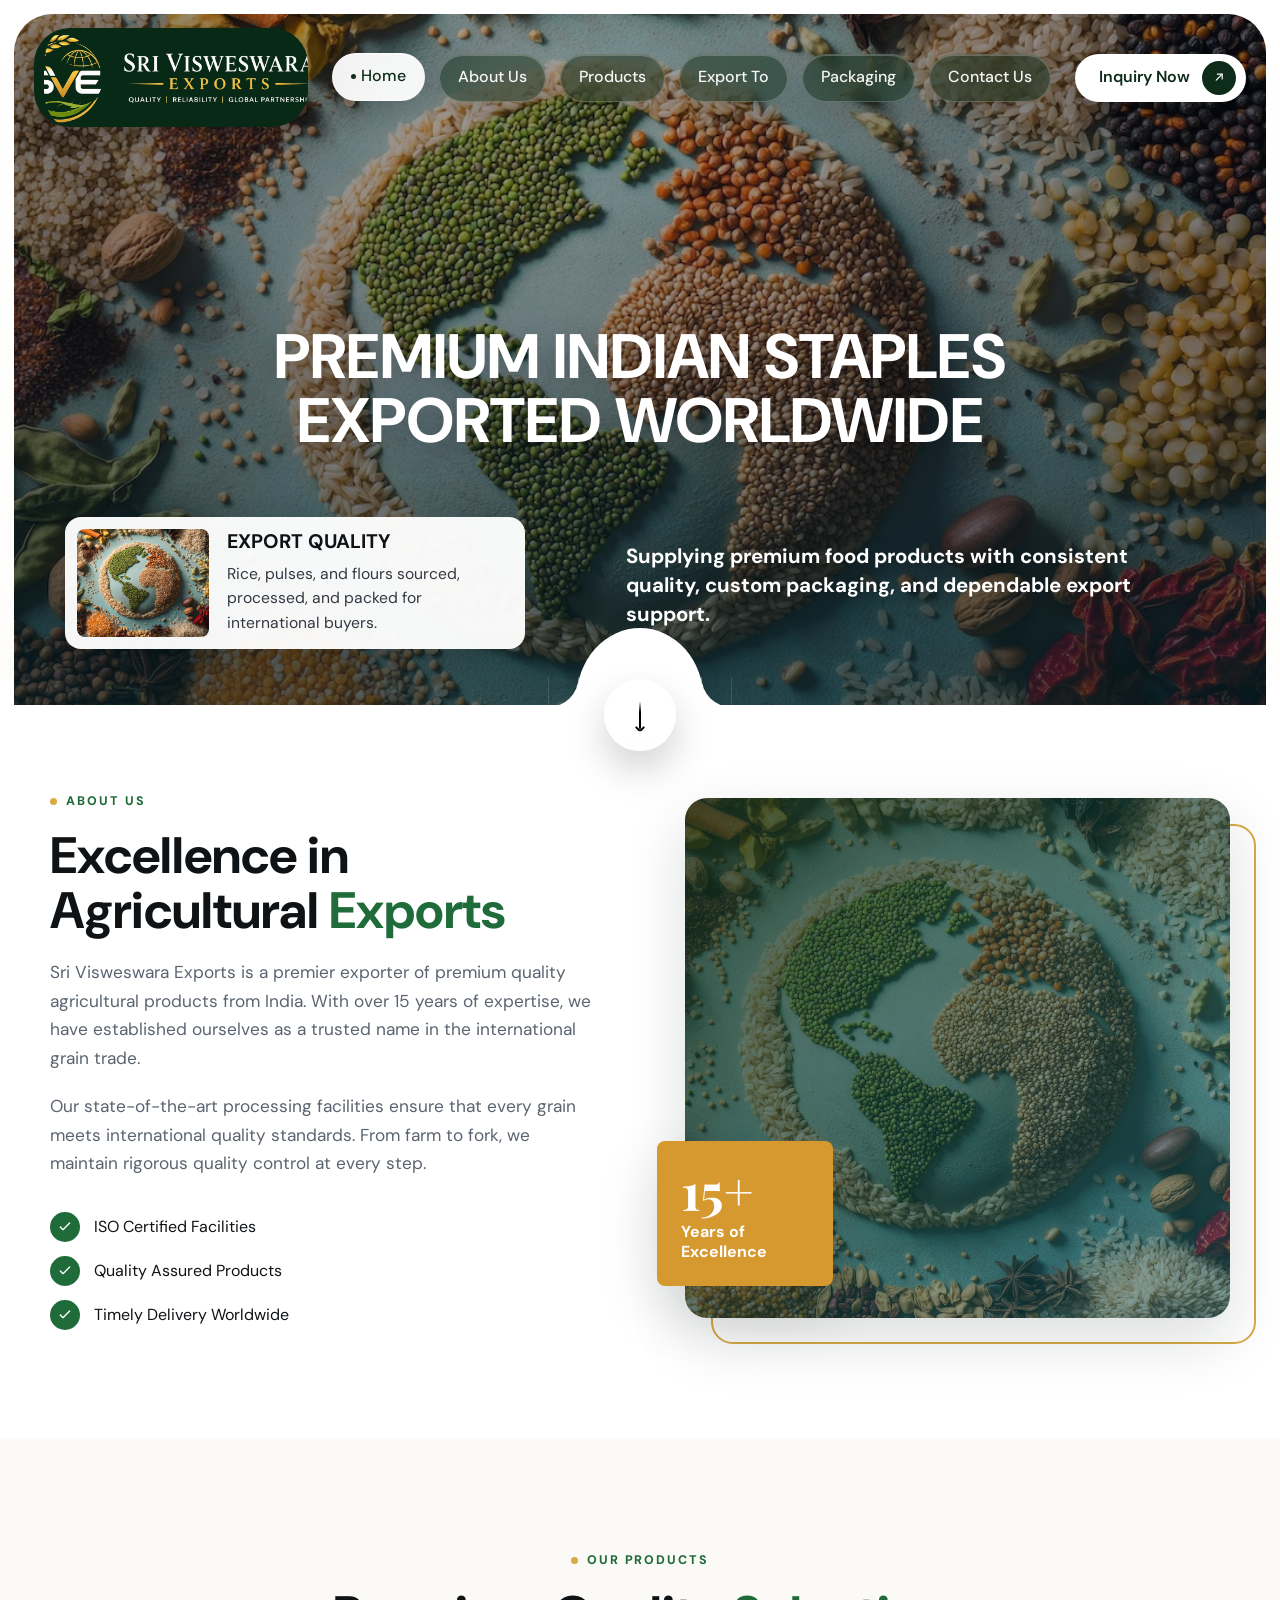
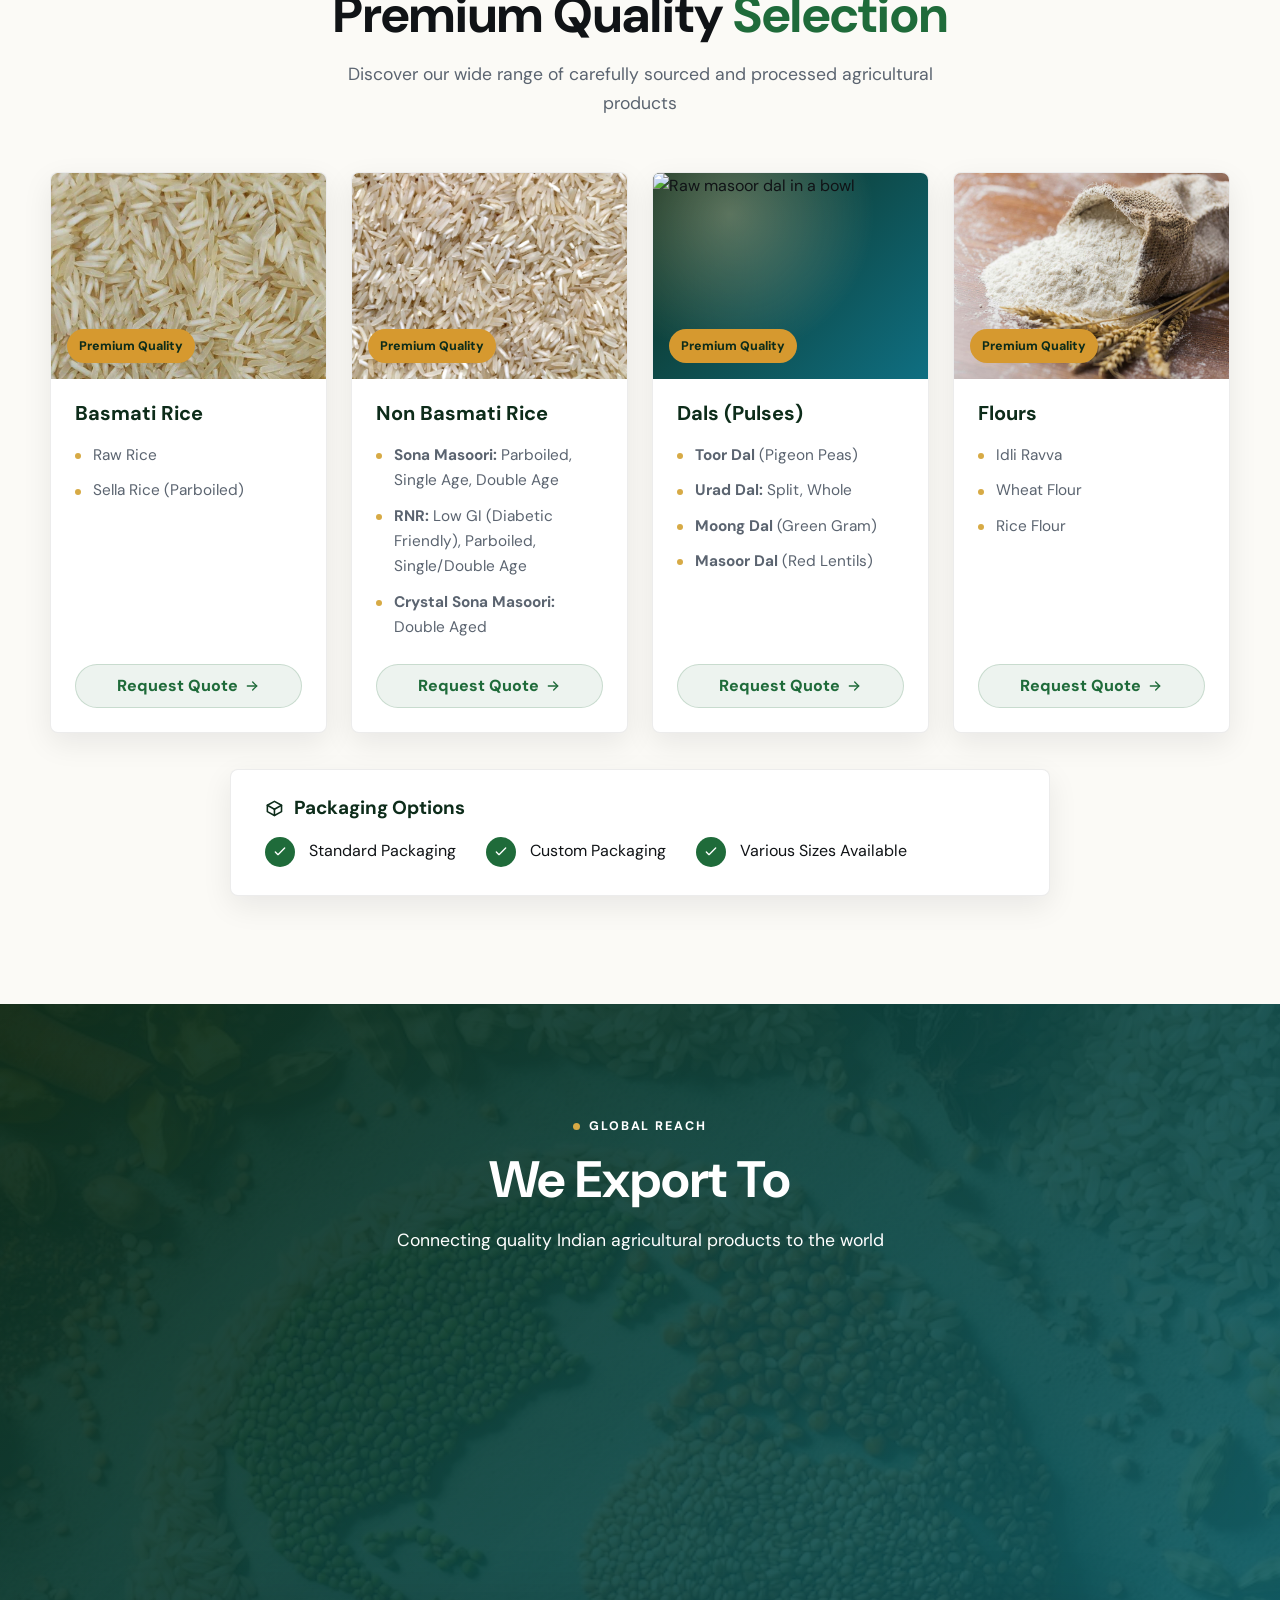
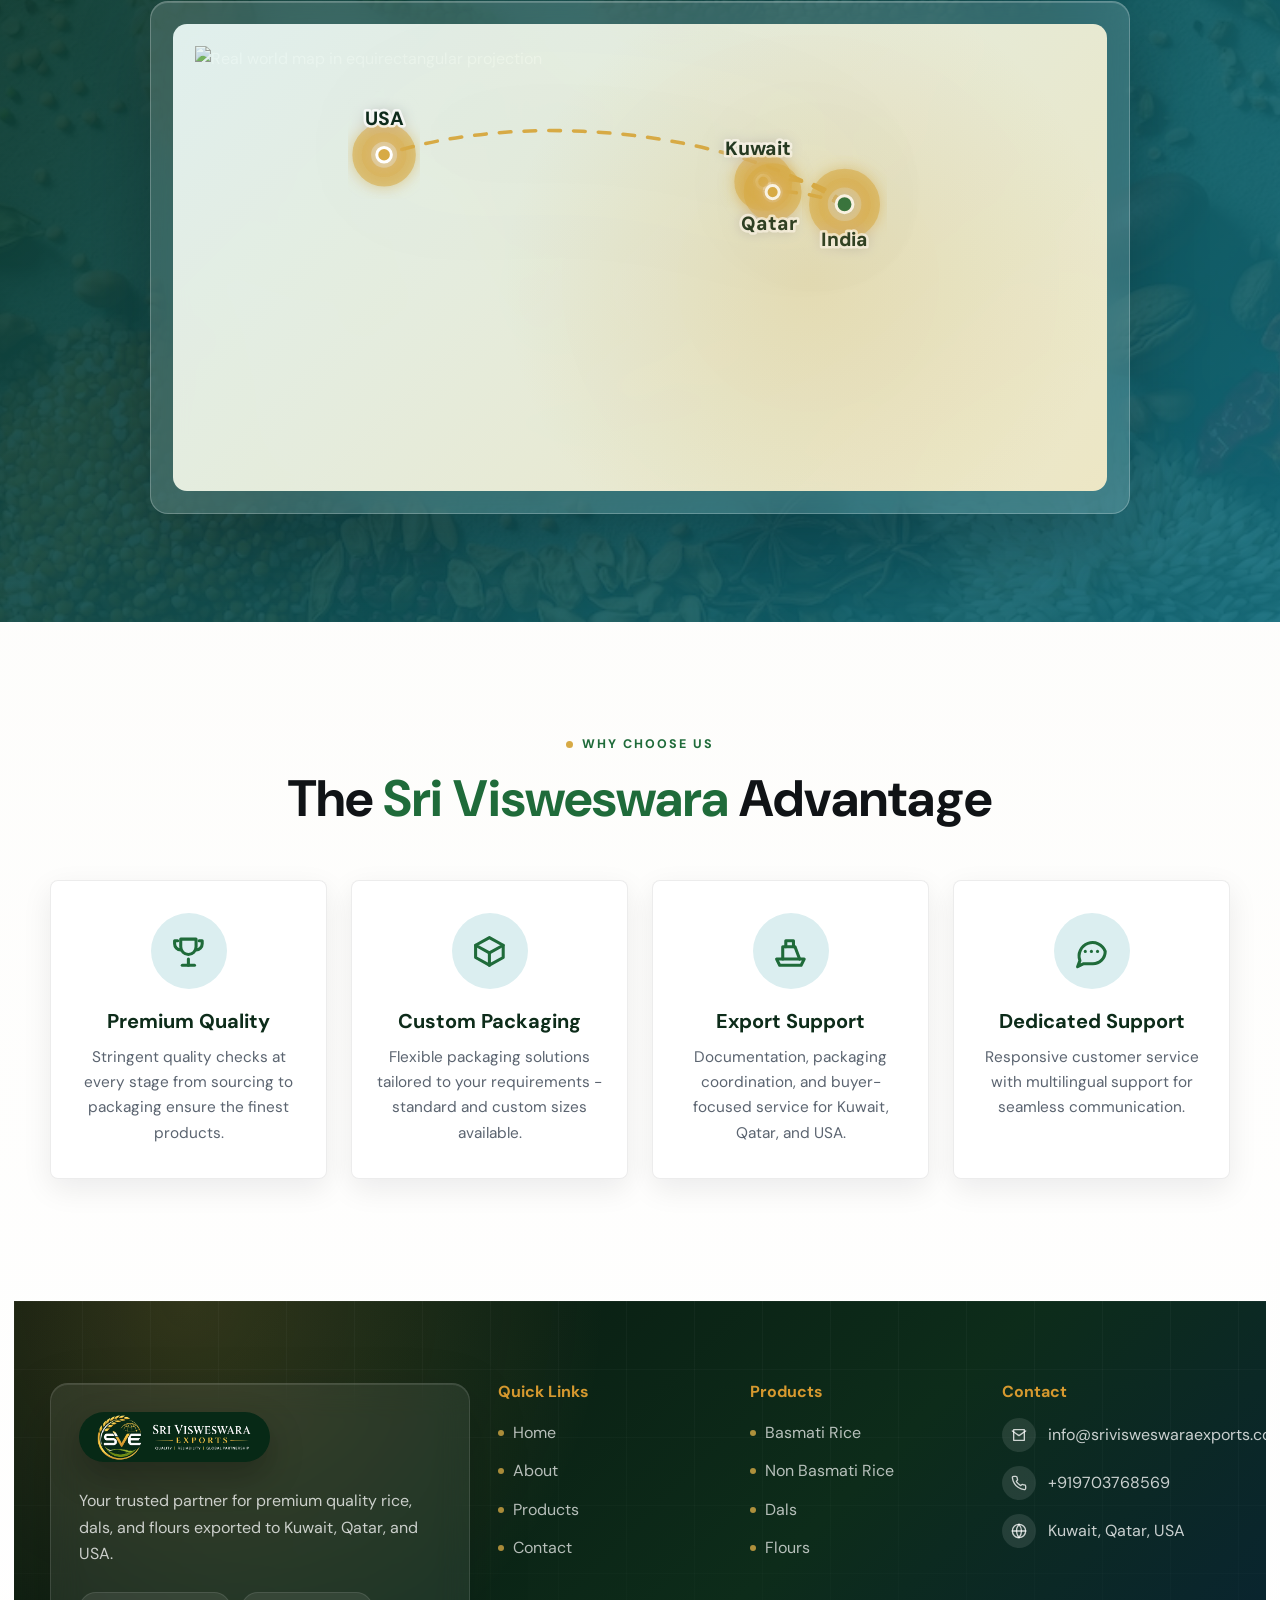
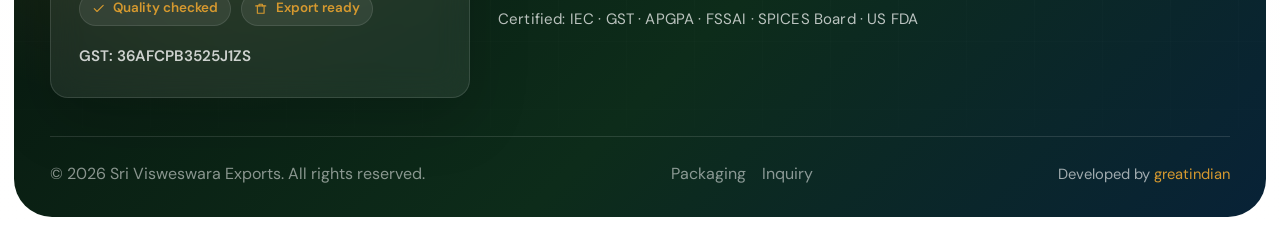
==== index.html @ 1dc752c3 "sri update" ====
<!DOCTYPE html>
<html lang="en">
<head>
    <meta charset="UTF-8">
    <meta name="viewport" content="width=device-width, initial-scale=1.0">
    <title>Sri Visweswara Exports - Premium Rice, Pulses & Flour Exporter</title>
    <meta name="description" content="Sri Visweswara Exports supplies premium Indian rice, pulses, and flours with export-ready packaging, quality control, and dependable international trade support.">
    <link rel="preconnect" href="https://fonts.googleapis.com">
    <link rel="preconnect" href="https://fonts.gstatic.com" crossorigin>
    <link href="https://fonts.googleapis.com/css2?family=Cormorant+Garamond:wght@400;500;600&family=DM+Sans:wght@400;500;600;700&family=Playfair+Display:wght@400;500;600;700&display=swap" rel="stylesheet">
    <link rel="stylesheet" href="styles.css">
</head>
<body>
    <!-- Navigation -->
    <nav class="navbar" id="navbar" aria-label="Primary navigation">
        <div class="nav-container">
            <a href="index.html#home" class="logo" aria-label="Sri Visweswara Exports home">
                <img src="logo-horizontal.png" alt="" class="logo-mark">
                
            </a>
            <ul class="nav-menu" id="navMenu">
                <li><a href="index.html#home" class="nav-link active">Home</a></li>
                <li><a href="about.html" class="nav-link">About Us</a></li>
                <li><a href="products.html" class="nav-link">Products</a></li>
                <li><a href="index.html#exports" class="nav-link">Export To</a></li>
                <li><a href="products.html#packaging" class="nav-link">Packaging</a></li>
                <li><a href="contact.html" class="nav-link">Contact Us</a></li>
            </ul>
            <div class="nav-actions">
                <button class="nav-menu-button" type="button" aria-label="Open quick menu">
                    <span></span>
                    <span></span>
                    <span></span>
                </button>
                <a href="contact.html" class="nav-cta">Inquiry Now <span aria-hidden="true"><svg class="icon-svg" viewBox="0 0 24 24"><path d="M7 17 17 7"/><path d="M9 7h8v8"/></svg></span></a>
            </div>
            <button class="hamburger" id="hamburger" aria-label="Toggle menu">
                <span></span>
                <span></span>
                <span></span>
            </button>
        </div>
    </nav>

    <!-- Hero Section -->
    <section class="hero" id="home">
        <div class="hero-bg" aria-hidden="true"></div>
        <div class="hero-content">
            <h1 class="hero-title animate-item">
                Premium Indian Staples<br>
                Exported Worldwide
            </h1>
        </div>
        <div class="hero-service-card animate-item">
            <img src="hero-bg.jpg" alt="" class="service-thumb">
            <div>
                <h2>Export Quality</h2>
                <p>Rice, pulses, and flours sourced, processed, and packed for international buyers.</p>
            </div>
        </div>
        <p class="hero-promise animate-item">Supplying premium food products with consistent quality, custom packaging, and dependable export support.</p>
        <div class="hero-emblem" aria-hidden="true"></div>
        <div class="scroll-hill" aria-hidden="true"></div>
        
    </section>
    <section class="scroll-indicator-section">
        <a href="#about" class="scroll-indicator" aria-label="Scroll to about section">
            <span aria-hidden="true"></span>
        </a>
    </section>

    <!-- About Section -->
    <section class="about" id="about">
        <div class="container">
            <div class="about-grid">
                <div class="about-content">
                    <span class="section-tag">About Us</span>
                    <h2 class="section-title">Excellence in Agricultural <span class="text-gradient">Exports</span></h2>
                    <p class="about-text">
                        Sri Visweswara Exports is a premier exporter of premium quality agricultural products 
                        from India. With over 15 years of expertise, we have established ourselves as a 
                        trusted name in the international grain trade.
                    </p>
                    <p class="about-text">
                        Our state-of-the-art processing facilities ensure that every grain meets 
                        international quality standards. From farm to fork, we maintain rigorous 
                        quality control at every step.
                    </p>
                    <div class="about-features">
                        <div class="feature-item">
                            <div class="feature-icon"><svg class="icon-svg" viewBox="0 0 24 24" aria-hidden="true"><path d="m5 12 4 4L19 6"/></svg></div>
                            <span>ISO Certified Facilities</span>
                        </div>
                        <div class="feature-item">
                            <div class="feature-icon"><svg class="icon-svg" viewBox="0 0 24 24" aria-hidden="true"><path d="m5 12 4 4L19 6"/></svg></div>
                            <span>Quality Assured Products</span>
                        </div>
                        <div class="feature-item">
                            <div class="feature-icon"><svg class="icon-svg" viewBox="0 0 24 24" aria-hidden="true"><path d="m5 12 4 4L19 6"/></svg></div>
                            <span>Timely Delivery Worldwide</span>
                        </div>
                    </div>
                </div>
                <div class="about-visual">
                    <div class="about-image-wrapper">
                        <div class="about-image">
                            <div class="image-placeholder">
                                <svg class="icon-svg" viewBox="0 0 24 24" aria-hidden="true"><path d="M12 22V4"/><path d="M12 8C8 8 5 6 4 3c4 0 7 2 8 5Z"/><path d="M12 13c-4 0-7-2-8-5 4 0 7 2 8 5Z"/><path d="M12 18c-4 0-7-2-8-5 4 0 7 2 8 5Z"/><path d="M12 8c4 0 7-2 8-5-4 0-7 2-8 5Z"/><path d="M12 13c4 0 7-2 8-5-4 0-7 2-8 5Z"/><path d="M12 18c4 0 7-2 8-5-4 0-7 2-8 5Z"/></svg>
                            </div>
                        </div>
                        <div class="about-pattern"></div>
                    </div>
                    <div class="experience-badge">
                        <span class="exp-number">15+</span>
                        <span class="exp-text">Years of Excellence</span>
                    </div>
                </div>
            </div>
        </div>
    </section>

    <!-- Products Section -->
    <section class="products" id="products">
        <div class="container">
            <div class="section-header">
                <span class="section-tag">Our Products</span>
                <h2 class="section-title">Premium Quality <span class="text-gradient">Selection</span></h2>
                <p class="section-subtitle">
                    Discover our wide range of carefully sourced and processed agricultural products
                </p>
            </div>
            <div class="products-grid">
                <!-- Basmati Rice -->
                <div class="product-card" data-category="basmati">
                    <div class="product-image">
                         <img src="images/basmati-raw.jpg" alt="Premium basmati rice grains" class="product-card-img">
                         <div class="product-overlay">
                             <span>Premium Quality</span>
                         </div>
                     </div>
                    <div class="product-content">
                        <h3>Basmati Rice</h3>
                        <ul class="product-list">
                            <li>Raw Rice</li>
                            <li>Sella Rice (Parboiled)</li>
                        </ul>
                        <a href="contact.html" class="product-link">Request Quote <svg class="icon-svg" viewBox="0 0 24 24" aria-hidden="true"><path d="M5 12h14"/><path d="m13 6 6 6-6 6"/></svg></a>
                    </div>
                </div>

                 <!-- Non Basmati Rice -->
                 <div class="product-card" data-category="non-basmati">
                     <div class="product-image">
                         <img src="images/non-basmati-rice.jpg" alt="Uncooked non-basmati white rice grains" class="product-card-img">
                         <div class="product-overlay">
                             <span>Premium Quality</span>
                         </div>
                     </div>
                    <div class="product-content">
                        <h3>Non Basmati Rice</h3>
                        <ul class="product-list">
                            <li><strong>Sona Masoori:</strong> Parboiled, Single Age, Double Age</li>
                            <li><strong>RNR:</strong> Low GI (Diabetic Friendly), Parboiled, Single/Double Age</li>
                            <li><strong>Crystal Sona Masoori:</strong> Double Aged</li>
                        </ul>
                        <a href="contact.html" class="product-link">Request Quote <svg class="icon-svg" viewBox="0 0 24 24" aria-hidden="true"><path d="M5 12h14"/><path d="m13 6 6 6-6 6"/></svg></a>
                    </div>
                </div>

                <!-- Dals -->
                <div class="product-card" data-category="dals">
                    <div class="product-image">
                        <img src="https://commons.wikimedia.org/wiki/Special:FilePath/Split_Red_Lentil.jpg" alt="Raw masoor dal in a bowl" class="product-card-img">
                        <div class="product-overlay">
                            <span>Premium Quality</span>
                        </div>
                    </div>
                    <div class="product-content">
                        <h3>Dals (Pulses)</h3>
                        <ul class="product-list">
                            <li><strong>Toor Dal</strong> (Pigeon Peas)</li>
                            <li><strong>Urad Dal:</strong> Split, Whole</li>
                            <li><strong>Moong Dal</strong> (Green Gram)</li>
                            <li><strong>Masoor Dal</strong> (Red Lentils)</li>
                        </ul>
                        <a href="contact.html" class="product-link">Request Quote <svg class="icon-svg" viewBox="0 0 24 24" aria-hidden="true"><path d="M5 12h14"/><path d="m13 6 6 6-6 6"/></svg></a>
                    </div>
                </div>

                <!-- Flours -->
                <div class="product-card" data-category="flours">
                    <div class="product-image">
                        <img src="images/wheat-flour.jpg" alt="Wheat flour in a bowl" class="product-card-img">
                        <div class="product-overlay">
                            <span>Premium Quality</span>
                        </div>
                    </div>
                    <div class="product-content">
                        <h3>Flours</h3>
                        <ul class="product-list">
                            <li>Idli Ravva</li>
                            <li>Wheat Flour</li>
                            <li>Rice Flour</li>
                        </ul>
                        <a href="contact.html" class="product-link">Request Quote <svg class="icon-svg" viewBox="0 0 24 24" aria-hidden="true"><path d="M5 12h14"/><path d="m13 6 6 6-6 6"/></svg></a>
                    </div>
                </div>
            </div>
            <div class="packaging-info" id="packaging">
                <div class="packaging-card">
                    <h4><svg class="icon-svg" viewBox="0 0 24 24" aria-hidden="true"><path d="m21 8-9-5-9 5 9 5 9-5Z"/><path d="M3 8v8l9 5 9-5V8"/><path d="M12 13v8"/></svg> Packaging Options</h4>
                    <div class="packaging-details">
                        <div class="packaging-item">
                            <span class="pack-icon"><svg class="icon-svg" viewBox="0 0 24 24" aria-hidden="true"><path d="m5 12 4 4L19 6"/></svg></span>
                            <span>Standard Packaging</span>
                        </div>
                        <div class="packaging-item">
                            <span class="pack-icon"><svg class="icon-svg" viewBox="0 0 24 24" aria-hidden="true"><path d="m5 12 4 4L19 6"/></svg></span>
                            <span>Custom Packaging</span>
                        </div>
                        <div class="packaging-item">
                            <span class="pack-icon"><svg class="icon-svg" viewBox="0 0 24 24" aria-hidden="true"><path d="m5 12 4 4L19 6"/></svg></span>
                            <span>Various Sizes Available</span>
                        </div>
                    </div>
                </div>
            </div>
        </div>
    </section>

    <!-- Export Destinations -->
    <section class="exports" id="exports">
        <div class="container">
            <div class="section-header">
                <span class="section-tag">Global Reach</span>
                <h2 class="section-title">We Export To</h2>
                <p class="section-subtitle">
                    Connecting quality Indian agricultural products to the world
                </p>
            </div>
            <div class="exports-grid">
                <div class="export-card" data-country="kuwait">
                    <div class="export-flag">
                        <img src="https://flagcdn.com/w160/kw.png" srcset="https://flagcdn.com/w320/kw.png 2x" alt="Flag of Kuwait">
                    </div>
                    <h3>Kuwait</h3>
                    <p>Middle East Market Leader</p>
                    <div class="export-mark">
                        <span class="pulse-dot"></span>
                        Active Export
                    </div>
                </div>
                <div class="export-card" data-country="qatar">
                    <div class="export-flag">
                        <img src="https://flagcdn.com/w160/qa.png" srcset="https://flagcdn.com/w320/qa.png 2x" alt="Flag of Qatar">
                    </div>
                    <h3>Qatar</h3>
                    <p>Gulf Region Hub</p>
                    <div class="export-mark">
                        <span class="pulse-dot"></span>
                        Active Export
                    </div>
                </div>
                <div class="export-card" data-country="usa">
                    <div class="export-flag">
                        <img src="https://flagcdn.com/w160/us.png" srcset="https://flagcdn.com/w320/us.png 2x" alt="Flag of the United States">
                    </div>
                    <h3>USA</h3>
                    <p>North American Market</p>
                    <div class="export-mark">
                        <span class="pulse-dot"></span>
                        Active Export
                    </div>
                </div>
            </div>
            <div class="world-map">
                <div class="map-visual" aria-label="World map showing export routes from India to Kuwait, Qatar, and USA">
                    <img
                        src="https://commons.wikimedia.org/wiki/Special:Redirect/file/BlankMap-Equirectangular.svg"
                        alt="Real world map in equirectangular projection"
                        class="real-world-map"
                    >
                    <svg viewBox="0 0 100 50" class="export-map-svg" role="img" aria-label="Export routes from India to Kuwait, Qatar, and USA">
                        <defs>
                            <filter id="mapGlow" x="-30%" y="-30%" width="160%" height="160%">
                                <feGaussianBlur stdDeviation="0.8" result="blur"/>
                                <feMerge>
                                    <feMergeNode in="blur"/>
                                    <feMergeNode in="SourceGraphic"/>
                                </feMerge>
                            </filter>
                        </defs>
                        <g class="export-routes" fill="none">
                            <path class="route route-usa" d="M71.9 19.3 C60 11.5 38 9 22.6 14"/>
                            <path class="route route-kuwait" d="M71.9 19.3 C69.7 17 66.4 16.2 63.2 16.9"/>
                            <path class="route route-qatar" d="M71.9 19.3 C69.3 18.4 66.5 17.8 64.2 18"/>
                        </g>
                        <g class="map-marker origin-marker" transform="translate(71.9 19.3)">
                            <circle class="marker-halo" r="2.8"/>
                            <circle class="marker-core" r="0.9"/>
                            <text x="0" y="4.5">India</text>
                        </g>
                        <g class="map-marker dest-marker" transform="translate(22.6 14)">
                            <circle class="marker-halo" r="2.4"/>
                            <circle class="marker-core" r="0.78"/>
                            <text x="0" y="-3.2">USA</text>
                        </g>
                        <g class="map-marker dest-marker" transform="translate(63.2 16.9)">
                            <circle class="marker-halo" r="2.1"/>
                            <circle class="marker-core" r="0.7"/>
                            <text x="-0.6" y="-2.9">Kuwait</text>
                        </g>
                        <g class="map-marker dest-marker" transform="translate(64.2 18)">
                            <circle class="marker-halo" r="2.1"/>
                            <circle class="marker-core" r="0.7"/>
                            <text x="-0.4" y="4.1">Qatar</text>
                        </g>
                    </svg>
                </div>
            </div>
        </div>
    </section>

    <!-- Why Choose Us -->
    <section class="why-us">
        <div class="container">
            <div class="section-header">
                <span class="section-tag">Why Choose Us</span>
                <h2 class="section-title">The <span class="text-gradient">Sri Visweswara</span> Advantage</h2>
            </div>
            <div class="features-grid">
                <div class="feature-card">
                    <div class="feature-visual">
                        <svg class="icon-svg" viewBox="0 0 24 24" aria-hidden="true"><path d="M8 21h8"/><path d="M12 17v4"/><path d="M7 4h10v5a5 5 0 0 1-10 0Z"/><path d="M5 5H3v2a4 4 0 0 0 4 4"/><path d="M19 5h2v2a4 4 0 0 1-4 4"/></svg>
                    </div>
                    <h3>Premium Quality</h3>
                    <p>Stringent quality checks at every stage from sourcing to packaging ensure the finest products.</p>
                </div>
                <div class="feature-card">
                    <div class="feature-visual">
                        <svg class="icon-svg" viewBox="0 0 24 24" aria-hidden="true"><path d="m21 8-9-5-9 5 9 5 9-5Z"/><path d="M3 8v8l9 5 9-5V8"/><path d="M12 13v8"/></svg>
                    </div>
                    <h3>Custom Packaging</h3>
                    <p>Flexible packaging solutions tailored to your requirements - standard and custom sizes available.</p>
                </div>
                <div class="feature-card">
                    <div class="feature-visual">
                        <svg class="icon-svg" viewBox="0 0 24 24" aria-hidden="true"><path d="M3 17h18l-2 4H5Z"/><path d="M7 17V9h8l3 8"/><path d="M9 9V5h5v4"/></svg>
                    </div>
                    <h3>Export Support</h3>
                    <p>Documentation, packaging coordination, and buyer-focused service for Kuwait, Qatar, and USA.</p>
                </div>
                <div class="feature-card">
                    <div class="feature-visual">
                        <svg class="icon-svg" viewBox="0 0 24 24" aria-hidden="true"><path d="M21 12a8 8 0 0 1-8 8H7l-4 2 1.5-4A8 8 0 1 1 21 12Z"/><path d="M8 12h.01"/><path d="M12 12h.01"/><path d="M16 12h.01"/></svg>
                    </div>
                    <h3>Dedicated Support</h3>
                    <p>Responsive customer service with multilingual support for seamless communication.</p>
                </div>
            </div>
        </div>
    </section>

    <!-- Footer -->
    <footer class="footer">
        <div class="container">
            <div class="footer-grid">
                <div class="footer-brand">
                    <a href="#home" class="logo">
                        <img src="logo-horizontal.png" alt="" class="logo-mark">
                        
                    </a>
                    <p class="footer-desc">
                        Your trusted partner for premium quality rice, dals, and flours exported to Kuwait, Qatar, and USA.
                    </p>
                    <div class="footer-highlights" aria-label="Export highlights">
                        <span class="footer-chip"><svg class="icon-svg" viewBox="0 0 24 24" aria-hidden="true"><path d="M20 6 9 17l-5-5"/></svg> Quality checked</span>
                        <span class="footer-chip"><svg class="icon-svg" viewBox="0 0 24 24" aria-hidden="true"><path d="M3 7h18"/><path d="M6 7v13h12V7"/><path d="M9 7V4h6v3"/></svg> Export ready</span>
                    </div>
                    <p class="footer-gst">GST: 36AFCPB3525J1ZS</p>
                </div>
                <div class="footer-right">
                    <div class="footer-links">
                        <h4>Quick Links</h4>
                        <ul>
                            <li><a href="#home">Home</a></li>
                            <li><a href="#about">About</a></li>
                            <li><a href="#products">Products</a></li>
                            <li><a href="contact.html">Contact</a></li>
                        </ul>
                    </div>
                    <div class="footer-links">
                        <h4>Products</h4>
                        <ul>
                            <li><a href="#products">Basmati Rice</a></li>
                            <li><a href="#products">Non Basmati Rice</a></li>
                            <li><a href="#products">Dals</a></li>
                            <li><a href="#products">Flours</a></li>
                        </ul>
                    </div>
                    <div class="footer-links">
                        <h4>Contact</h4>
                        <div class="footer-contact-list">
                            <div class="footer-contact-item">
                                <span class="footer-contact-icon"><svg class="icon-svg" viewBox="0 0 24 24" aria-hidden="true"><path d="M4 4h16v16H4z"/><path d="m22 6-10 7L2 6"/></svg></span>
                                <a href="mailto:info@srivisweswaraexports.com">info@srivisweswaraexports.com</a>
                            </div>
                            <div class="footer-contact-item">
                                <span class="footer-contact-icon"><svg class="icon-svg" viewBox="0 0 24 24" aria-hidden="true"><path d="M22 16.9v3a2 2 0 0 1-2.2 2 19.8 19.8 0 0 1-8.6-3.1 19.5 19.5 0 0 1-6-6A19.8 19.8 0 0 1 2.1 4.2 2 2 0 0 1 4.1 2h3a2 2 0 0 1 2 1.7c.1.9.3 1.7.6 2.5a2 2 0 0 1-.5 2.1L8 9.5a16 16 0 0 0 6.5 6.5l1.2-1.2a2 2 0 0 1 2.1-.5c.8.3 1.6.5 2.5.6a2 2 0 0 1 1.7 2Z"/></svg></span>
                                <a href="tel:+919703768569">+919703768569</a>
                            </div>
                            <div class="footer-contact-item">
                                <span class="footer-contact-icon"><svg class="icon-svg" viewBox="0 0 24 24" aria-hidden="true"><circle cx="12" cy="12" r="10"/><path d="M2 12h20"/><path d="M12 2a15.3 15.3 0 0 1 0 20"/><path d="M12 2a15.3 15.3 0 0 0 0 20"/></svg></span>
                                <span>Kuwait, Qatar, USA</span>
                            </div>
                        </div>
                    </div>
                    <p class="footer-certifications">Certified: IEC · GST · APGPA · FSSAI · SPICES Board · US FDA</p>
                </div>
            </div>
            <div class="footer-bottom">
                <p>&copy; 2026 Sri Visweswara Exports. All rights reserved.</p>
                <div class="footer-bottom-links">
                    <a href="products.html#packaging">Packaging</a>
                    <a href="contact.html">Inquiry</a>
                </div>
                <p class="footer-developed">Developed by <a href="https://webdesign.greatindian.net" target="_blank" rel="noopener">greatindian</a></p>
            </div>
        </div>
    </footer>

    <script src="script.js"></script>
</body>
</html>
---- styles.css ----
/* Sri Visweswara Exports */
:root {
    --ink: #101316;
    --muted: #5b6470;
    --paper: #fbfaf6;
    --white: #ffffff;
    --line: #e8e3d7;
    --green-900: #0d2c1a;
    --green-700: #1f6b3a;
    --green-500: #3a8d55;
    --gold: #d7aa45;
    /* --gold-soft: #f2dfb1; */
    --gold-soft: #d6992f;
    --sea: #0f6f82;
    --sky: #dbeef0;
    --shadow-sm: 0 10px 30px rgba(16, 19, 22, 0.08);
    --shadow-md: 0 22px 60px rgba(16, 19, 22, 0.14);
    --radius: 8px;
    --hero-radius: 38px;
    --container: 1180px;
    --font-heading: "Playfair Display", Georgia, serif;
    --font-body: "DM Sans", -apple-system, BlinkMacSystemFont, "Segoe UI", sans-serif;
    --transition: 220ms ease;
    --transition-slow: 520ms cubic-bezier(0.22, 1, 0.36, 1);
}

*,
*::before,
*::after {
    box-sizing: border-box;
}

html {
    scroll-behavior: smooth;
}

body {
    margin: 0;
    font-family: var(--font-body);
    color: var(--ink);
    background:
        radial-gradient(circle at 10% 20%, rgba(215, 170, 69, 0.08), transparent 28rem),
        linear-gradient(180deg, #ffffff 0%, var(--paper) 42%, #ffffff 100%);
    line-height: 1.65;
    overflow-x: hidden;
}

body::before {
    content: "";
    position: fixed;
    inset: 0;
    pointer-events: none;
    z-index: -1;
    background-image: radial-gradient(circle, rgba(16, 19, 22, 0.18) 1.5px, transparent 1.5px);
    background-size: 172px 122px;
    opacity: 0.22;
}

img {
    display: block;
    max-width: 100%;
}

a {
    color: inherit;
    text-decoration: none;
    transition: color var(--transition), opacity var(--transition), transform var(--transition);
}

.icon-svg {
    width: 1em;
    height: 1em;
    display: block;
    fill: none;
    stroke: currentColor;
    stroke-width: 2;
    stroke-linecap: round;
    stroke-linejoin: round;
}

ul {
    list-style: none;
    margin: 0;
    padding: 0;
}

button,
input,
select,
textarea {
    font: inherit;
}

.container {
    width: min(100% - 40px, var(--container));
    margin: 0 auto;
}

h1,
h2,
h3,
h4 {
    margin: 0;
    line-height: 1.08;
    font-family: var(--font-body);
    color: var(--ink);
}

p {
    margin: 0;
}

.navbar {
    position: fixed;
    top: 28px;
    left: 0;
    right: 0;
    z-index: 20;
    padding: 0 34px;
    pointer-events: none;
}

.nav-container {
    width: min(100%, 1580px);
    margin: 0 auto;
    min-height: 58px;
    display: grid;
    grid-template-columns: auto 1fr auto;
    align-items: center;
    gap: 24px;
    pointer-events: auto;
}

.logo {
    display: inline-flex;
    align-items: center;
    gap: 12px;
    min-width: 0;
}

.logo-mark {
  width: 341px;
  height: 99px;
  border-radius: 36px;
  object-fit: cover;
  background: #072916;
  box-shadow: 0 10px 28px rgba(0, 0, 0, 0.22);
  transition: transform var(--transition-slow), box-shadow var(--transition);
  padding-left: 10px;
}

.logo:hover .logo-mark {
    transform: scale(1.04) rotate(-2deg);
    box-shadow: 0 16px 36px rgba(0, 0, 0, 0.28);
}

.logo-text {
    display: none;
    color: var(--white);
    font-weight: 700;
    line-height: 1.05;
    text-shadow: 0 2px 14px rgba(0, 0, 0, 0.22);
}

.logo-text span {
    color: var(--gold-soft);
}

.nav-menu {
    justify-self: center;
    display: flex;
    align-items: center;
    gap: 14px;
    padding: 0;
}

.nav-link {
    display: inline-flex;
    align-items: center;
    justify-content: center;
    min-height: 48px;
    padding: 0 24px;
    border-radius: 999px;
    color: rgba(255, 255, 255, 0.95);
    background: rgba(13, 44, 26, 0.48);
    border: 1px solid rgba(255, 255, 255, 0.2);
    box-shadow: inset 0 1px 0 rgba(255, 255, 255, 0.22), 0 12px 28px rgba(0, 0, 0, 0.12);
    backdrop-filter: blur(18px);
    -webkit-backdrop-filter: blur(18px);
    font-weight: 500;
    white-space: nowrap;
    transition: transform var(--transition), background var(--transition), color var(--transition), border-color var(--transition);
}

.nav-link:hover,
.nav-link.active {
    transform: translateY(-1px);
    background: rgba(255, 255, 255, 0.94);
    color: var(--green-900);
    border-color: rgba(255, 255, 255, 0.62);
}

.nav-link.active::before {
    content: "";
    width: 5px;
    height: 5px;
    margin-right: 5px;
    border-radius: 50%;
    background: currentColor;
}

.nav-actions {
    display: inline-flex;
    align-items: center;
    gap: 22px;
}

.nav-menu-button {
    width: 44px;
    height: 44px;
    border: 0;
    background: transparent;
    display: inline-grid;
    gap: 7px;
    align-content: center;
    padding: 0;
    cursor: pointer;
}

.nav-menu-button span,
.hamburger span {
    display: block;
    width: 32px;
    height: 2px;
    border-radius: 999px;
    background: rgba(255, 255, 255, 0.86);
}

.nav-cta {
    display: inline-flex;
    align-items: center;
    justify-content: center;
    gap: 12px;
    min-height: 48px;
    padding: 0 10px 0 24px;
    border-radius: 999px;
    background: var(--white);
    color: var(--green-900);
    font-weight: 600;
    box-shadow: 0 16px 34px rgba(0, 0, 0, 0.16);
    white-space: nowrap;
}

.nav-cta span {
    display: grid;
    place-items: center;
    width: 34px;
    height: 34px;
    border-radius: 50%;
    background: var(--green-900);
    color: var(--white);
    font-size: 0.9rem;
}

.hamburger {
    display: none;
    width: 48px;
    height: 48px;
    border: 0;
    border-radius: 999px;
    background: rgba(13, 44, 26, 0.48);
    backdrop-filter: blur(16px);
    -webkit-backdrop-filter: blur(16px);
    padding: 0;
    margin-right: 1rem;
    place-items: center;
    align-content: center;
    gap: 5px;
    cursor: pointer;
}

.navbar.scrolled .nav-link,
.navbar.scrolled .hamburger {
    background: rgba(16, 19, 22, 0.68);
}

.navbar.scrolled .nav-link:hover,
.navbar.scrolled .nav-link.active,
.navbar.scrolled .hamburger:hover {
    background: rgba(255, 255, 255, 0.94);
    color: var(--green-900);
    border-color: rgba(255, 255, 255, 0.62);
}

.nav-cta:hover,
.cta-button:hover {
    transform: translateY(-2px);
    box-shadow: 0 18px 42px rgba(0, 0, 0, 0.2);
}

.nav-cta:hover span {
    transform: rotate(45deg);
}

.nav-cta span {
    transition: transform var(--transition), background var(--transition);
}

.page-navbar .nav-link,
.page-navbar .hamburger {
    background: rgba(13, 44, 26, 0.62);
}

.page-navbar .nav-link:hover,
.page-navbar .nav-link.active {
    background: rgba(255, 255, 255, 0.94);
    color: var(--green-900);
}

.page-navbar .logo-text {
    display: inline;
    color: var(--white);
    text-shadow: 0 2px 14px rgba(0, 0, 0, 0.22);
}

.page-navbar .logo-text span {
    color: var(--gold-soft);
}

.hero {
    position: relative;
    min-height: 691px;
    margin: 14px;
    border-top-left-radius: var(--hero-radius);
    border-top-right-radius: var(--hero-radius);
    border-bottom-left-radius: 0;
    border-bottom-right-radius: 0;
    overflow: hidden;
    isolation: isolate;
    display: grid;
    align-items: center;
    padding: 138px clamp(28px, 5vw, 78px) 0;
    /* box-shadow: 0 22px 70px rgba(13, 44, 26, 0.24); */
}

.hero-bg {
    position: absolute;
    inset: 0;
    z-index: -2;
    background-image: url("hero-bg.jpg");
    background-size: cover;
    background-position: center 33%;
    filter: saturate(1.08);
    transform: scale(1.015);
}

.hero-bg::after {
    content: "";
    position: absolute;
    inset: 0;
    background:
        linear-gradient(180deg, rgba(10, 18, 31, 0.32) 0%, rgba(10, 18, 31, 0.42) 44%, rgba(9, 36, 43, 0.62) 100%),
        linear-gradient(90deg, rgba(0, 0, 0, 0.2), transparent 45%, rgba(0, 0, 0, 0.18));
}

.hero-content {
    width: min(100%, 1480px);
    margin: 0 auto 5rem auto;
    text-align: center;
    position: relative;
    z-index: 2;
}

.hero-title {
    color: var(--white);
    font-family: var(--font-body);
    font-size: clamp(2.31rem, 4.9vw, 5.18rem);
    line-height: 1.02;
    font-weight: 700;
    text-transform: uppercase;
    letter-spacing: 0;
    text-shadow: 0 7px 30px rgba(0, 0, 0, 0.28);
    max-width: 1400px;
    margin: 0 auto;
}

.hero-service-card {
    position: absolute;
    left: clamp(28px, 4vw, 78px);
    bottom: 56px;
    z-index: 5;
    display: grid;
    grid-template-columns: 132px minmax(0, 1fr);
    gap: 18px;
    align-items: center;
    width: min(460px, calc(100% - 56px));
    min-height: 132px;
    padding: 12px 24px 12px 12px;
    border-radius: 16px;
    background: rgba(255, 255, 255, 0.96);
    box-shadow: 0 24px 58px rgba(0, 0, 0, 0.22);
    transition: transform var(--transition-slow), box-shadow var(--transition-slow);
}

.hero-service-card:hover {
    transform: translateY(-6px);
    box-shadow: 0 30px 68px rgba(0, 0, 0, 0.28);
}

.service-thumb {
    width: 132px;
    height: 108px;
    border-radius: 8px;
    object-fit: cover;
    object-position: 49% 51%;
    transition: transform var(--transition-slow);
}

.hero-service-card:hover .service-thumb {
    transform: scale(1.05);
}

.hero-service-card h2 {
    font-family: var(--font-body);
    font-size: 1.23rem;
    text-transform: uppercase;
    letter-spacing: 0;
    color: var(--ink);
    margin-bottom: 10px;
}

.hero-service-card p {
    color: #333942;
    font-size: 0.98rem;
    line-height: 1.55;
}

.hero-promise {
    position: absolute;
    right: clamp(34px, 8vw, 170px);
    bottom: 76px;
    z-index: 5;
    width: min(560px, 42vw);
    color: var(--white);
    font-size: clamp(1.16rem, 1.6vw, 1.72rem);
    font-weight: 700;
    line-height: 1.42;
    text-shadow: 0 5px 24px rgba(0, 0, 0, 0.34);
}

.hero-emblem {
    position: absolute;
    right: 54px;
    bottom: 82px;
    z-index: 5;
    width: 92px;
    height: 92px;
    border: 2px solid rgba(255, 255, 255, 0.85);
    border-radius: 50%;
    opacity: 0.9;
}

.hero-emblem::before,
.hero-emblem::after {
    content: "";
    position: absolute;
    inset: 14px;
    border: 1px solid rgba(255, 255, 255, 0.85);
    transform: rotate(45deg);
}

.hero-emblem::after {
    transform: rotate(90deg);
}
.scroll-indicator-section {
    margin-top: -40px;
}
.scroll-indicator {
    position: absolute;
    left: 50%;
    transform: translateX(-50%);
    z-index: 8;
    width: 72px;
    height: 72px;
    border-radius: 50%;
    border: 2px solid rgba(255, 255, 255, 0.45);
    background: rgba(255, 255, 255, 0.95);
    backdrop-filter: blur(10px);
    box-shadow: 0 18px 38px rgba(0, 0, 0, 0.18);
    display: block;
    text-decoration: none;
    cursor: pointer;
    transition: transform var(--transition), box-shadow var(--transition);
    animation: pulseGlow 2.8s ease-in-out infinite, scrollShift 2.8s ease-in-out infinite;
}

.scroll-indicator::before {
    content: "";
    position: absolute;
    left: 50%;
    bottom: -8px;
    transform: translateX(-50%);
    width: 100px;
    height: 30px;
    border-radius: 50%;
    background: radial-gradient(ellipse at center, rgba(255, 255, 255, 0.06) 0%, transparent 70%);
    z-index: -1;
}

.scroll-indicator::after {
    content: "";
    position: absolute;
    left: 50%;
    bottom: -20px;
    transform: translateX(-50%);
    width: 140px;
    height: 40px;
    border-radius: 50%;
    background: radial-gradient(ellipse at center, rgba(255, 255, 255, 0.03) 0%, transparent 70%);
    z-index: -2;
}

.scroll-indicator span {
    position: absolute;
    top: 50%;
    left: 50%;
    transform: translate(-50%, -50%);
    display: block;
    width: 2px;
    height: 28px;
    border-radius: 999px;
    background: linear-gradient(to bottom, transparent 0%, #000000 20%, #000000 80%, transparent 100%);
    background-size: 2px 200%;
    background-position: 0% 0%;
    animation: slideDown 2s linear infinite;
    z-index: 2;
}

.scroll-indicator span::before {
    content: "";
    position: absolute;
    left: 50%;
    bottom: -2px;
    width: 6px;
    height: 1.5px;
    border-radius: 999px;
    background: #000000;
    transform: translateX(-100%) rotate(45deg);
    transform-origin: right center;
}

.scroll-indicator span::after {
    content: "";
    position: absolute;
    left: 50%;
    bottom: -2px;
    width: 6px;
    height: 1.5px;
    border-radius: 999px;
    background: #000000;
    transform: translateX(0%) rotate(-45deg);
    transform-origin: left center;
}

.scroll-indicator:hover span::before,
.scroll-indicator:hover span::after {
    background: #000000;
}

@keyframes slideDown {
    0% {
        background-position: 0% 0%;
    }
    100% {
        background-position: 0% 100%;
    }
}

@keyframes pulseGlow {
    0%, 100% {
        box-shadow: 0 18px 38px rgba(0, 0, 0, 0.18);
    }
    50% {
        box-shadow: 0 22px 44px rgba(0, 0, 0, 0.22);
    }
}

@keyframes scrollShift {
    0%, 100% {
        transform: translateX(-50%) translateY(0);
    }
    50% {
        transform: translateX(-50%) translateY(10px);
    }
}

.scroll-hill {
  position: absolute;
  left: 50%;
  bottom: -1px;
  transform: translateX(-50%);
  width: min(127px, 85vw);
  height: 78px;
  background: var(--white);
  /* Ensure the bottom corners of the hill itself are sharp (0) 
     so the waves can attach cleanly */
  border-radius: 55% 55% 0 0 / 100% 100% 0 0; 
  box-shadow: 0 12px 30px rgba(0, 0, 0, 0.08);
  z-index: 6;
}

.scroll-hill::before,
.scroll-hill::after {
  content: "";
  position: absolute;
  bottom: -1px;
  width: 30px;
  height: 30px;
  background: transparent;
  pointer-events: none;
}

/* Left Wave - Scoops outward to the left */
.scroll-hill::before {
  left: -28px; 
  border-radius: 0 0 30px 0; /* Curve the bottom-right corner */
  /* Shadow offset must match the width (30px) to fill the gap perfectly */
  box-shadow: 15px 15px 0 15px var(--white);
  clip-path: inset(0 0 0 0); /* Keeps shadow from bleeding upward */
}

/* Right Wave - Scoops outward to the right */
.scroll-hill::after {
  right: -28px;
  border-radius: 0 0 0 30px; /* Curve the bottom-left corner */
  box-shadow: -15px 15px 0 15px var(--white);
  clip-path: inset(0 0 0 0);
}

.scroll-indicator:hover {
    transform: translateX(-50%) translateY(-2px);
    box-shadow: 0 6px 24px rgba(0, 0, 0, 0.4);
}

.section-tag {
    display: inline-flex;
    align-items: center;
    gap: 9px;
    margin-bottom: 16px;
    color: var(--green-700);
    font-size: 0.78rem;
    font-weight: 800;
    letter-spacing: 0.16em;
    text-transform: uppercase;
}

.section-tag::before {
    content: "";
    width: 7px;
    height: 7px;
    border-radius: 50%;
    background: var(--gold);
}

.section-title {
    font-size: clamp(2.3rem, 4vw, 4rem);
    letter-spacing: 0;
}

.text-gradient {
    color: var(--green-700);
}

.section-subtitle {
    max-width: 650px;
    margin: 18px auto 0;
    color: var(--muted);
    font-size: 1.1rem;
}

.section-header {
    text-align: center;
    margin-bottom: 54px;
}

.page-hero {
    position: relative;
    padding: 188px 0 92px;
    text-align: center;
    margin: 14px;
    border-top-left-radius: var(--hero-radius);
    border-top-right-radius: var(--hero-radius);
    border-bottom-left-radius: 0;
    border-bottom-right-radius: 0;
    background:
        linear-gradient(135deg, rgba(13, 44, 26, 0.9), rgba(15, 111, 130, 0.78)),
        url("hero-bg.jpg") center 34% / cover;
}

.page-hero .section-title,
.page-hero .section-subtitle,
.page-hero .section-tag {
    color: var(--white);
}

.page-hero .text-gradient {
    color: var(--gold-soft);
}

.page-hero .section-tag::before {
    background: var(--gold-soft);
}

.page-hero::after {
    content: "";
    position: absolute;
    left: 50%;
    bottom: 0;
    width: min(780px, calc(100% - 40px));
    height: 1px;
    transform: translateX(-50%);
    background: var(--line);
}

/* About Page Styles */
.about-page-content {
    padding: 88px 0;
    background: var(--white);
}

.about-page-grid {
    display: grid;
    grid-template-columns: 1fr 1fr;
    gap: clamp(48px, 7vw, 90px);
    align-items: start;
}

.about-page-main h2 {
    font-size: clamp(1.8rem, 3vw, 2.4rem);
    margin-bottom: 24px;
    color: var(--green-900);
}

.about-page-main .lead-text {
    font-size: 1.18rem;
    color: var(--ink);
    font-weight: 500;
    margin-bottom: 20px;
}

.about-page-main p {
    color: var(--muted);
    font-size: 1.05rem;
    line-height: 1.75;
    margin-bottom: 18px;
}

.about-page-stats {
    display: grid;
    grid-template-columns: 1fr 1fr;
    gap: 20px;
}

.stat-card {
    padding: 28px 24px;
    border-radius: var(--radius);
    background: var(--paper);
    text-align: center;
    border: 1px solid var(--line);
    transition: transform var(--transition-slow), box-shadow var(--transition-slow), border-color var(--transition);
}

.stat-number {
    display: block;
    font-family: var(--font-body);
    font-size: 2.5rem;
    font-weight: 700;
    color: var(--green-700);
    line-height: 1;
}

.stat-label {
    display: block;
    margin-top: 8px;
    color: var(--muted);
    font-size: 0.9rem;
    font-weight: 500;
}

/* Mission & Vision */
.about-mission {
    padding: 88px 0;
    background: var(--paper);
}

.mission-grid {
    display: grid;
    grid-template-columns: 1fr 1fr;
    gap: 32px;
}

.mission-card {
    position: relative;
    overflow: hidden;
    padding: 38px 32px;
    border-radius: var(--radius);
    background: linear-gradient(180deg, rgba(255, 255, 255, 0.96), rgba(243, 250, 245, 0.96));
    border: 1px solid rgba(34, 70, 34, 0.09);
    box-shadow: 0 24px 48px rgba(20, 58, 35, 0.08);
    transition: transform var(--transition-slow), box-shadow var(--transition-slow), border-color var(--transition);
}

.mission-card::before {
    content: "";
    position: absolute;
    top: -10px;
    right: -40px;
    width: 180px;
    height: 180px;
    background: rgba(76, 174, 125, 0.12);
    border-radius: 50%;
}

.mission-card:hover,
.cert-card:hover,
.stat-card:hover {
    transform: translateY(-6px);
    box-shadow: 0 32px 70px rgba(20, 58, 35, 0.14);
    border-color: rgba(76, 174, 125, 0.35);
}

.mission-icon {
    width: 68px;
    height: 68px;
    display: grid;
    place-items: center;
    margin-bottom: 22px;
    border-radius: 22px;
    color: var(--green-900);
    background: rgba(76, 174, 125, 0.12);
    box-shadow: inset 0 0 0 1px rgba(76, 174, 125, 0.18);
    font-size: 1.6rem;
}

.mission-icon svg {
    width: 28px;
    height: 28px;
    stroke: currentColor;
    fill: none;
}

.mission-card h3 {
    font-size: 1.45rem;
    margin-bottom: 14px;
    color: var(--green-900);
}

.mission-card p {
    color: var(--muted);
    line-height: 1.8;
    font-size: 1rem;
}

/* Core Values */
.about-values {
    padding: 88px 0;
    background: var(--white);
}

.values-grid {
    display: grid;
    grid-template-columns: repeat(4, 1fr);
    gap: 24px;
}

.value-card {
    padding: 32px 24px;
    border-radius: var(--radius);
    background: var(--paper);
    text-align: center;
    border: 1px solid var(--line);
    transition: transform var(--transition), box-shadow var(--transition);
}

.value-card:hover {
    transform: translateY(-4px);
    box-shadow: var(--shadow-sm);
}

.value-icon {
    width: 48px;
    height: 48px;
    margin: 0 auto 18px;
    display: grid;
    place-items: center;
    border-radius: 50%;
    background: var(--green-700);
    color: var(--white);
    font-weight: 800;
    font-size: 1.2rem;
}

.value-card h3 {
    font-size: 1.15rem;
    margin-bottom: 12px;
    color: var(--green-900);
}

.value-card p {
    color: var(--muted);
    font-size: 0.95rem;
    line-height: 1.6;
}

/* Certifications */
.about-certifications {
    padding: 88px 0;
    background: var(--paper);
}

.certifications-grid {
    display: grid;
    grid-template-columns: repeat(3, minmax(0, 1fr));
    gap: 24px;
}

.cert-card {
    position: relative;
    overflow: hidden;
    padding: 36px 28px;
    border-radius: calc(var(--radius) + 4px);
    background: rgba(255, 255, 255, 0.96);
    text-align: center;
    border: 1px solid rgba(34, 70, 34, 0.08);
    box-shadow: 0 20px 44px rgba(15, 64, 33, 0.08);
    transition: transform var(--transition-slow), box-shadow var(--transition-slow), border-color var(--transition);
}

.cert-card::before {
    content: "";
    position: absolute;
    top: -18px;
    right: -18px;
    width: 110px;
    height: 110px;
    background: rgba(76, 174, 125, 0.12);
    border-radius: 50%;
}

.cert-card:hover {
    transform: translateY(-6px);
    box-shadow: 0 32px 70px rgba(15, 64, 33, 0.14);
    border-color: rgba(76, 174, 125, 0.28);
}

.cert-icon {
    position: relative;
    width: 72px;
    height: 72px;
    display: grid;
    place-items: center;
    margin: 0 auto 18px;
    border-radius: 22px;
    color: var(--green-900);
    background: rgba(76, 174, 125, 0.14);
    box-shadow: inset 0 0 0 1px rgba(76, 174, 125, 0.2);
    font-size: 1.15rem;
}

.cert-icon svg {
    width: 32px;
    height: 32px;
    stroke: currentColor;
    fill: none;
}

.cert-icon img {
    width: 64px;
    height: 64px;
    object-fit: contain;
}

.cert-card h3 {
    font-size: 1.15rem;
    margin-bottom: 14px;
    color: var(--green-900);
}

.cert-card p {
    color: var(--muted);
    font-size: 0.98rem;
    line-height: 1.75;
}

/* About CTA */
.about-cta {
    padding: 88px 0;
    background: linear-gradient(135deg, var(--green-900), var(--green-700));
}

.cta-content {
    text-align: center;
    max-width: 600px;
    margin: 0 auto;
}

.cta-content h2 {
    color: var(--white);
    font-size: clamp(1.8rem, 3vw, 2.4rem);
    margin-bottom: 16px;
}

.cta-content p {
    color: rgba(255, 255, 255, 0.85);
    font-size: 1.1rem;
    margin-bottom: 28px;
}

.cta-button {
    display: inline-flex;
    align-items: center;
    gap: 10px;
    padding: 16px 32px;
    border-radius: 999px;
    background: var(--white);
    color: var(--green-900);
    font-weight: 700;
    transition: transform var(--transition), box-shadow var(--transition);
}

.cta-button:hover {
    transform: translateY(-2px);
    box-shadow: var(--shadow-md);
}

.about,
.products,
.exports,
.why-us,
.contact {
    padding: 108px 0;
}

.about {
    background: var(--white);
}

.about-grid,
.contact-grid {
    display: grid;
    grid-template-columns: 1fr 1fr;
    gap: clamp(48px, 7vw, 90px);
    align-items: center;
}

.about-text,
.contact-desc {
    color: var(--muted);
    font-size: 1.08rem;
    margin-top: 20px;
}

.about-features {
    display: grid;
    gap: 14px;
    margin-top: 34px;
}

.feature-item,
.packaging-item,
.contact-method {
    display: flex;
    align-items: center;
    gap: 14px;
}

.feature-icon,
.pack-icon {
    flex: 0 0 auto;
    width: 30px;
    height: 30px;
    border-radius: 50%;
    display: grid;
    place-items: center;
    color: var(--white);
    background: var(--green-700);
    font-weight: 800;
    transition: transform var(--transition), background var(--transition);
}

.feature-item:hover .feature-icon,
.packaging-item:hover .pack-icon,
.contact-method:hover .method-icon {
    transform: scale(1.08);
    background: var(--gold);
}

.feature-item,
.packaging-item,
.contact-method {
    transition: transform var(--transition), color var(--transition);
}

.feature-item:hover,
.packaging-item:hover,
.contact-method:hover {
    transform: translateX(4px);
}

.about-image-wrapper {
    position: relative;
}

.about-image {
    min-height: 520px;
    border-radius: 22px;
    background:
        linear-gradient(135deg, rgba(13, 44, 26, 0.78), rgba(15, 111, 130, 0.38)),
        url("hero-bg.jpg") center / cover;
    box-shadow: var(--shadow-md);
    transition: transform var(--transition-slow), filter var(--transition-slow);
}

.about-image-wrapper:hover .about-image {
    transform: scale(1.015);
    filter: saturate(1.08);
}

.image-placeholder {
    display: none;
}

.about-pattern {
    position: absolute;
    inset: 26px -26px -26px 26px;
    border: 2px solid var(--gold);
    border-radius: 22px;
    z-index: -1;
}

.experience-badge {
    position: absolute;
    left: -28px;
    bottom: 32px;
    width: 176px;
    padding: 24px;
    border-radius: var(--radius);
    color: var(--white);
    background: var(--gold-soft);
    box-shadow: var(--shadow-md);
    transition: transform var(--transition-slow), box-shadow var(--transition-slow);
}

.about-image-wrapper:hover + .experience-badge,
.experience-badge:hover {
    transform: translateY(-5px);
    box-shadow: 0 28px 68px rgba(16, 19, 22, 0.2);
}

.exp-number {
    display: block;
    font-family: var(--font-heading);
    font-size: 3.2rem;
    font-weight: 700;
    line-height: 1;
}

.exp-text {
    display: block;
    margin-top: 6px;
    font-weight: 700;
    line-height: 1.25;
}

.products {
    background: var(--paper);
}

.products-grid,
.features-grid,
.exports-grid {
    display: grid;
    gap: 24px;
}

.products-grid {
    grid-template-columns: repeat(4, 1fr);
}

.product-card,
.feature-card,
.export-card,
.packaging-card,
.contact-form-wrapper {
    border: 1px solid rgba(16, 19, 22, 0.08);
    border-radius: var(--radius);
    background: var(--white);
    box-shadow: var(--shadow-sm);
}

.product-card,
.feature-card,
.export-card {
    overflow: hidden;
    transition: transform var(--transition), box-shadow var(--transition), border-color var(--transition);
}

.product-card {
    display: flex;
    flex-direction: column;
    height: 100%;
}

.product-card:hover,
.feature-card:hover,
.export-card:hover {
    transform: translateY(-6px);
    box-shadow: var(--shadow-md);
    border-color: rgba(215, 170, 69, 0.55);
}

.product-card:hover .product-card-img,
.feature-card:hover .feature-visual {
    transform: translateY(-4px) scale(1.08);
}

.product-image {
    min-height: 176px;
    aspect-ratio: 4 / 3;
    display: grid;
    place-items: center;
    position: relative;
    overflow: hidden;
    background:
        radial-gradient(circle at 28% 20%, rgba(242, 223, 177, 0.34), transparent 9rem),
        linear-gradient(135deg, var(--green-900), var(--sea));
}

.product-card-img {
    width: 100%;
    height: 100%;
    object-fit: cover;
    transition: transform var(--transition-slow), filter var(--transition);
}

.product-card:hover .product-card-img {
    filter: saturate(1.08) contrast(1.03);
}

.product-icon,
.feature-visual,
.method-icon {
    color: var(--green-700);
    font-size: 2.3rem;
}

.product-icon {
    font-size: 4.5rem;
    color: var(--gold-soft);
    transition: transform var(--transition-slow), filter var(--transition);
}

.product-overlay {
    position: absolute;
    left: 16px;
    bottom: 16px;
    padding: 7px 12px;
    border-radius: 999px;
    color: var(--green-900);
    background: var(--gold-soft);
    font-size: 0.78rem;
    font-weight: 800;
    transition: transform var(--transition), background var(--transition);
}

.product-card:hover .product-overlay {
    transform: translateY(-3px);
    background: var(--white);
}

.product-content {
    display: flex;
    flex: 1;
    flex-direction: column;
    padding: 24px;
}

.product-content h3,
.feature-card h3,
.export-card h3 {
    font-family: var(--font-body);
    font-size: 1.25rem;
    color: var(--green-900);
}

.product-list {
    display: grid;
    gap: 10px;
    margin: 18px 0 24px;
}

.product-list li {
    color: var(--muted);
    font-size: 0.96rem;
    padding-left: 18px;
    position: relative;
}

.product-list li::before {
    content: "";
    position: absolute;
    left: 0;
    top: 0.68em;
    width: 6px;
    height: 6px;
    border-radius: 50%;
    background: var(--gold);
}

.product-link {
    justify-content: center;
    min-height: 44px;
    margin-top: auto;
    padding: 0 16px;
    border: 1px solid rgba(31, 107, 58, 0.18);
    border-radius: 999px;
    color: var(--green-700);
    background: rgba(31, 107, 58, 0.08);
    font-weight: 800;
    display: inline-flex;
    align-items: center;
    gap: 6px;
}

.product-link:hover {
    color: var(--white);
    background: var(--green-700);
    transform: translateY(-2px);
}

.packaging-info {
    margin-top: 36px;
}

.packaging-card {
    width: min(100%, 820px);
    margin: 0 auto;
    padding: 28px 34px;
    transition: transform var(--transition-slow), box-shadow var(--transition-slow), border-color var(--transition);
}

.packaging-card:hover {
    transform: translateY(-5px);
    box-shadow: var(--shadow-md);
    border-color: rgba(215, 170, 69, 0.48);
}

.packaging-card h4 {
    display: inline-flex;
    align-items: center;
    gap: 10px;
    margin: 0 0 18px;
    color: var(--green-900);
    font-size: 1.18rem;
}

.packaging-details {
    display: flex;
    flex-wrap: wrap;
    gap: 16px 30px;
}

.exports {
    color: var(--white);
    background:
        linear-gradient(135deg, rgba(13, 44, 26, 0.95), rgba(15, 111, 130, 0.88)),
        url("hero-bg.jpg") center / cover;
}

.exports .section-title,
.exports .section-subtitle,
.exports .section-tag {
    color: var(--white);
}

.exports-grid {
    grid-template-columns: repeat(3, 1fr);
    margin-bottom: 44px;
}

.export-card {
    position: relative;
    text-align: center;
    padding: 34px 24px;
    background: rgba(255, 255, 255, 0.1);
    border-color: rgba(255, 255, 255, 0.16);
    backdrop-filter: blur(14px);
    -webkit-backdrop-filter: blur(14px);
}

.export-card::before {
    content: "";
    position: absolute;
    inset: 0;
    pointer-events: none;
    background: linear-gradient(135deg, rgba(242, 223, 177, 0.22), transparent 45%);
    opacity: 0;
    transition: opacity var(--transition);
}

.export-card:hover::before {
    opacity: 1;
}

.export-flag {
    width: 92px;
    height: 62px;
    display: grid;
    place-items: center;
    margin: 0 auto 16px;
    overflow: hidden;
    border-radius: 8px;
    background: rgba(255, 255, 255, 0.92);
    box-shadow: 0 16px 34px rgba(0, 0, 0, 0.18);
    transition: transform var(--transition), box-shadow var(--transition);
}

.export-flag img {
    width: 100%;
    height: 100%;
    object-fit: cover;
}

.export-card:hover .export-flag {
    transform: translateY(-4px) scale(1.04);
    box-shadow: 0 20px 44px rgba(0, 0, 0, 0.24);
}

.export-card h3 {
    color: var(--white);
}

.export-card p {
    color: rgba(255, 255, 255, 0.72);
    margin: 8px 0 18px;
}

.export-mark {
    display: inline-flex;
    align-items: center;
    gap: 8px;
    color: var(--gold-soft);
    font-size: 0.9rem;
    font-weight: 700;
}

.pulse-dot {
    width: 8px;
    height: 8px;
    border-radius: 50%;
    background: var(--gold);
    box-shadow: 0 0 0 8px rgba(215, 170, 69, 0.16);
    animation: softPulse 2.4s ease-in-out infinite;
}

.world-map {
    width: min(100%, 980px);
    margin: 0 auto;
    padding: clamp(12px, 2vw, 22px);
    border-radius: 18px;
    background: rgba(255, 255, 255, 0.14);
    border: 1px solid rgba(255, 255, 255, 0.24);
    box-shadow: 0 30px 80px rgba(0, 0, 0, 0.24), inset 0 1px 0 rgba(255, 255, 255, 0.18);
    backdrop-filter: blur(18px);
    -webkit-backdrop-filter: blur(18px);
    overflow: hidden;
    transition: transform var(--transition-slow), box-shadow var(--transition-slow);
}

.world-map:hover {
    transform: translateY(-6px);
    box-shadow: 0 38px 90px rgba(0, 0, 0, 0.3), inset 0 1px 0 rgba(255, 255, 255, 0.22);
}

.map-visual {
    position: relative;
    overflow: hidden;
    border-radius: 14px;
    background:
        linear-gradient(135deg, rgba(233, 247, 245, 0.95), rgba(248, 237, 200, 0.94));
}

.map-visual::after {
    content: "";
    position: absolute;
    inset: 0;
    pointer-events: none;
    background: radial-gradient(circle at 68% 55%, rgba(215, 170, 69, 0.22), transparent 19rem);
}

.export-map-svg {
    position: absolute;
    inset: 0;
    width: 100%;
    height: 100%;
    display: block;
    pointer-events: none;
}

.real-world-map {
    width: 100%;
    aspect-ratio: 2 / 1;
    object-fit: contain;
    padding: clamp(10px, 1.8vw, 22px);
    opacity: 0.84;
    mix-blend-mode: multiply;
    filter: sepia(0.12) saturate(0.92) contrast(1.04);
    transition: opacity var(--transition), filter var(--transition-slow), transform var(--transition-slow);
}

.world-map:hover .real-world-map {
    opacity: 0.92;
    filter: sepia(0.06) saturate(1.02) contrast(1.08);
    transform: scale(1.01);
}

.map-grid path {
    stroke: rgba(13, 44, 26, 0.13);
    stroke-width: 1;
}

.map-land path {
    fill: url(#mapLand);
    opacity: 0.88;
    filter: drop-shadow(0 7px 12px rgba(13, 44, 26, 0.16));
    transition: opacity var(--transition), transform var(--transition-slow);
    transform-box: fill-box;
    transform-origin: center;
}

.world-map:hover .map-land path {
    opacity: 0.96;
}

.export-routes .route {
    stroke: var(--gold);
    stroke-width: 0.38;
    stroke-linecap: round;
    stroke-dasharray: 1.25 1.4;
    filter: drop-shadow(0 0 7px rgba(215, 170, 69, 0.54));
    animation: routeFlow 3.8s linear infinite;
}

.export-routes .route-usa {
    animation-duration: 4.6s;
}

.export-routes .route-kuwait {
    animation-duration: 3.2s;
}

.export-routes .route-qatar {
    animation-duration: 3.5s;
}

.map-marker {
    filter: url(#mapGlow);
}

.map-marker text {
    fill: var(--green-900);
    font-size: 2.05px;
    font-weight: 800;
    text-anchor: middle;
    paint-order: stroke;
    stroke: rgba(255, 255, 255, 0.75);
    stroke-width: 0.56px;
    stroke-linejoin: round;
}

.marker-halo {
    fill: rgba(215, 170, 69, 0.2);
    stroke: rgba(215, 170, 69, 0.56);
    stroke-width: 2;
    animation: markerPulse 2.8s ease-in-out infinite;
    transform-box: fill-box;
    transform-origin: center;
}

.marker-core {
    fill: var(--gold);
    stroke: var(--white);
    stroke-width: 0.32;
}

.origin-marker .marker-core {
    fill: var(--green-700);
}

.features-grid {
    grid-template-columns: repeat(4, 1fr);
}

.feature-card {
    padding: 32px 24px;
    text-align: center;
}

.feature-visual {
    width: 76px;
    height: 76px;
    display: grid;
    place-items: center;
    margin: 0 auto 22px;
    border-radius: 50%;
    background: var(--sky);
}

.feature-card p {
    color: var(--muted);
    margin-top: 12px;
    font-size: 0.96rem;
}

.contact {
    background: linear-gradient(90deg, var(--paper) 0 62%, var(--green-900) 62% 100%);
}

.contact-page-section {
    padding-top: 88px;
}

.contact-methods {
    display: grid;
    gap: 22px;
    margin-top: 34px;
}

.method-icon {
    width: 58px;
    height: 58px;
    display: grid;
    place-items: center;
    border-radius: var(--radius);
    background: var(--gold-soft);
    transition: transform var(--transition), background var(--transition), box-shadow var(--transition);
}

.method-details {
    display: grid;
    gap: 2px;
}

.method-label {
    color: var(--muted);
    font-size: 0.78rem;
    font-weight: 800;
    letter-spacing: 0.08em;
    text-transform: uppercase;
}

.method-value {
    color: var(--ink);
    font-weight: 800;
}

.contact-form-wrapper {
    padding: 38px;
}

.contact-form {
    display: grid;
    gap: 22px;
}

.form-row {
    display: grid;
    grid-template-columns: 1fr 1fr;
    gap: 18px;
}

.form-group {
    display: grid;
    gap: 8px;
}

.form-group label {
    color: var(--ink);
    font-size: 0.9rem;
    font-weight: 800;
}

.form-group input,
.form-group select,
.form-group textarea {
    width: 100%;
    border: 1px solid var(--line);
    border-radius: var(--radius);
    padding: 14px 15px;
    color: var(--ink);
    background: #fffdf8;
    outline: none;
    transition: border-color var(--transition), box-shadow var(--transition), background var(--transition);
}

.form-group input:hover,
.form-group select:hover,
.form-group textarea:hover {
    border-color: rgba(31, 107, 58, 0.38);
    background: var(--white);
}

.form-group textarea {
    resize: vertical;
    min-height: 126px;
}

.form-group input:focus,
.form-group select:focus,
.form-group textarea:focus {
    border-color: var(--green-700);
    background: var(--white);
    box-shadow: 0 0 0 4px rgba(31, 107, 58, 0.12);
}

.btn {
    display: inline-flex;
    align-items: center;
    justify-content: center;
    gap: 10px;
    min-height: 52px;
    padding: 0 26px;
    border: 0;
    border-radius: 999px;
    cursor: pointer;
    font-weight: 800;
    transition: transform var(--transition), box-shadow var(--transition), background var(--transition);
    position: relative;
    overflow: hidden;
}

.btn::before {
    content: "";
    position: absolute;
    inset: 0;
    background: linear-gradient(120deg, transparent, rgba(255, 255, 255, 0.26), transparent);
    transform: translateX(-120%);
    transition: transform 620ms ease;
}

.btn:hover::before {
    transform: translateX(120%);
}

.btn-primary {
    color: var(--white);
    background: linear-gradient(135deg, var(--green-900), var(--green-700));
}

.btn-primary:hover {
    transform: translateY(-2px);
    box-shadow: var(--shadow-sm);
}

.btn-submit {
    width: 100%;
}

.footer {
    position: relative;
    overflow: hidden;
    padding: 82px 0 30px;
    margin: 14px;
  border-top-left-radius: 0;
  border-top-right-radius: 0;
  border-bottom-left-radius: var(--hero-radius);
  border-bottom-right-radius: var(--hero-radius);
    color: rgba(255, 255, 255, 0.76);
    background:
        radial-gradient(circle at 14% 0%, rgba(215, 170, 69, 0.2), transparent 26rem),
        linear-gradient(135deg, #07140d 0%, #0d2c1a 58%, #082237 100%);
}

.footer::before {
    content: "";
    position: absolute;
    inset: 0;
    pointer-events: none;
    background-image: linear-gradient(rgba(255, 255, 255, 0.045) 1px, transparent 1px), linear-gradient(90deg, rgba(255, 255, 255, 0.045) 1px, transparent 1px);
    background-size: 68px 68px;
    mask-image: linear-gradient(180deg, rgba(0, 0, 0, 0.78), transparent);
}

.footer .container {
    position: relative;
    z-index: 1;
}

.footer .logo-text {
    display: inline;
    color: var(--white);
}

.footer .logo-mark {
    width: 191px;
    height: 50px;
    box-shadow: 0 14px 34px rgba(0, 0, 0, 0.28);
}

.footer-grid {
    display: grid;
    grid-template-columns: minmax(280px, 420px) minmax(320px, 1fr);
    gap: 28px;
    align-items: start;
}

.footer-brand,
.footer-links,
.footer-right {
    min-width: 0;
}

.footer-brand,
.footer-links {
    min-height: 100%;
}

.footer-right {
    display: grid;
    grid-template-columns: repeat(3, minmax(180px, 1fr));
    gap: 24px;
}

.footer-right .footer-certifications {
    grid-column: 1 / -1;
    margin-top: 22px;
}

.footer-brand {
    padding: 28px;
    border: 1px solid rgba(255, 255, 255, 0.12);
    border-radius: 18px;
    background: rgba(255, 255, 255, 0.07);
    box-shadow: inset 0 1px 0 rgba(255, 255, 255, 0.1), 0 22px 60px rgba(0, 0, 0, 0.18);
    backdrop-filter: blur(16px);
    -webkit-backdrop-filter: blur(16px);
}

.footer-desc {
    max-width: 390px;
    margin-top: 18px;
}

.footer-highlights {
    display: flex;
    flex-wrap: wrap;
    gap: 10px;
    margin-top: 24px;
}

.footer-chip {
    display: inline-flex;
    align-items: center;
    gap: 8px;
    min-height: 34px;
    padding: 0 12px;
    border-radius: 999px;
    color: var(--gold-soft);
    background: rgba(255, 255, 255, 0.08);
    border: 1px solid rgba(255, 255, 255, 0.1);
    font-size: 0.84rem;
    font-weight: 600;
}

.footer-links h4 {
    margin: 0 0 18px;
    color: var(--gold-soft);
    font-family: var(--font-body);
    font-size: 1rem;
}

.footer-links ul {
    display: grid;
    gap: 10px;
}

.footer-links li {
    color: rgba(255, 255, 255, 0.7);
}

.footer-links a:hover {
    color: var(--gold-soft);
    transform: translateX(4px);
}

.footer-links a {
    display: inline-flex;
    align-items: center;
    gap: 9px;
}

.footer-links ul a::before {
    content: "";
    width: 6px;
    height: 6px;
    border-radius: 50%;
    background: rgba(215, 170, 69, 0.8);
}

.footer-contact-list {
    display: grid;
    gap: 14px;
}

.footer-contact-item {
    display: grid;
    grid-template-columns: 34px 1fr;
    gap: 12px;
    align-items: center;
}

.footer-contact-icon {
    width: 34px;
    height: 34px;
    display: grid;
    place-items: center;
    border-radius: 50%;
    color: var(--gold-soft);
    background: rgba(255, 255, 255, 0.1);
}

.footer-contact-item span,
.footer-contact-item a {
    color: rgba(255, 255, 255, 0.78);
    line-height: 1.35;
}

.footer-gst {
    margin-top: 18px;
    color: rgba(255, 255, 255, 0.78);
    font-size: 0.95rem;
    font-weight: 600;
}

.footer-certifications {
    margin-top: 28px;
    display: flex;
    flex-wrap: wrap;
    gap: 12px;
    color: rgba(255, 255, 255, 0.72);
    font-size: 0.94rem;
    letter-spacing: 0.01em;
}

.footer-developed {
    color: rgba(255, 255, 255, 0.62);
    font-size: 0.92rem;
}

.footer-developed a {
    color: var(--gold-soft);
    text-decoration: none;
}

.footer-developed a:hover {
    text-decoration: underline;
}

.footer-bottom {
    display: flex;
    flex-wrap: wrap;
    align-items: center;
    justify-content: space-between;
    gap: 20px;
    margin-top: 38px;
    padding-top: 24px;
    border-top: 1px solid rgba(255, 255, 255, 0.12);
    color: rgba(255, 255, 255, 0.52);
}

.footer-bottom-links {
    display: flex;
    flex-wrap: wrap;
    gap: 16px;
}

.footer-bottom-links a:hover {
    color: var(--gold-soft);
}

.modal {
    position: fixed;
    inset: 0;
    z-index: 50;
    display: grid;
    place-items: center;
    padding: 24px;
    background: rgba(0, 0, 0, 0.62);
    opacity: 0;
    visibility: hidden;
    transition: opacity var(--transition), visibility var(--transition);
}

.modal.active {
    opacity: 1;
    visibility: visible;
}

.modal-content {
    width: min(100%, 440px);
    padding: 38px;
    border-radius: var(--radius);
    background: var(--white);
    text-align: center;
    box-shadow: var(--shadow-md);
}

.modal-icon {
    width: 72px;
    height: 72px;
    margin: 0 auto 18px;
    display: grid;
    place-items: center;
    border-radius: 50%;
    color: var(--white);
    background: var(--green-700);
    font-size: 2rem;
    font-weight: 900;
}

.modal-content h3 {
    margin-bottom: 10px;
}

.modal-content p {
    color: var(--muted);
    margin-bottom: 24px;
}

.animate-item {
    opacity: 0;
    transform: translateY(24px);
    animation: fadeInUp 720ms ease forwards;
}

.animate-item:nth-child(2) {
    animation-delay: 120ms;
}

.animate-item:nth-child(3) {
    animation-delay: 220ms;
}

.reveal {
    opacity: 0;
    transform: translateY(28px);
    transition: opacity 700ms ease, transform 700ms ease;
}

.reveal.active {
    opacity: 1;
    transform: translateY(0);
}

@keyframes fadeInUp {
    to {
        opacity: 1;
        transform: translateY(0);
    }
}

@keyframes routeFlow {
    to {
        stroke-dashoffset: 96;
    }
}

@keyframes routeFlowMobile {
    to {
        stroke-dashoffset: -96;
    }
}

@keyframes markerPulse {
    0%, 100% {
        opacity: 0.62;
        transform: scale(0.82);
    }
    50% {
        opacity: 1;
        transform: scale(1.12);
    }
}

@keyframes softPulse {
    0%, 100% {
        box-shadow: 0 0 0 7px rgba(215, 170, 69, 0.12);
    }
    50% {
        box-shadow: 0 0 0 12px rgba(215, 170, 69, 0.2);
    }
}

@media (prefers-reduced-motion: reduce) {
    *,
    *::before,
    *::after {
        scroll-behavior: auto !important;
        animation-duration: 1ms !important;
        transition-duration: 1ms !important;
    }
}

@media (max-width: 1280px) {
    .nav-link {
        padding: 0 18px;
    }

    .hero-emblem {
        display: none;
    }
}

@media (max-width: 1100px) {
    .nav-container {
        grid-template-rows: auto auto;
    }

    .nav-menu {
        position: fixed;
        top: 96px;
        left: 24px;
        right: 24px;
        display: grid;
        gap: 10px;
        justify-items: stretch;
        padding: 16px;
        border-radius: 18px;
        background: rgba(13, 44, 26, 0.84);
        border: 1px solid rgba(255, 255, 255, 0.18);
        backdrop-filter: blur(18px);
        -webkit-backdrop-filter: blur(18px);
        box-shadow: 0 22px 60px rgba(16, 19, 22, 0.2);
        transform: translateY(-16px);
        opacity: 0;
        visibility: hidden;
        transition: opacity var(--transition), transform var(--transition), visibility var(--transition);
    }

    .nav-menu.active {
        opacity: 1;
        visibility: visible;
        transform: translateY(0);
    }

    .nav-link {
        width: 100%;
        justify-content: flex-start;
        background: rgba(255, 255, 255, 0.13);
    }

    .nav-actions {
        justify-self: end;
    }

    .nav-menu-button {
        display: none;
    }

    .hamburger {
        display: grid;
    }

    .hamburger.active span:nth-child(1) {
        transform: rotate(45deg) translate(5px, 5px);
    }

    .hamburger.active span:nth-child(2) {
        opacity: 0;
    }

    .hamburger.active span:nth-child(3) {
        transform: rotate(-45deg) translate(5px, -5px);
    }

    .hero {
        min-height: 720px;
    }

    .hero-promise {
        right: 34px;
        width: min(520px, 48vw);
    }
    .products-grid,
    .features-grid {
        grid-template-columns: repeat(2, 1fr);
    }

    .footer-grid {
        grid-template-columns: repeat(2, minmax(0, 1fr));
    }
}
@media (min-width: 860px){
.nav-menu-button{
    display: none;
}
}
@media (max-width: 860px) {
    .navbar {
        top: 18px;
        padding: 0 18px;
    }

    .logo-mark {
        width: 191px;
        height: 50px;
    }

    .nav-cta {
        display: none;
    }

    .hero {
        margin: 8px;
        min-height: 690px;
        padding: 120px 20px 210px;
        border-radius: 28px;
        border-bottom-left-radius: 0;
        border-bottom-right-radius: 0;
        align-items: start;
    }

    .scroll-hill {
        bottom: -2px;
        width: 132px;
        height: 76px;
        box-shadow: none;
    }

    .scroll-hill::before,
    .scroll-hill::after {
        bottom: -2px;
    }

    .scroll-indicator {
        width: 64px;
        height: 64px;
    }

    .scroll-indicator span {
        width: 2px;
        height: 22px;
    }

    .scroll-indicator span::before,
    .scroll-indicator span::after {
        width: 6px;
        height: 1px;
    }

    .hero-title {
        font-size: clamp(2.75rem, 12vw, 5.2rem);
        text-align: left;
    }

    .hero-service-card {
        left: 20px;
        right: 20px;
        bottom: 88px;
        width: auto;
        grid-template-columns: 104px 1fr;
    }

    .service-thumb {
        width: 104px;
        height: 96px;
    }

    .hero-promise {
        display: none;
        left: 22px;
        right: 22px;
        bottom: 371px;
        width: auto;
        font-size: 1rem;
    }

    .about,
    .products,
    .exports,
    .why-us,
    .contact {
        padding: 78px 0;
    }

    .about-grid,
    .contact-grid {
        grid-template-columns: 1fr;
    }

    .about-page-grid {
        grid-template-columns: 1fr;
        gap: 32px;
    }

    .about-page-stats,
    .mission-grid,
    .values-grid,
    .certifications-grid {
        grid-template-columns: 1fr;
    }

    .about-visual {
        order: -1;
    }

    .about-image {
        min-height: 380px;
    }

    .experience-badge {
        left: 20px;
    }

    .exports-grid,
    .footer-grid {
        grid-template-columns: 1fr;
    }

    .footer-right {
        grid-template-columns: 1fr;
    }

    .footer {
        padding-top: 64px;
    }

    .footer-brand {
        padding: 22px;
    }

    .footer-bottom {
        align-items: flex-start;
        flex-direction: column;
    }

    .world-map {
        padding: 10px;
        border-radius: 14px;
    }

    .map-visual {
        overflow: hidden;
    }

    .export-routes .route {
        animation-name: routeFlowMobile;
        stroke-width: 0.52;
        stroke-dasharray: 1.1 1.2;
    }

    .map-marker text {
        font-size: 2.32px;
        stroke-width: 0.68px;
    }

    .contact {
        background: var(--paper);
    }

    .page-navbar .logo-text {
        display: none;
    }

    .page-hero {
        padding: 144px 0 70px;
    }
}

@media (max-width: 620px) {
    .container {
        width: min(100% - 28px, var(--container));
    }

    .hero-service-card {
        display: flex;
        grid-template-columns: 1fr;
        padding: 12px;
    }

    .service-thumb {
        width: 100%;
        height: 126px;
    }

    .products-grid,
    .features-grid,
    .form-row {
        grid-template-columns: 1fr;
    }

    .packaging-card,
    .contact-form-wrapper,
    .modal-content {
        padding: 24px;
    }

    .section-title {
        font-size: 2.1rem;
    }

    .export-map-svg,
    .real-world-map {
        min-width: 0;
    }

    .real-world-map {
        padding: 8px;
    }

    .map-marker text {
        font-size: 2.75px;
    }
}

/* Products Page Styles */
.product-detail {
    padding: 88px 0;
    background: var(--white);
}

.product-detail:nth-child(even) {
    background: var(--paper);
}

.product-detail-grid {
    display: grid;
    grid-template-columns: 1fr 1fr;
    gap: clamp(48px, 7vw, 90px);
    align-items: center;
}

.product-detail-reverse .product-detail-grid {
    direction: rtl;
}

.product-detail-reverse .product-detail-grid > * {
    direction: ltr;
}

.product-image-wrapper {
    position: relative;
    border-radius: 22px;
    overflow: hidden;
    box-shadow: var(--shadow-md);
}

.product-image-wrapper::after {
    content: "";
    position: absolute;
    inset: 0;
    pointer-events: none;
    background: linear-gradient(135deg, rgba(255, 255, 255, 0.08), rgba(13, 44, 26, 0.18));
    opacity: 0;
    transition: opacity var(--transition-slow);
}

.product-image-wrapper:hover::after {
    opacity: 1;
}

.product-image-mosaic {
    display: grid;
    grid-template-columns: 1.25fr 0.75fr;
    grid-template-rows: repeat(2, minmax(0, 1fr));
    gap: 12px;
    min-height: 430px;
    padding: 12px;
    background:
        linear-gradient(135deg, rgba(242, 223, 177, 0.28), rgba(233, 247, 245, 0.66)),
        var(--paper);
}

.mosaic-img {
    width: 100%;
    height: 100%;
    min-height: 0;
    object-fit: cover;
    border-radius: 14px;
    filter: saturate(1.04) contrast(1.02);
    transition: transform var(--transition-slow), filter var(--transition-slow);
}

.mosaic-img-large {
    grid-row: span 2;
}

.product-image-wrapper:hover .mosaic-img {
    filter: saturate(1.12) contrast(1.04);
}

.product-image-wrapper:hover .mosaic-img-large {
    transform: scale(1.035);
}

.product-content.reveal {
    transition: transform 0.8s ease, opacity 0.8s ease;
}

.product-content.reveal.active {
    transform: translateY(0);
    opacity: 1;
}

.product-detail-image {
    width: 100%;
    height: 400px;
    object-fit: cover;
    transition: transform 0.6s ease;
}

.product-image-wrapper:hover .product-detail-image {
    transform: scale(1.05);
}

.product-content h2 {
    margin-bottom: 24px;
}

.product-description {
    margin-bottom: 32px;
}

.lead-text {
    font-size: 1.18rem;
    color: var(--ink);
    font-weight: 500;
    margin-bottom: 24px;
    line-height: 1.6;
}

.product-features,
.product-varieties {
    margin-bottom: 24px;
}

.product-variety-grid {
    display: grid;
    grid-template-columns: repeat(2, minmax(0, 1fr));
    gap: 16px;
    margin: 28px 0 6px;
}

.product-variety-grid-compact {
    grid-template-columns: repeat(auto-fit, minmax(190px, 1fr));
}

.variety-card {
    position: relative;
    overflow: hidden;
    display: grid;
    align-content: start;
    min-height: 100%;
    border-radius: 14px;
    background: var(--white);
    border: 1px solid var(--line);
    box-shadow: 0 14px 36px rgba(13, 44, 26, 0.08);
    transition: transform var(--transition-slow), box-shadow var(--transition-slow), border-color var(--transition);
}

.variety-card:hover {
    transform: translateY(-5px);
    border-color: rgba(215, 170, 69, 0.54);
    box-shadow: 0 24px 52px rgba(13, 44, 26, 0.14);
}

.variety-card img {
    width: 100%;
    aspect-ratio: 1.55;
    object-fit: cover;
    transition: transform var(--transition-slow);
}

.variety-card:hover img {
    transform: scale(1.045);
}

.variety-card h4 {
    margin: 16px 16px 8px;
    color: var(--green-900);
    font-size: 1rem;
}

.variety-card p {
    margin: 0 16px 18px;
    color: var(--muted);
    font-size: 0.9rem;
    line-height: 1.58;
}

.product-features {
    display: grid;
    gap: 16px;
}

.product-features .feature-item {
    display: block;
    padding: 18px 20px;
    border: 1px solid var(--line);
    border-radius: var(--radius);
    background: var(--paper);
}

.product-features .feature-item p {
    margin-top: 8px;
    color: var(--muted);
}

.product-features h4,
.product-varieties h4 {
    font-size: 1.1rem;
    color: var(--green-900);
    margin-bottom: 12px;
    font-weight: 600;
}

.product-features ul,
.product-varieties ul {
    list-style: none;
    padding: 0;
}

.product-features li,
.product-varieties li {
    margin-bottom: 12px;
    padding-left: 0;
    position: relative;
}

.product-features li::before,
.product-varieties li::before {
    content: "";
    display: inline-block;
    width: 8px;
    height: 8px;
    margin-right: 10px;
    border-radius: 50%;
    background: var(--gold);
}

.product-speciality,
.product-benefits {
    margin-bottom: 32px;
    padding: 24px;
    border-radius: var(--radius);
    background: var(--paper);
    border: 1px solid var(--line);
}

.product-speciality h3,
.product-benefits h3 {
    font-size: 1.2rem;
    color: var(--green-900);
    margin-bottom: 16px;
    font-weight: 600;
}

.product-speciality ul,
.product-benefits ul {
    list-style: none;
    padding: 0;
}

.product-speciality li,
.product-benefits li {
    margin-bottom: 8px;
    padding-left: 20px;
    position: relative;
    color: var(--muted);
    line-height: 1.6;
}

.product-speciality li::before,
.product-benefits li::before {
    content: "•";
    color: var(--gold);
    font-weight: bold;
    position: absolute;
    left: 0;
}

.product-detail .btn {
    margin-top: 16px;
}

/* Animation delays for staggered reveal */
.product-detail:nth-child(1) .product-image-wrapper,
.product-detail:nth-child(1) .product-content {
    transition-delay: 0.2s;
}

.product-detail:nth-child(2) .product-image-wrapper,
.product-detail:nth-child(2) .product-content {
    transition-delay: 0.4s;
}

.product-detail:nth-child(3) .product-image-wrapper,
.product-detail:nth-child(3) .product-content {
    transition-delay: 0.6s;
}

.product-detail:nth-child(4) .product-image-wrapper,
.product-detail:nth-child(4) .product-content {
    transition-delay: 0.8s;
}

/* Responsive adjustments */
@media (max-width: 1100px) {
    .product-detail-grid {
        grid-template-columns: 1fr;
        gap: 40px;
    }

    .product-detail-reverse .product-detail-grid {
        direction: ltr;
    }

    .product-image-wrapper {
        order: -1;
    }

    .product-detail-reverse .product-image-wrapper {
        order: -1;
    }

    .product-variety-grid {
        grid-template-columns: repeat(3, minmax(0, 1fr));
    }
}

@media (max-width: 620px) {
    .product-detail {
        padding: 60px 0;
    }

    .product-detail-image {
        height: 280px;
    }

    .product-image-mosaic {
        grid-template-columns: 1fr 1fr;
        min-height: 310px;
        gap: 8px;
        padding: 8px;
    }

    .mosaic-img {
        border-radius: 10px;
    }

    .product-variety-grid,
    .product-variety-grid-compact {
        grid-template-columns: 1fr;
    }

    .product-speciality,
    .product-benefits {
        padding: 20px;
    }
}
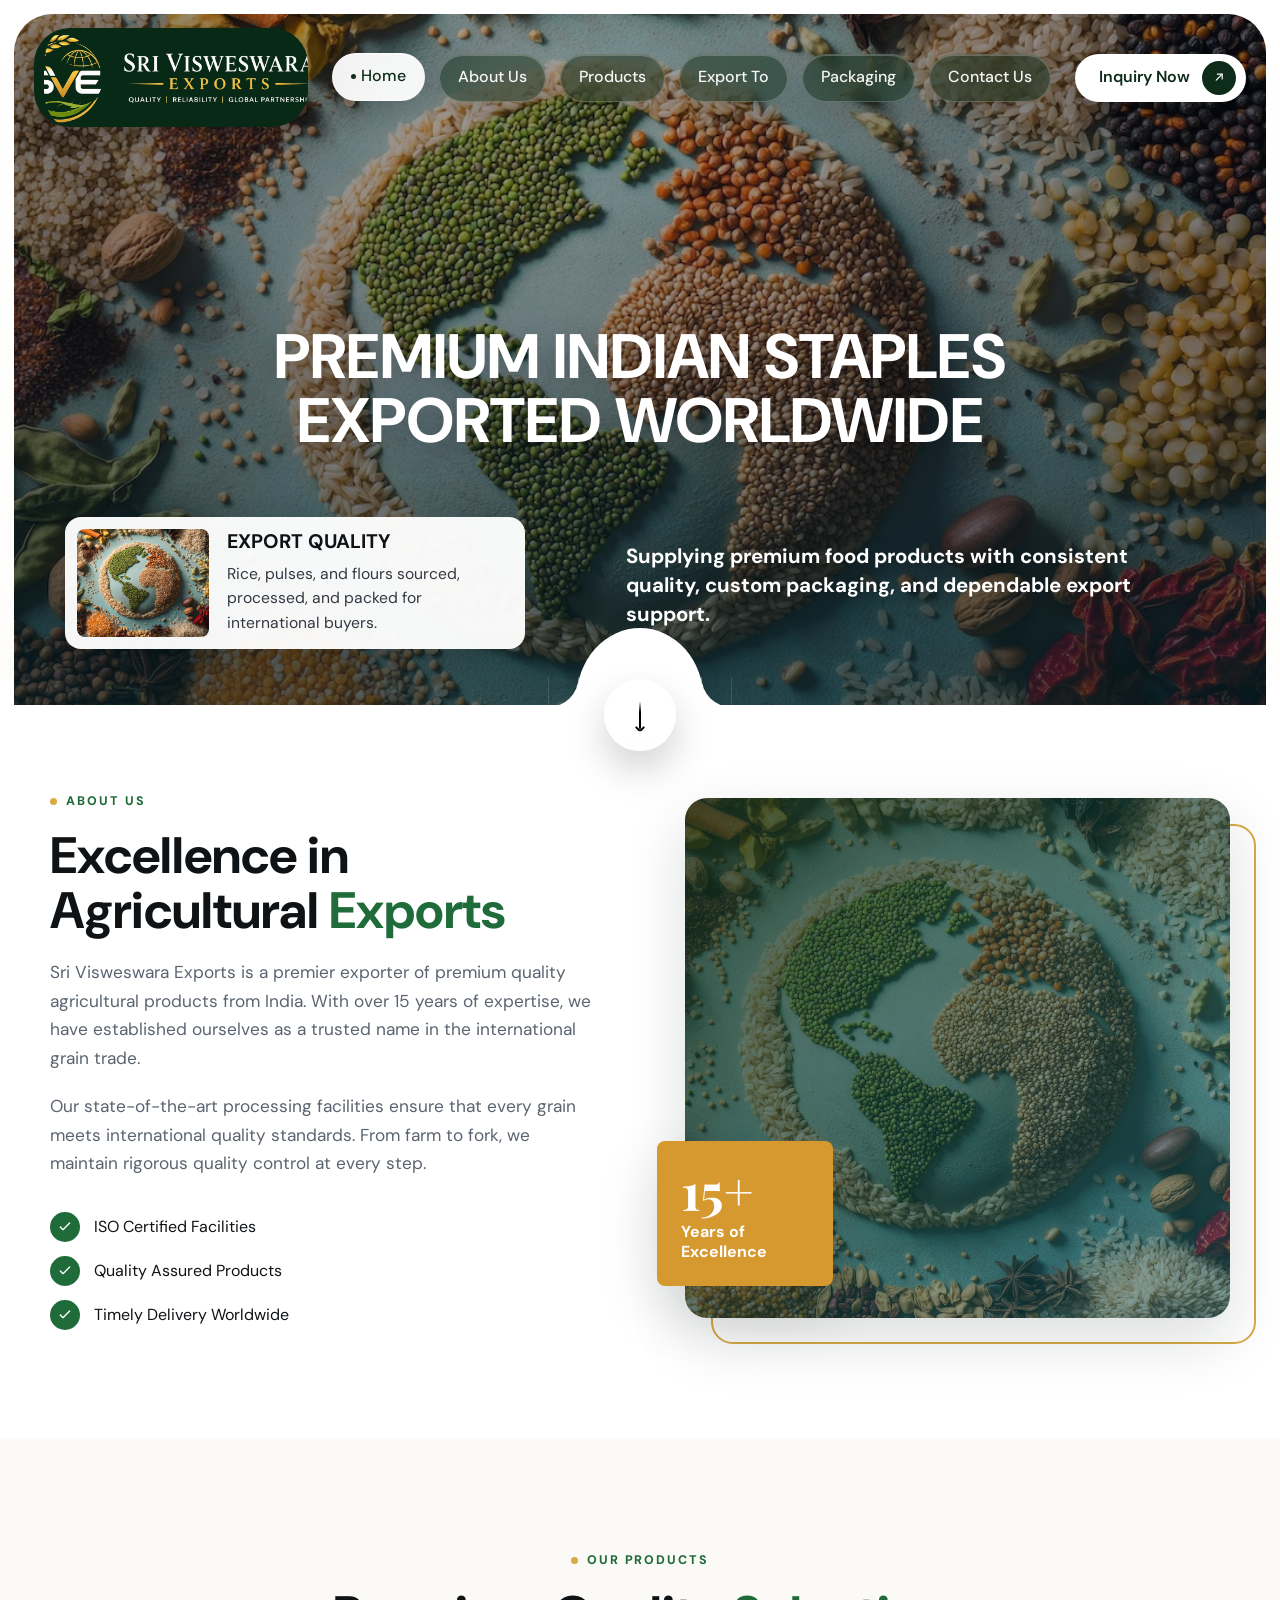
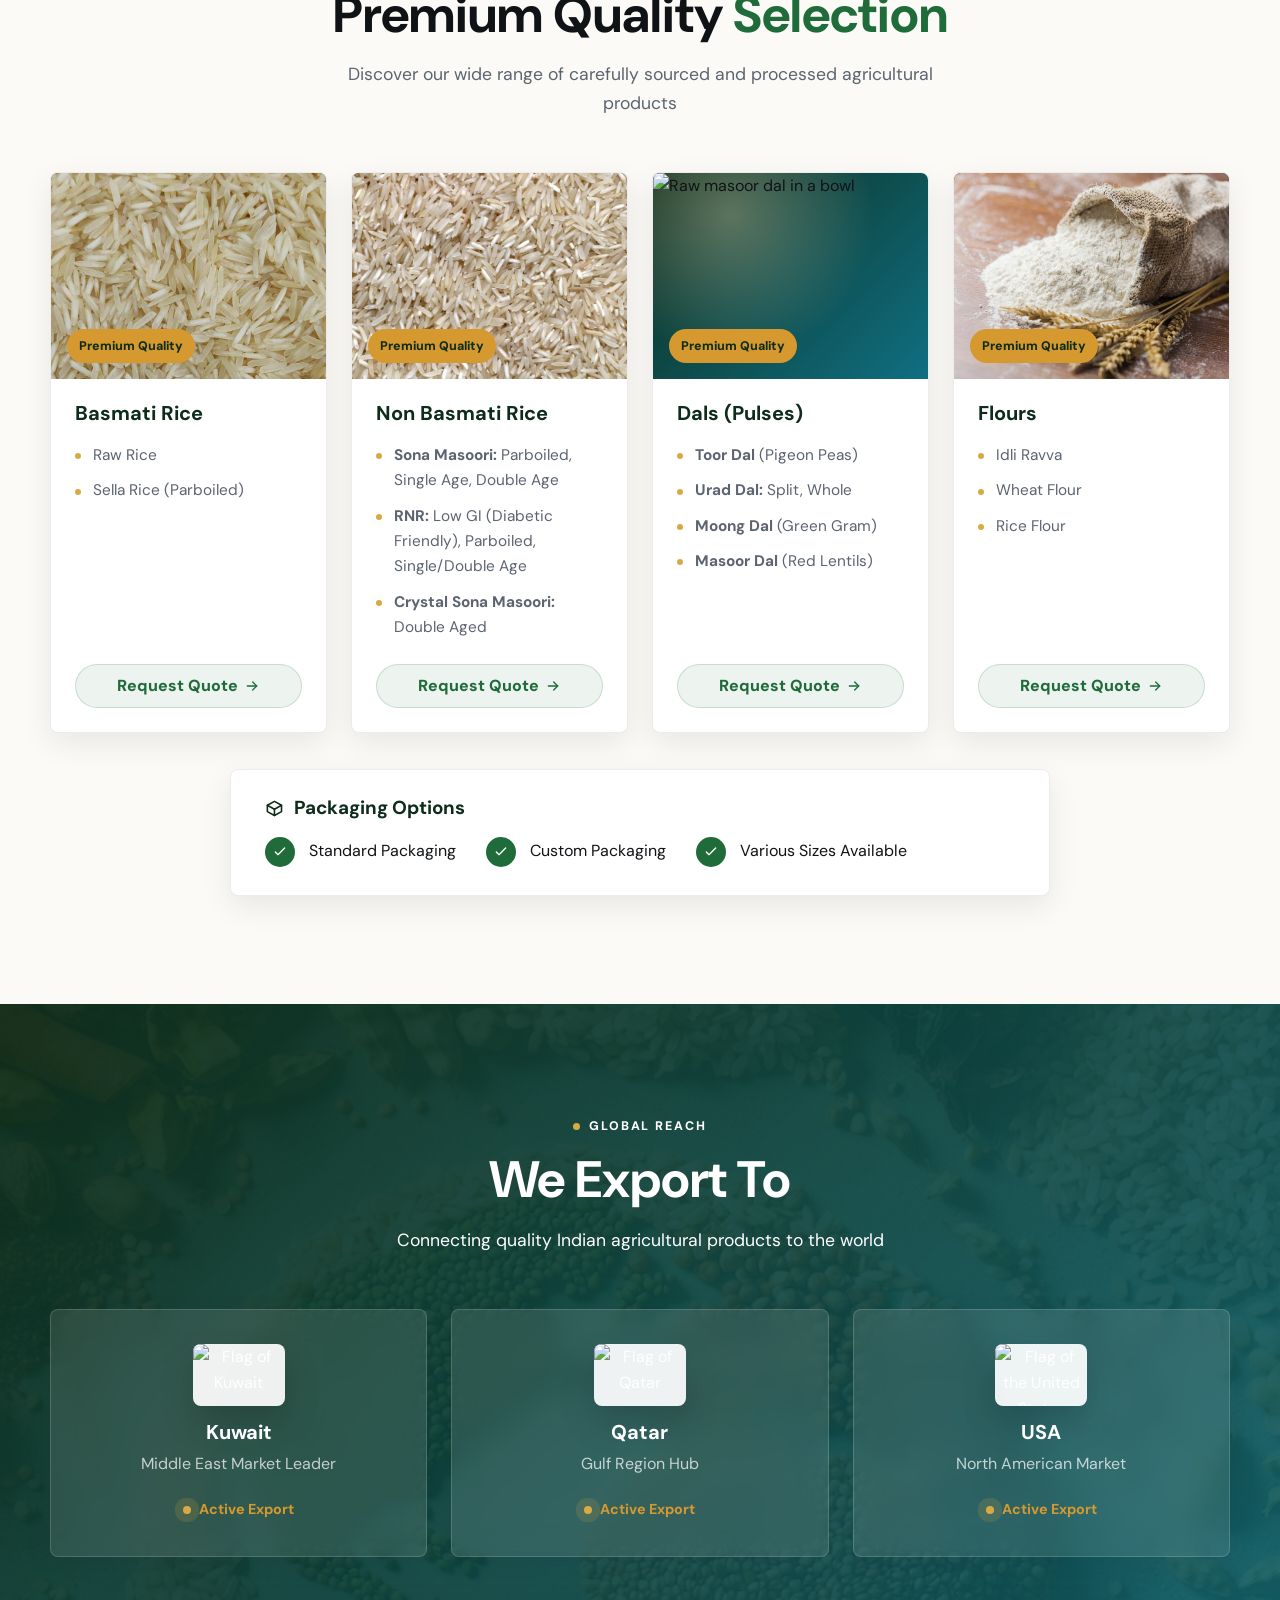
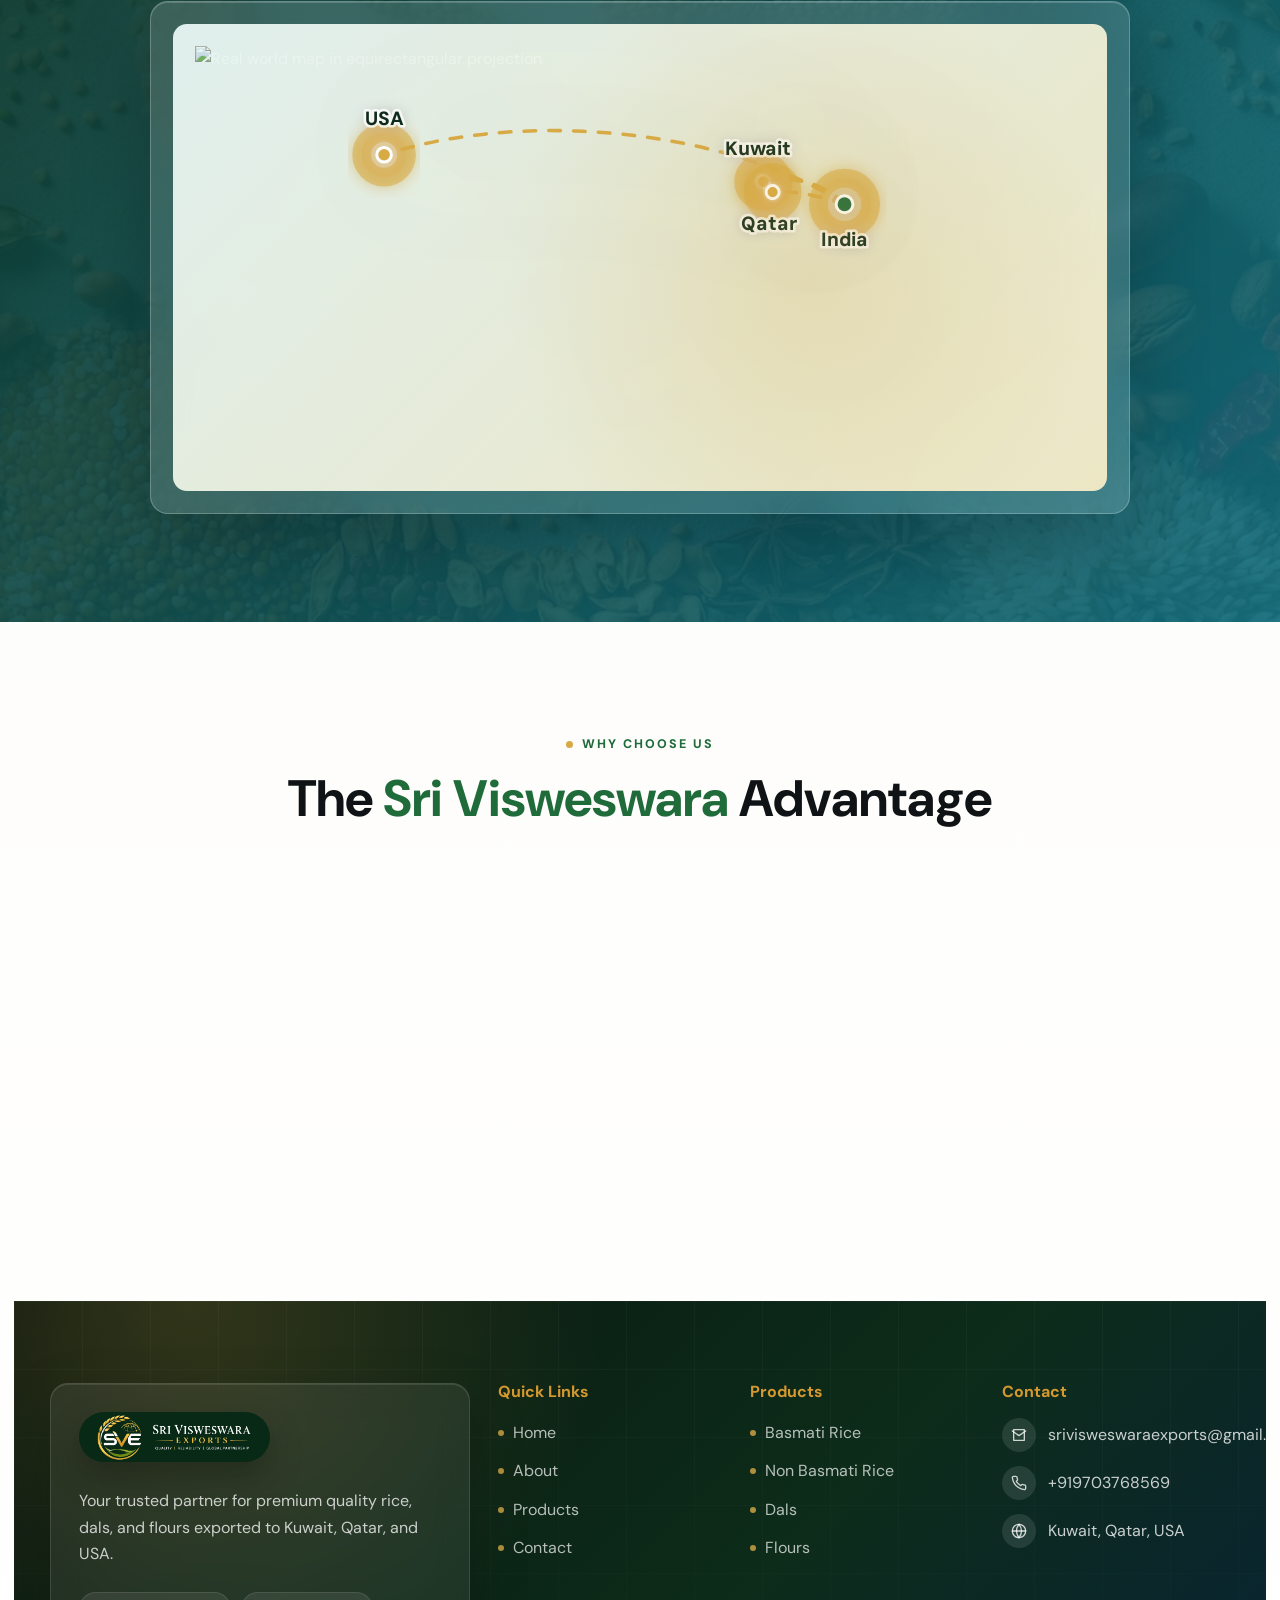
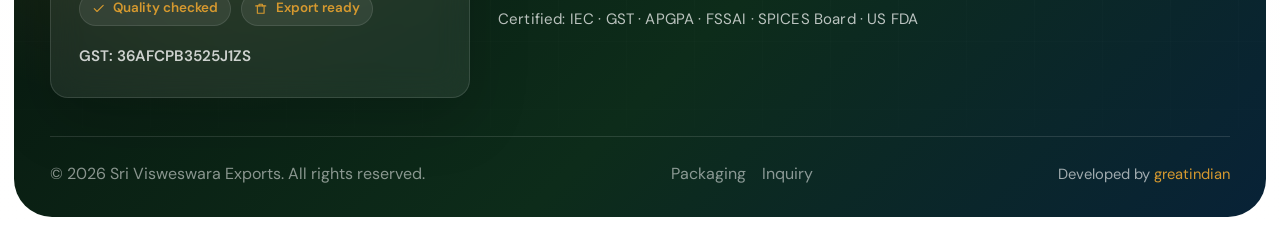
==== commit 29811f6f: "email update to gmail" ====
--- a/index.html
+++ b/index.html
@@ -403,7 +403,7 @@
                         <div class="footer-contact-list">
                             <div class="footer-contact-item">
                                 <span class="footer-contact-icon"><svg class="icon-svg" viewBox="0 0 24 24" aria-hidden="true"><path d="M4 4h16v16H4z"/><path d="m22 6-10 7L2 6"/></svg></span>
-                                <a href="mailto:info@srivisweswaraexports.com">info@srivisweswaraexports.com</a>
+                                <a href="mailto:srivisweswaraexports@gmail.com">srivisweswaraexports@gmail.com</a>
                             </div>
                             <div class="footer-contact-item">
                                 <span class="footer-contact-icon"><svg class="icon-svg" viewBox="0 0 24 24" aria-hidden="true"><path d="M22 16.9v3a2 2 0 0 1-2.2 2 19.8 19.8 0 0 1-8.6-3.1 19.5 19.5 0 0 1-6-6A19.8 19.8 0 0 1 2.1 4.2 2 2 0 0 1 4.1 2h3a2 2 0 0 1 2 1.7c.1.9.3 1.7.6 2.5a2 2 0 0 1-.5 2.1L8 9.5a16 16 0 0 0 6.5 6.5l1.2-1.2a2 2 0 0 1 2.1-.5c.8.3 1.6.5 2.5.6a2 2 0 0 1 1.7 2Z"/></svg></span>
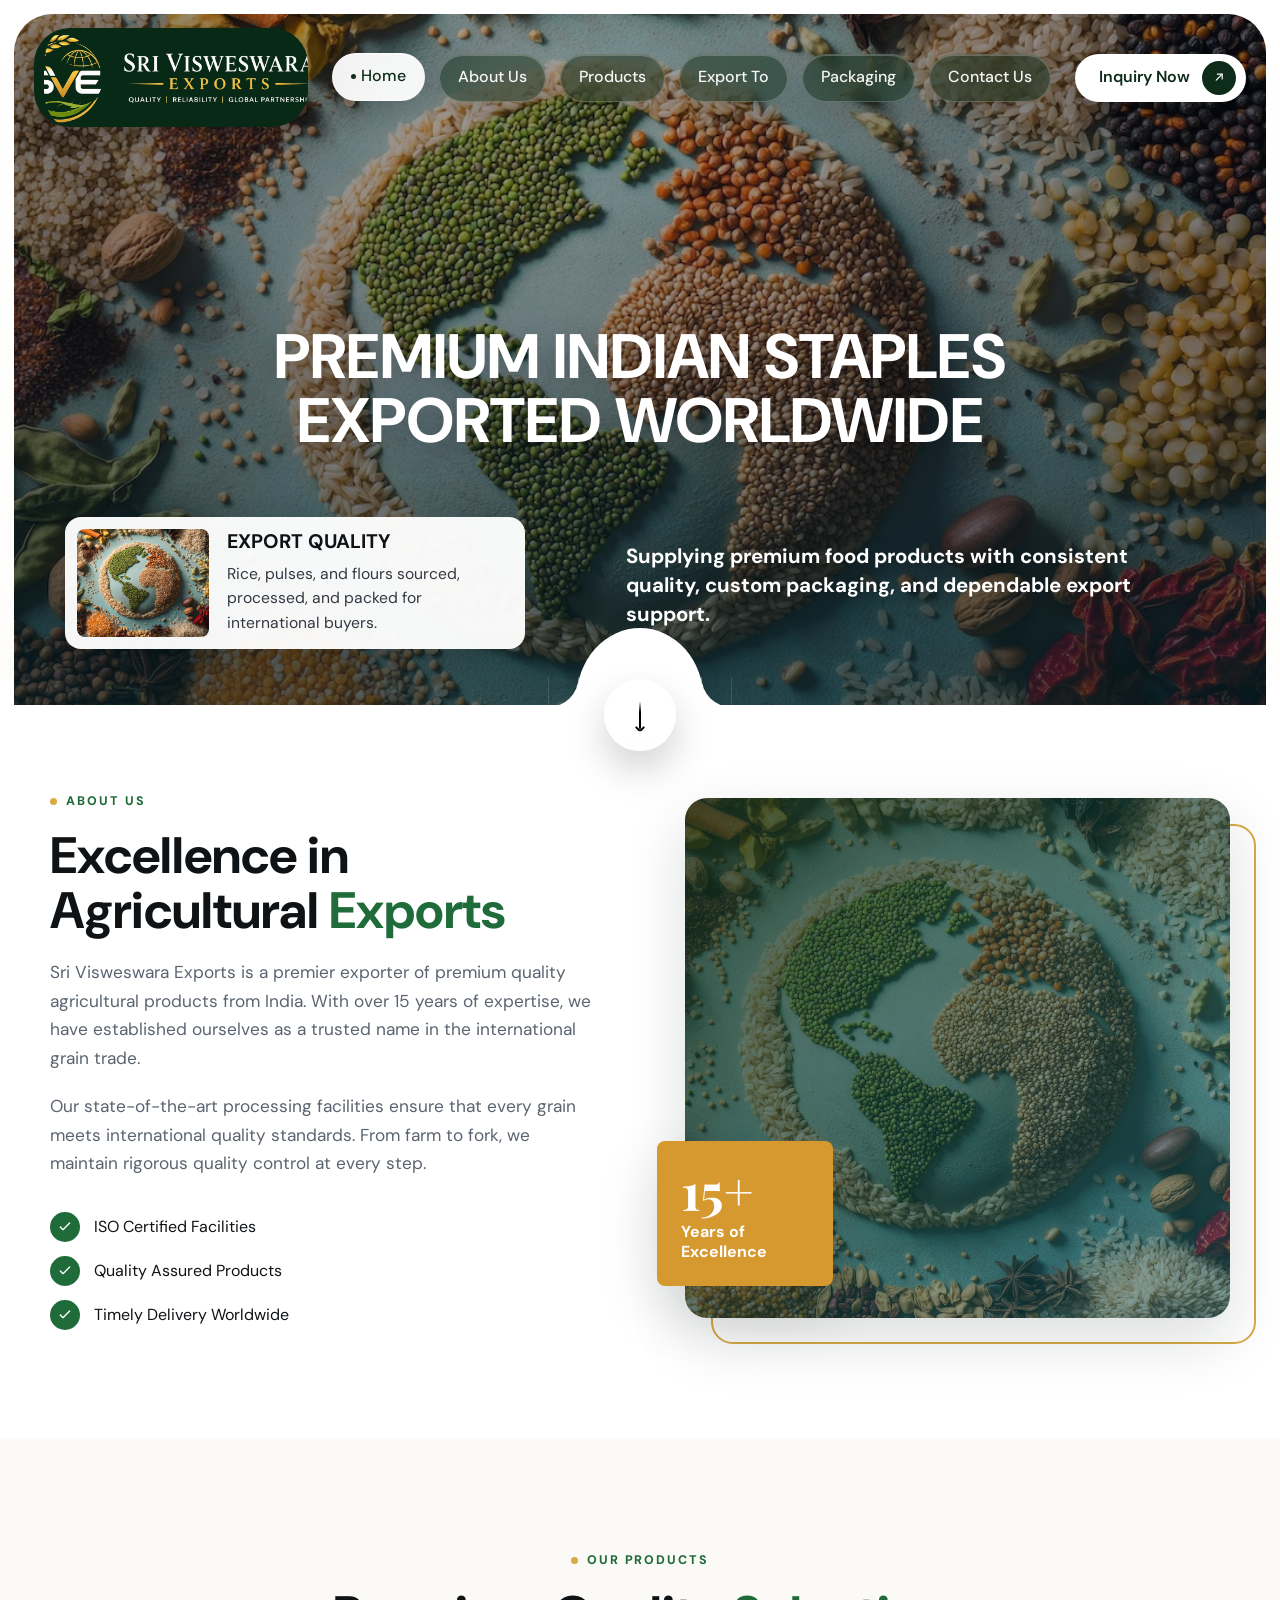
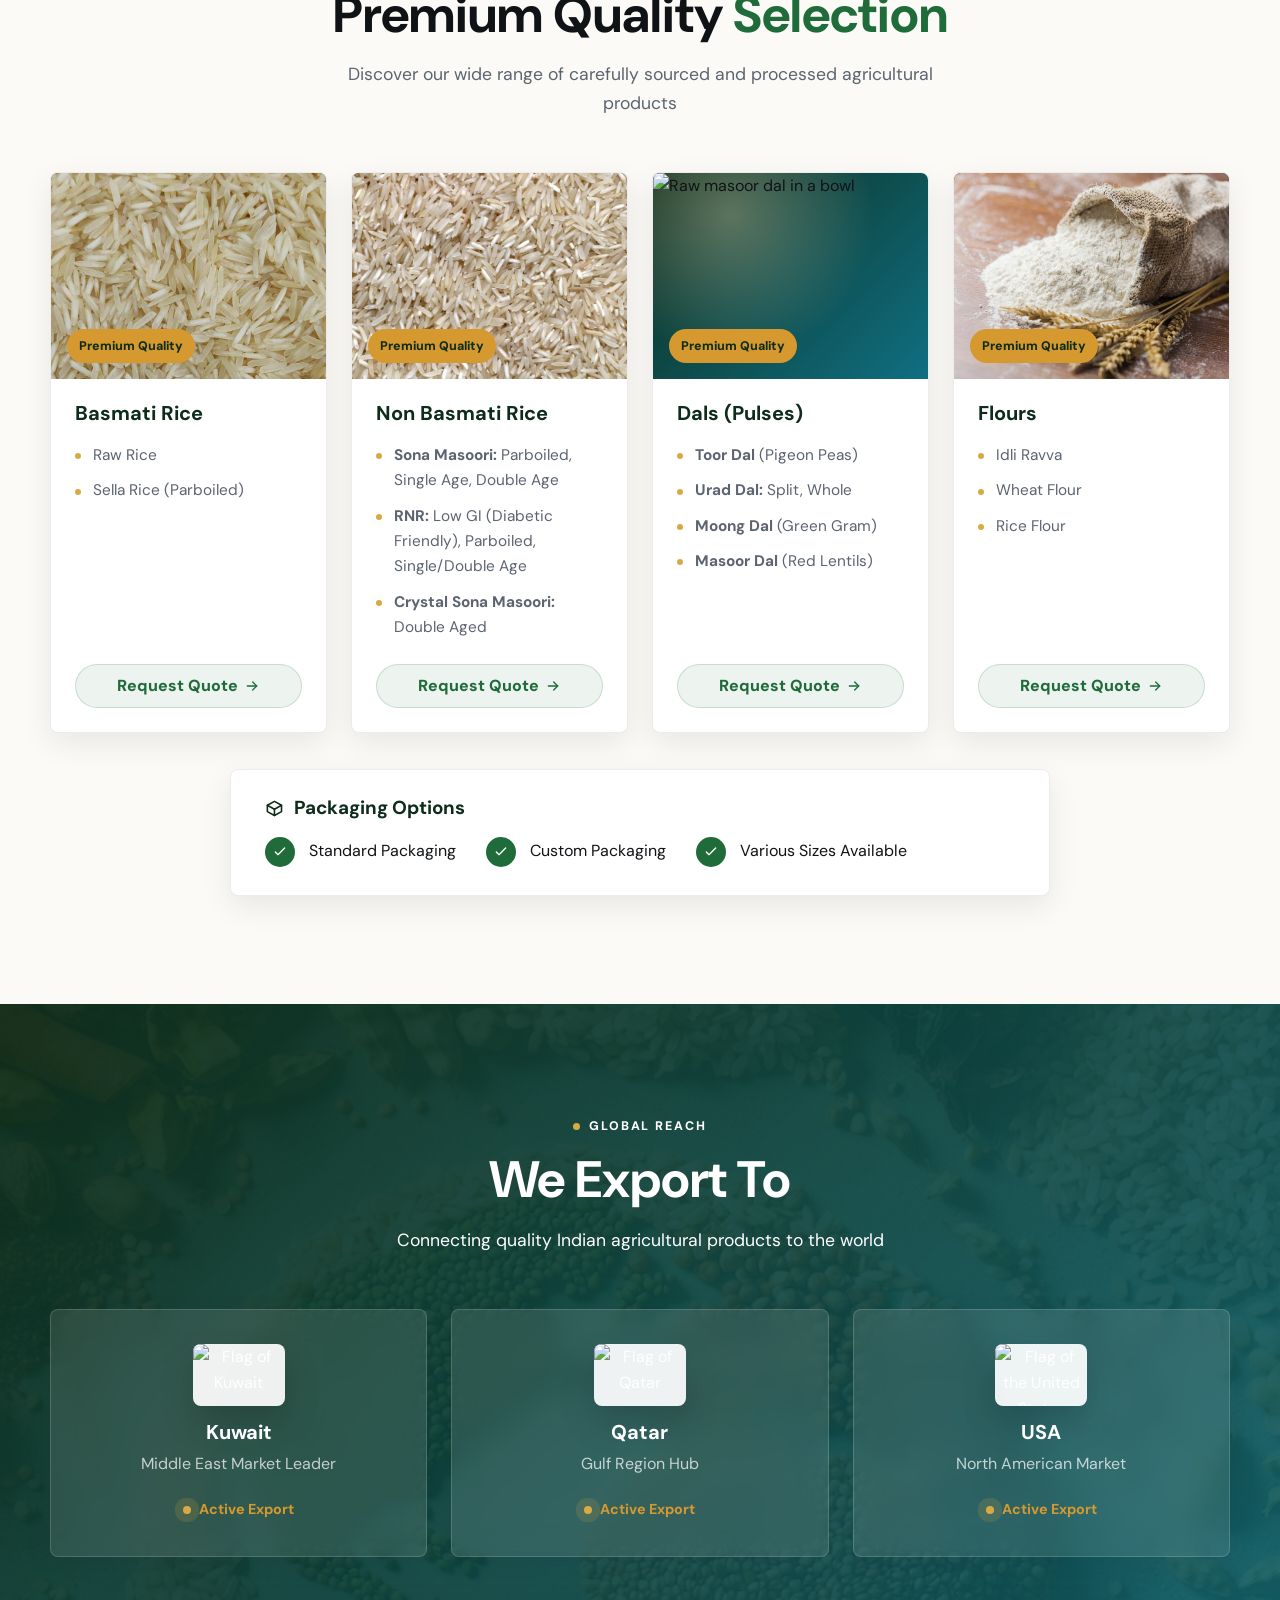
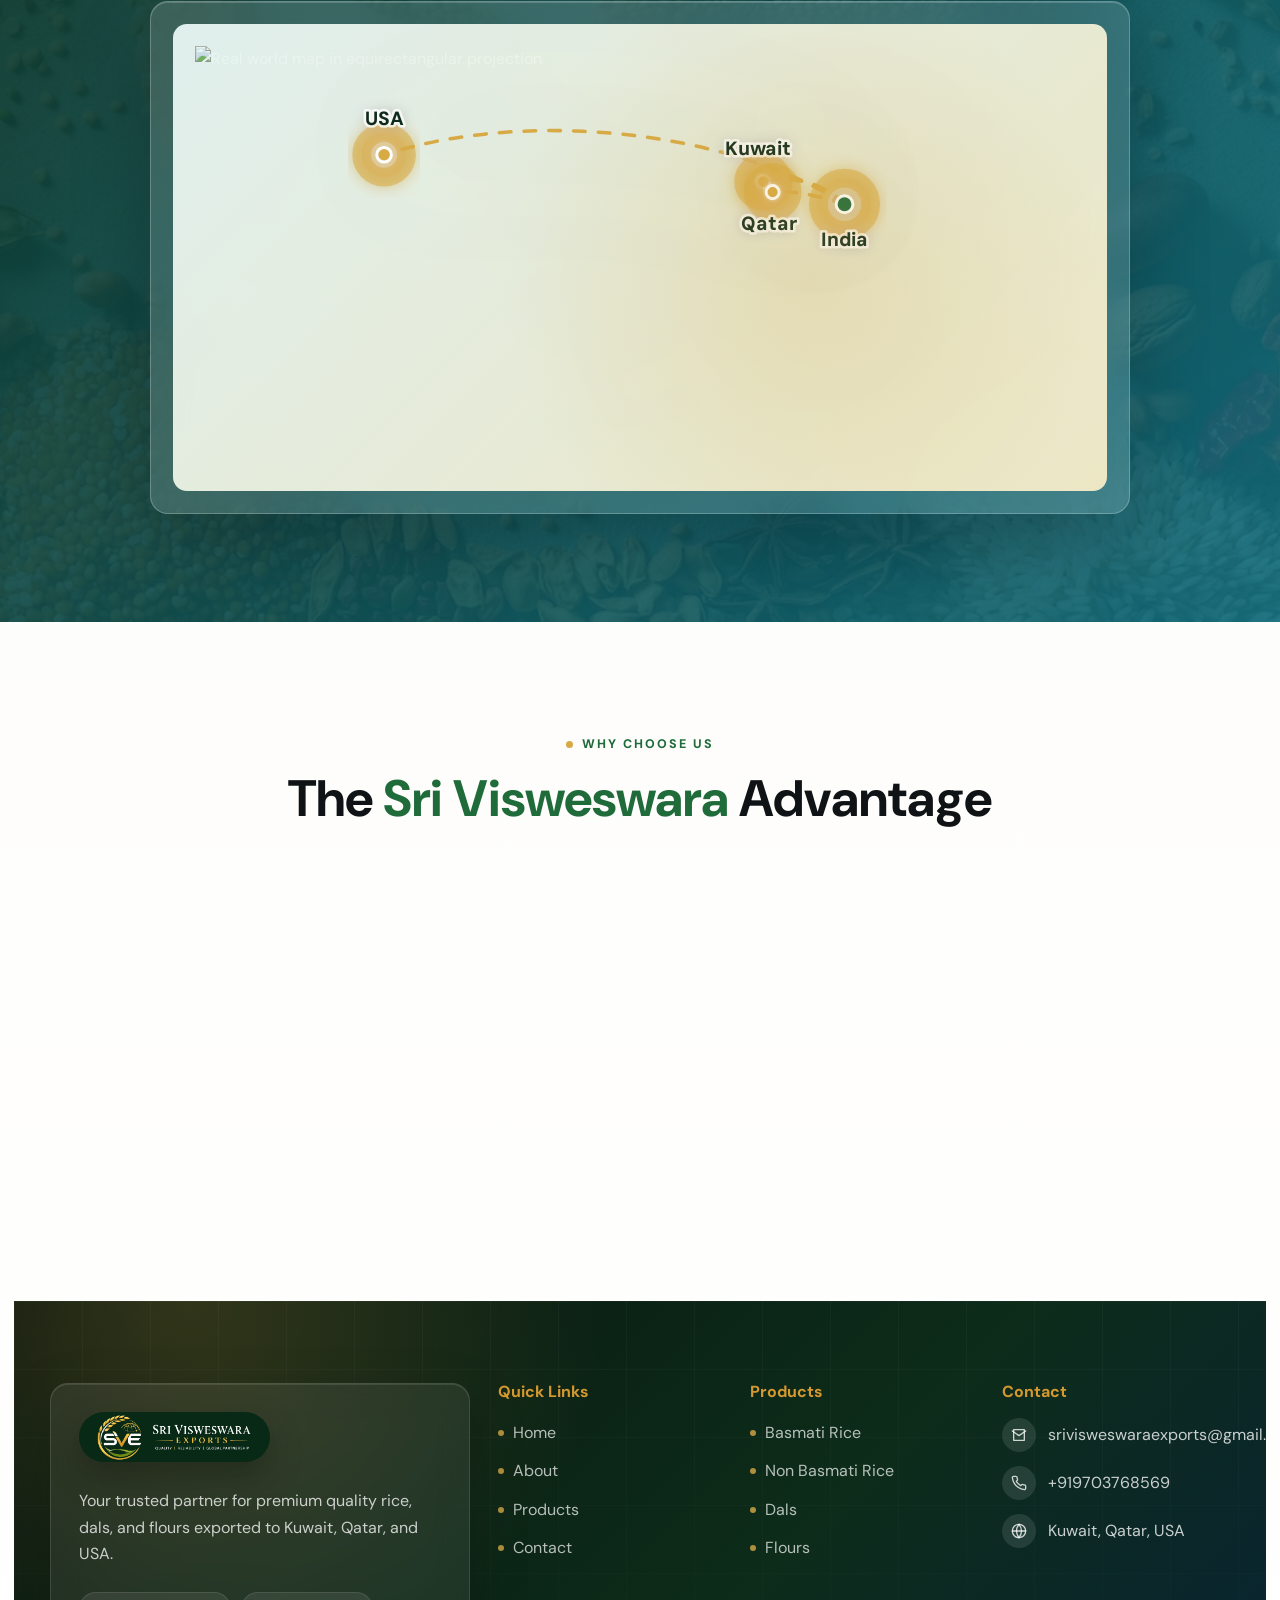
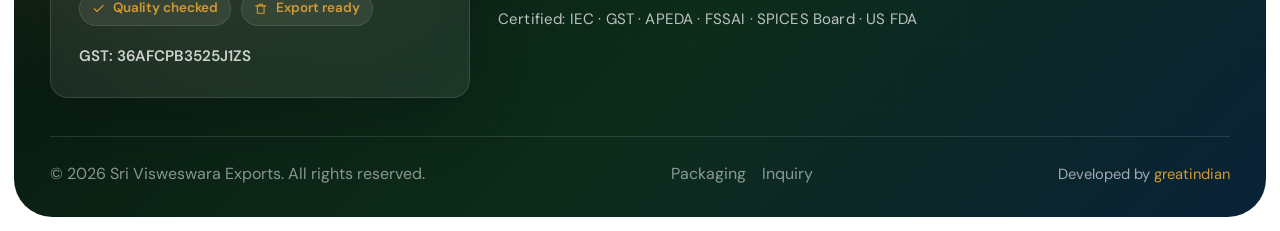
==== commit b64f45a7: "APGPA to APEDA update" ====
--- a/index.html
+++ b/index.html
@@ -415,7 +415,7 @@
                             </div>
                         </div>
                     </div>
-                    <p class="footer-certifications">Certified: IEC · GST · APGPA · FSSAI · SPICES Board · US FDA</p>
+                    <p class="footer-certifications">Certified: IEC · GST · APEDA · FSSAI · SPICES Board · US FDA</p>
                 </div>
             </div>
             <div class="footer-bottom">
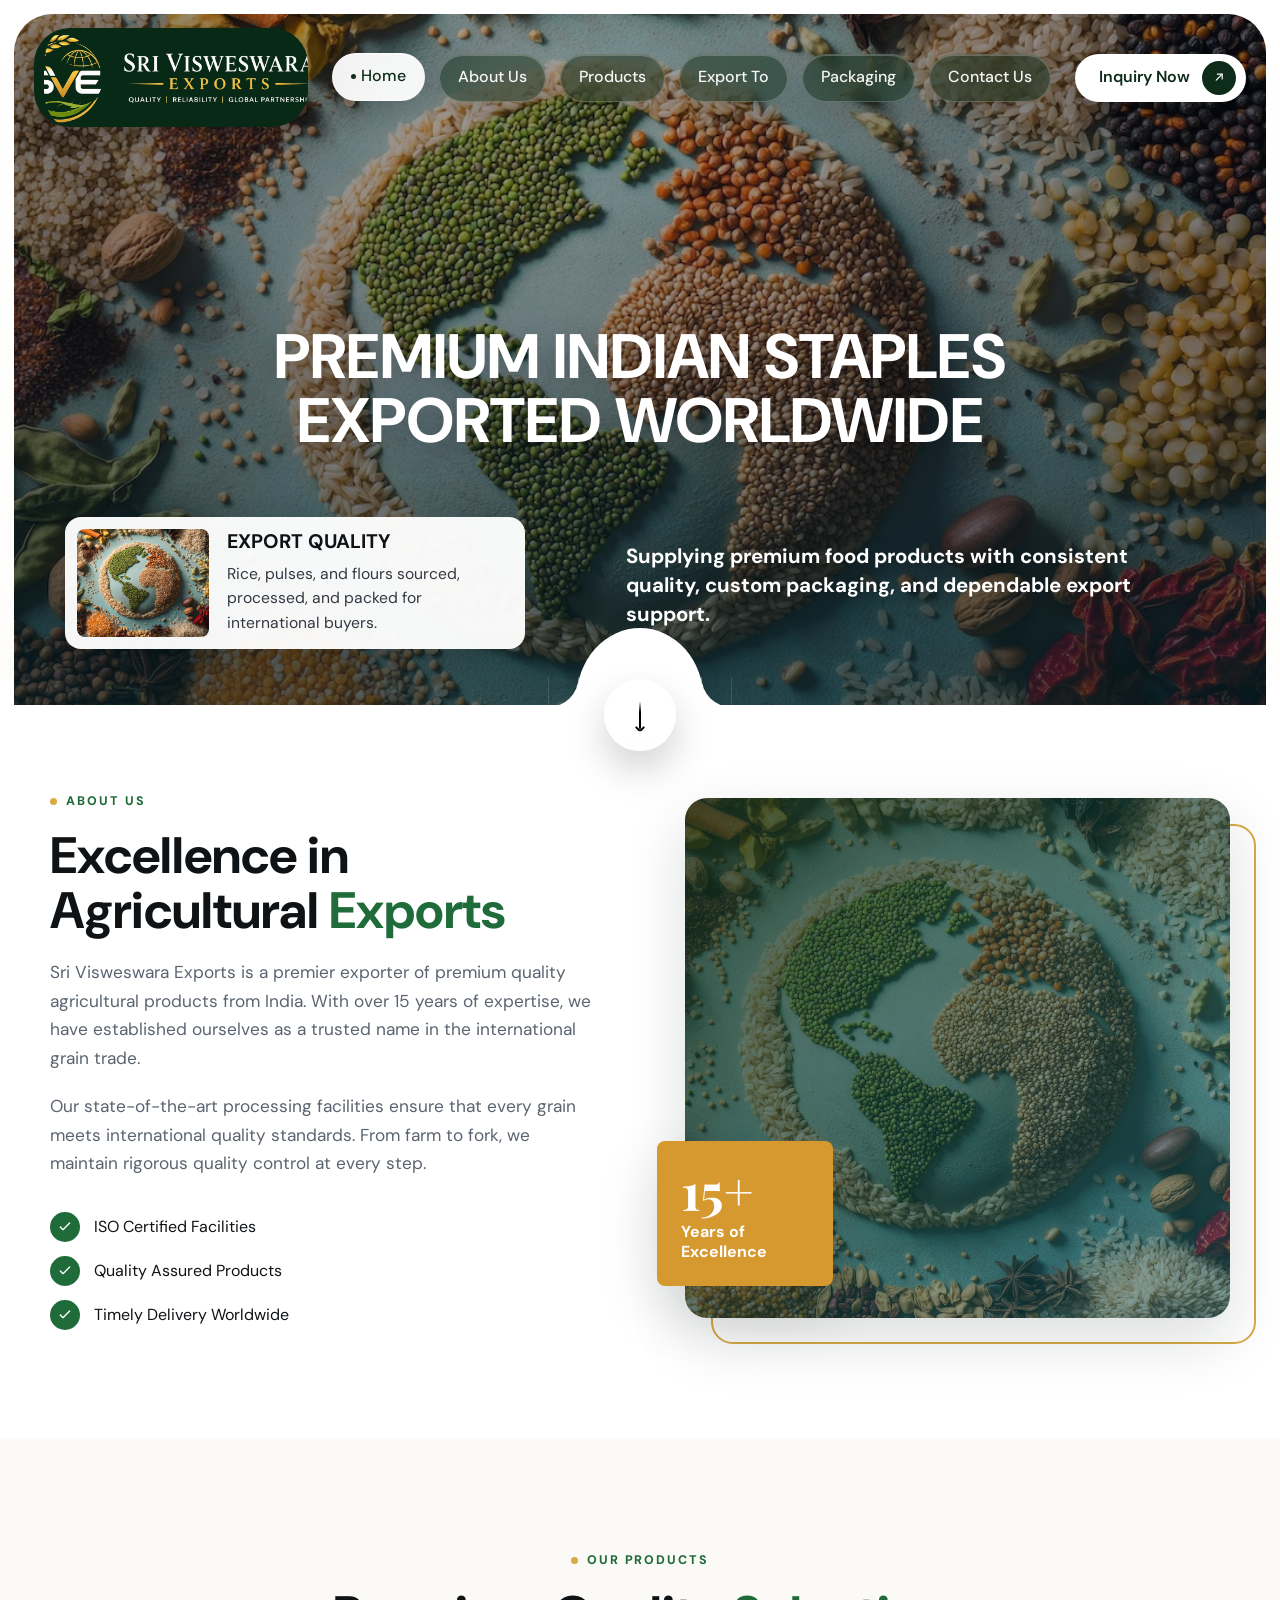
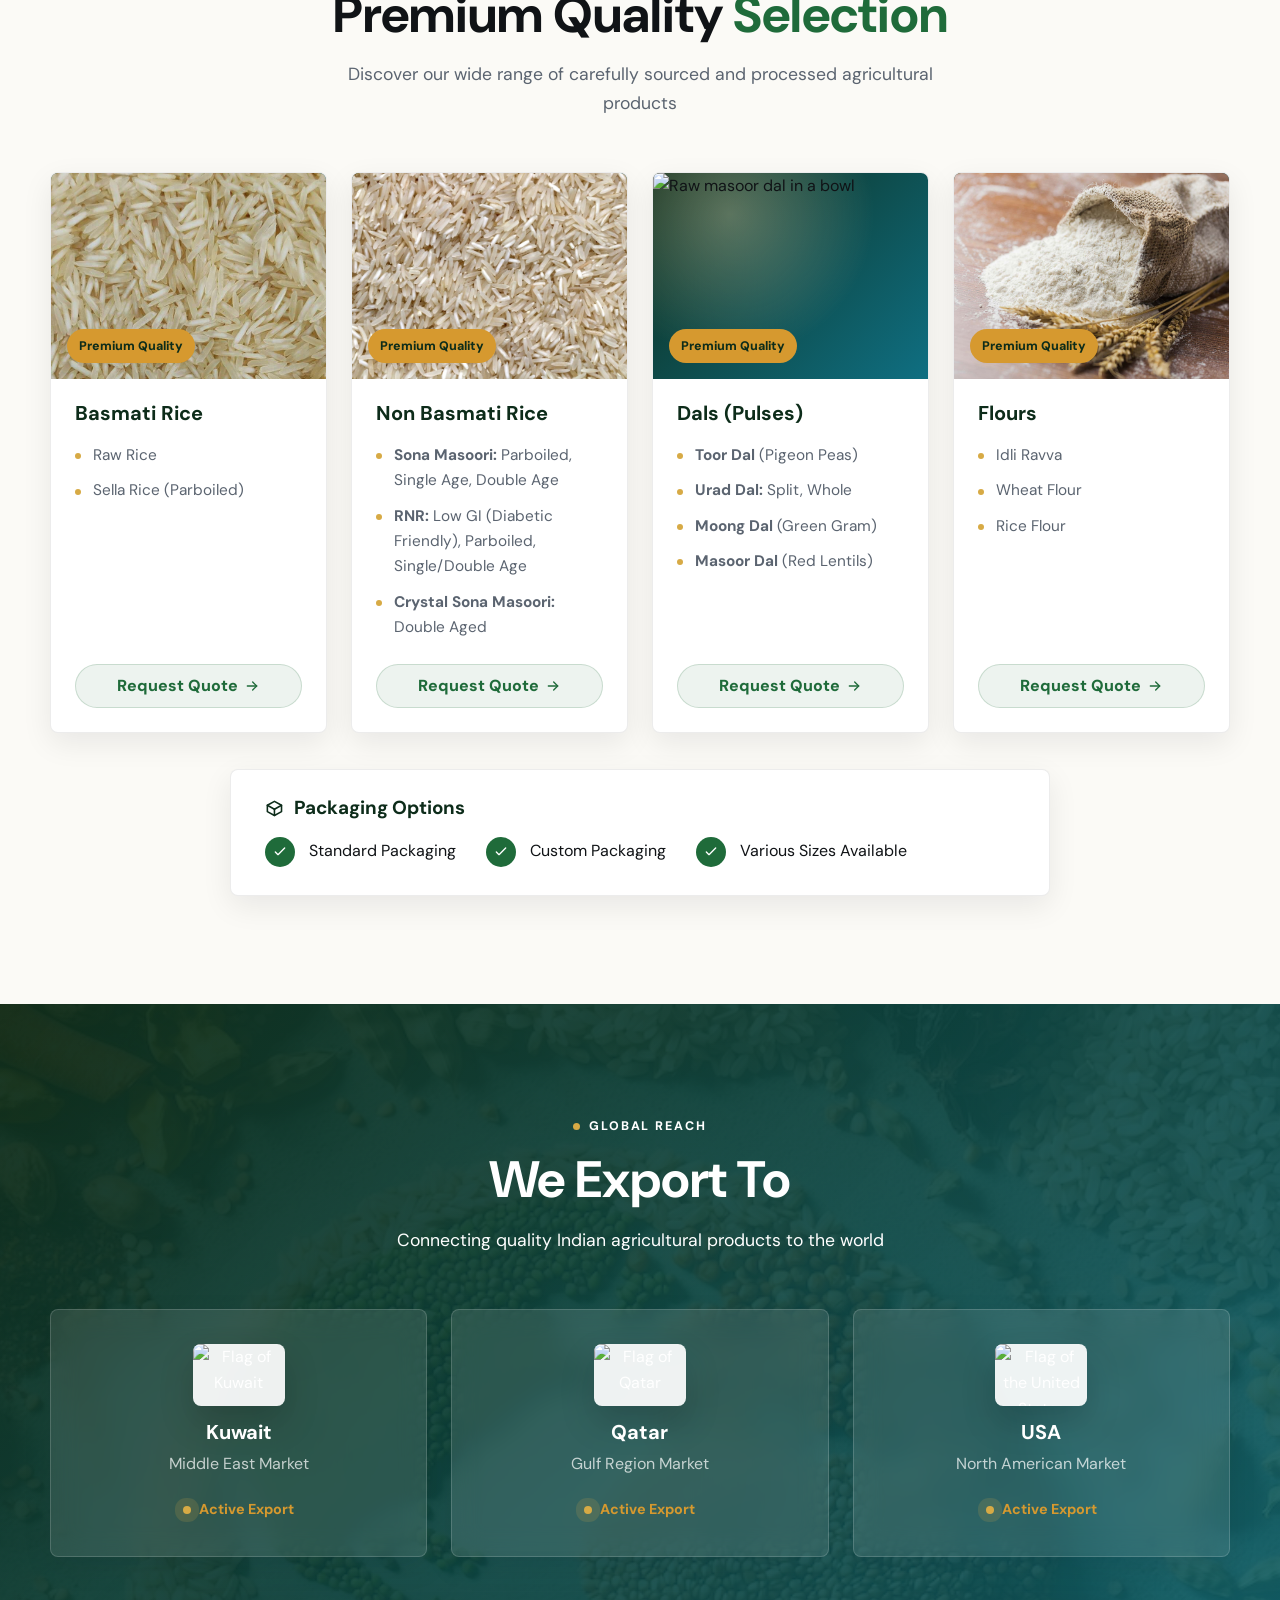
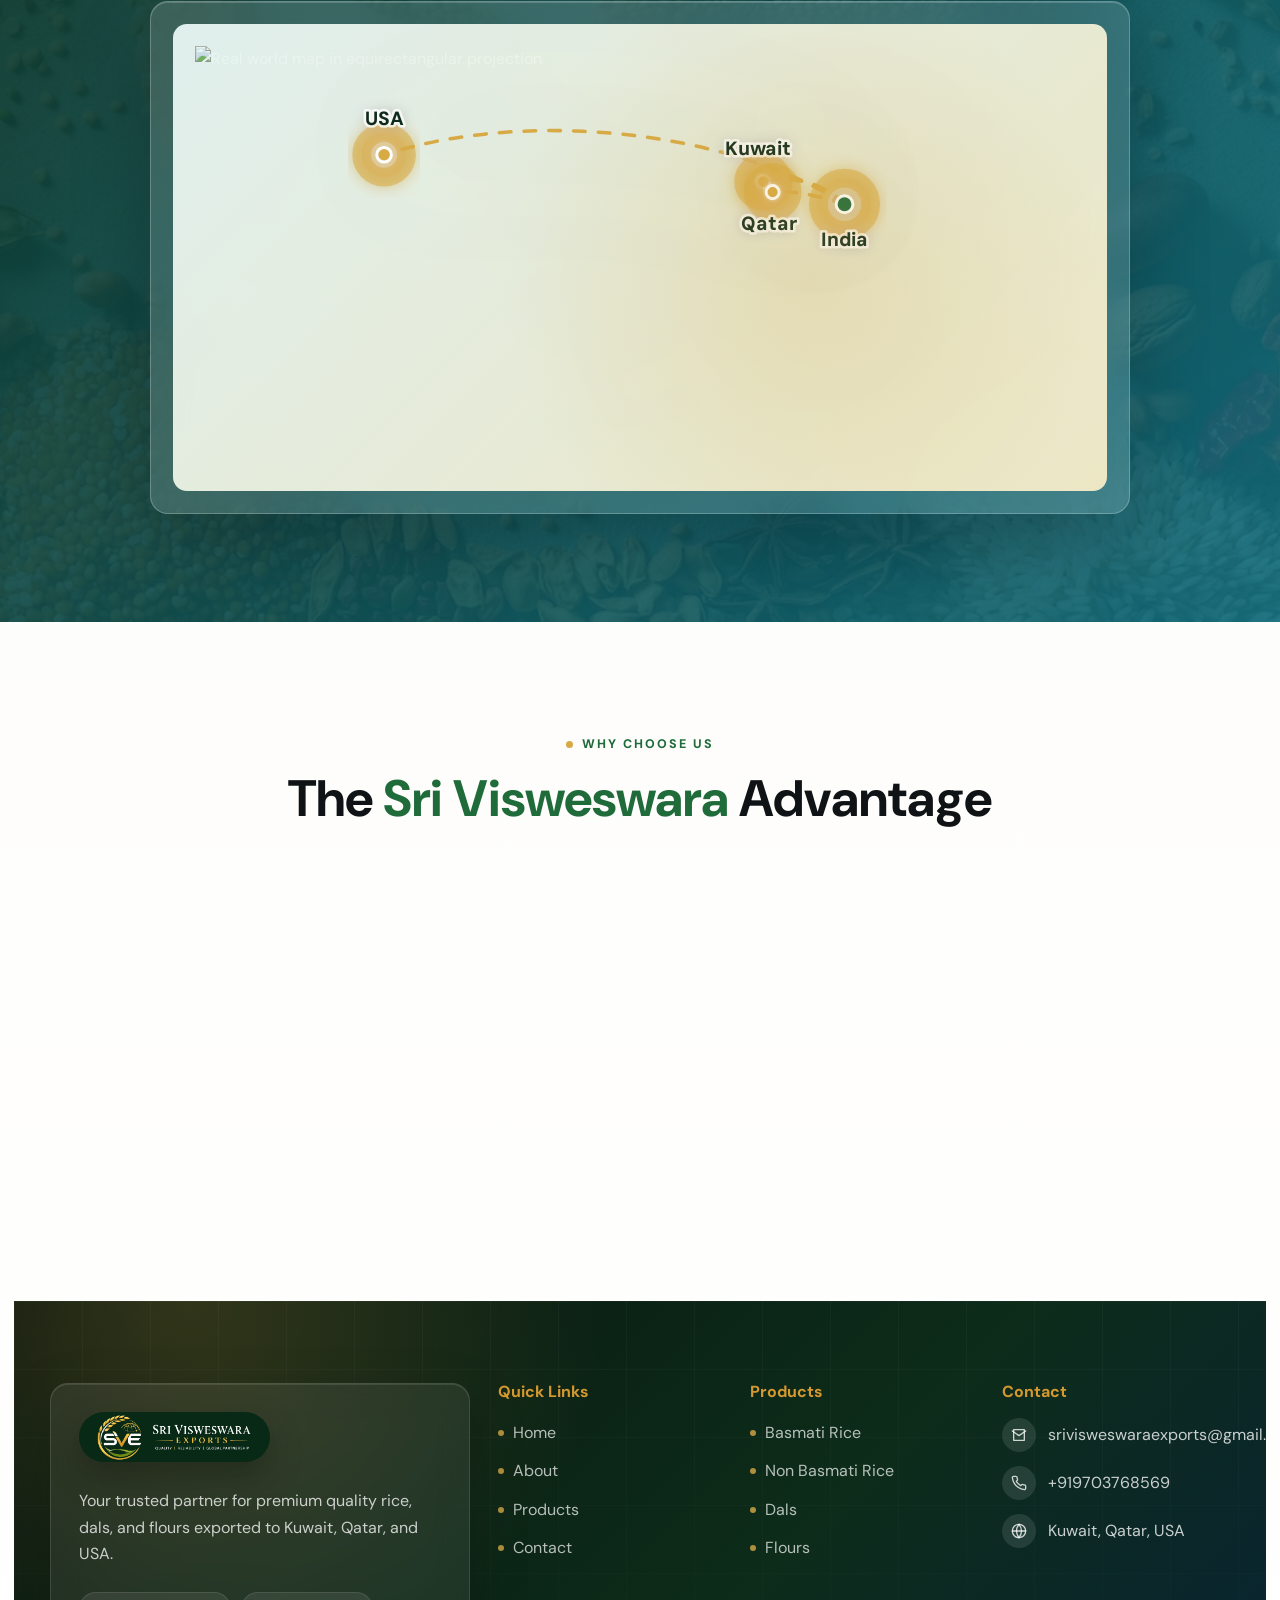
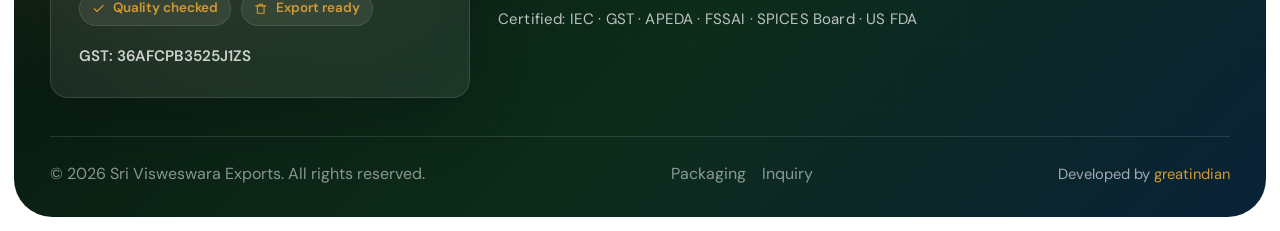
==== commit 63470d85: "hub to market update" ====
--- a/index.html
+++ b/index.html
@@ -244,7 +244,7 @@
                         <img src="https://flagcdn.com/w160/kw.png" srcset="https://flagcdn.com/w320/kw.png 2x" alt="Flag of Kuwait">
                     </div>
                     <h3>Kuwait</h3>
-                    <p>Middle East Market Leader</p>
+                    <p>Middle East Market</p>
                     <div class="export-mark">
                         <span class="pulse-dot"></span>
                         Active Export
@@ -255,7 +255,7 @@
                         <img src="https://flagcdn.com/w160/qa.png" srcset="https://flagcdn.com/w320/qa.png 2x" alt="Flag of Qatar">
                     </div>
                     <h3>Qatar</h3>
-                    <p>Gulf Region Hub</p>
+                    <p>Gulf Region Market</p>
                     <div class="export-mark">
                         <span class="pulse-dot"></span>
                         Active Export
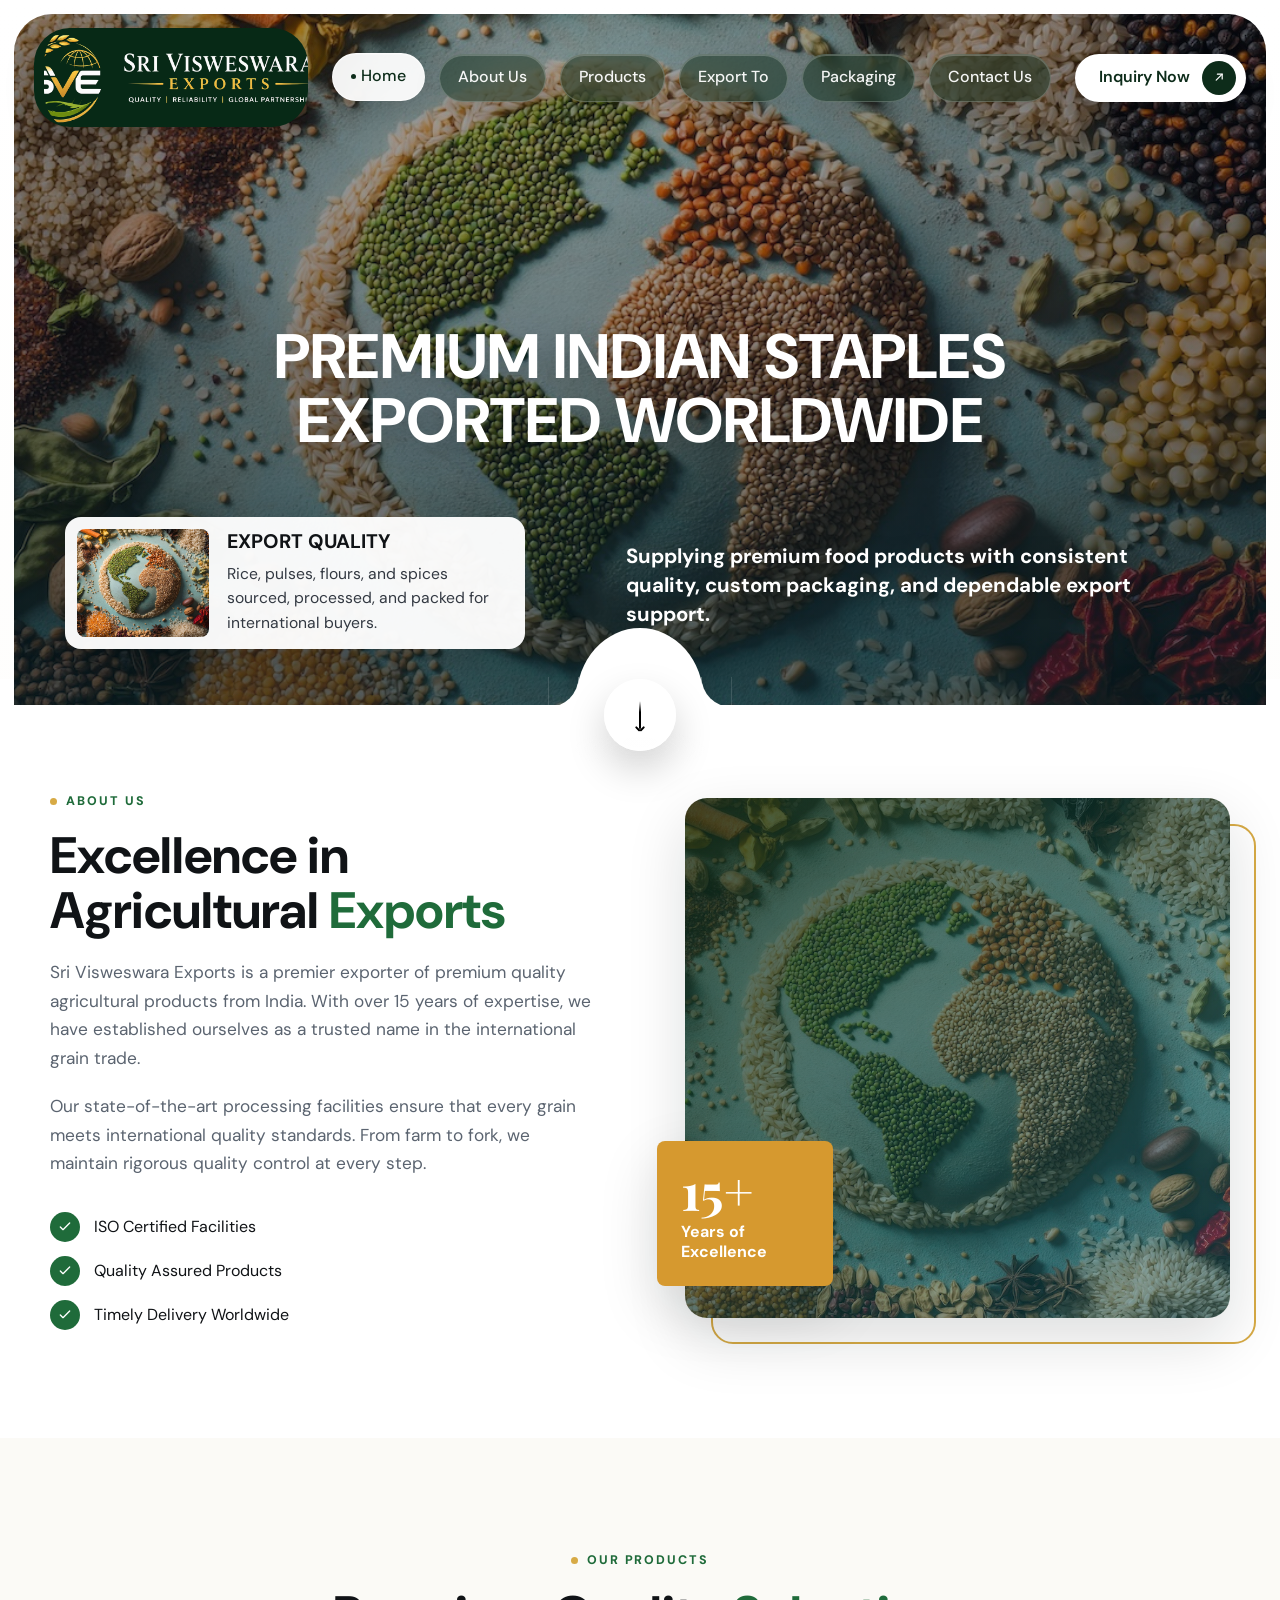
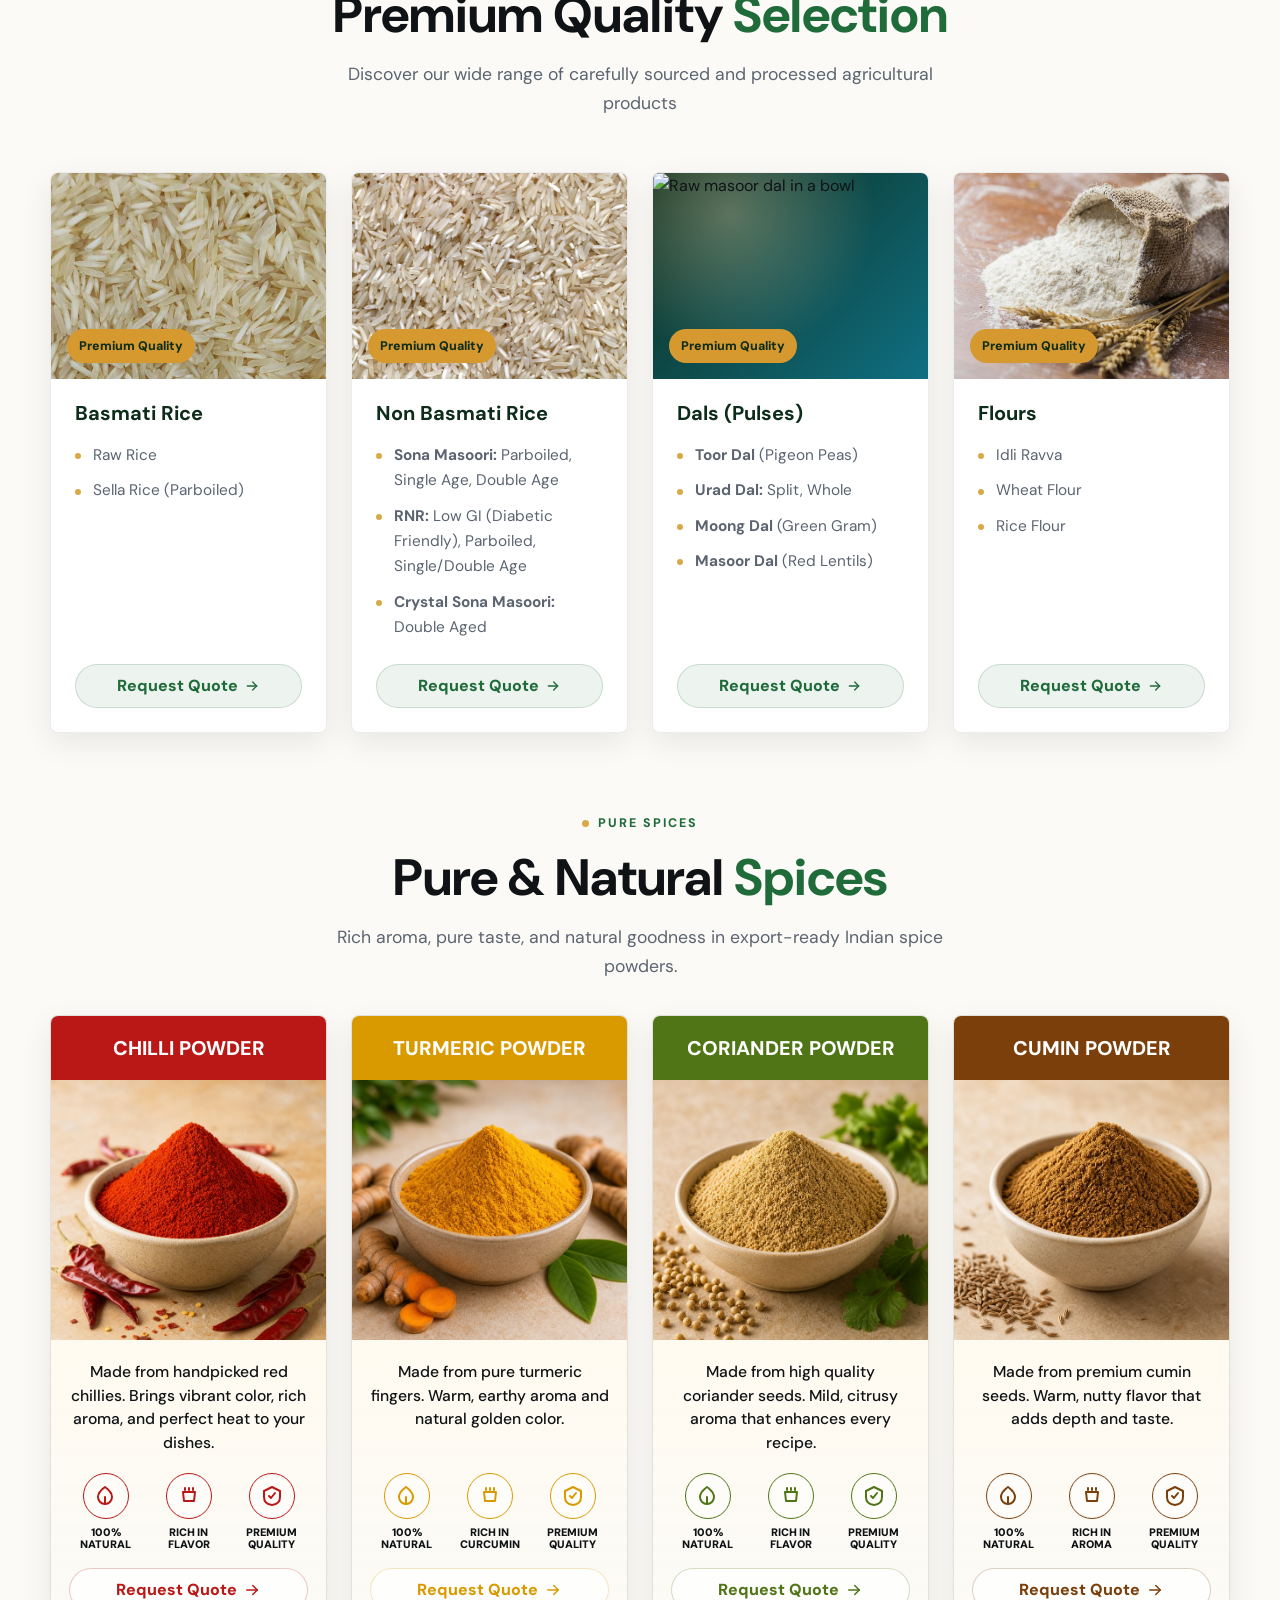
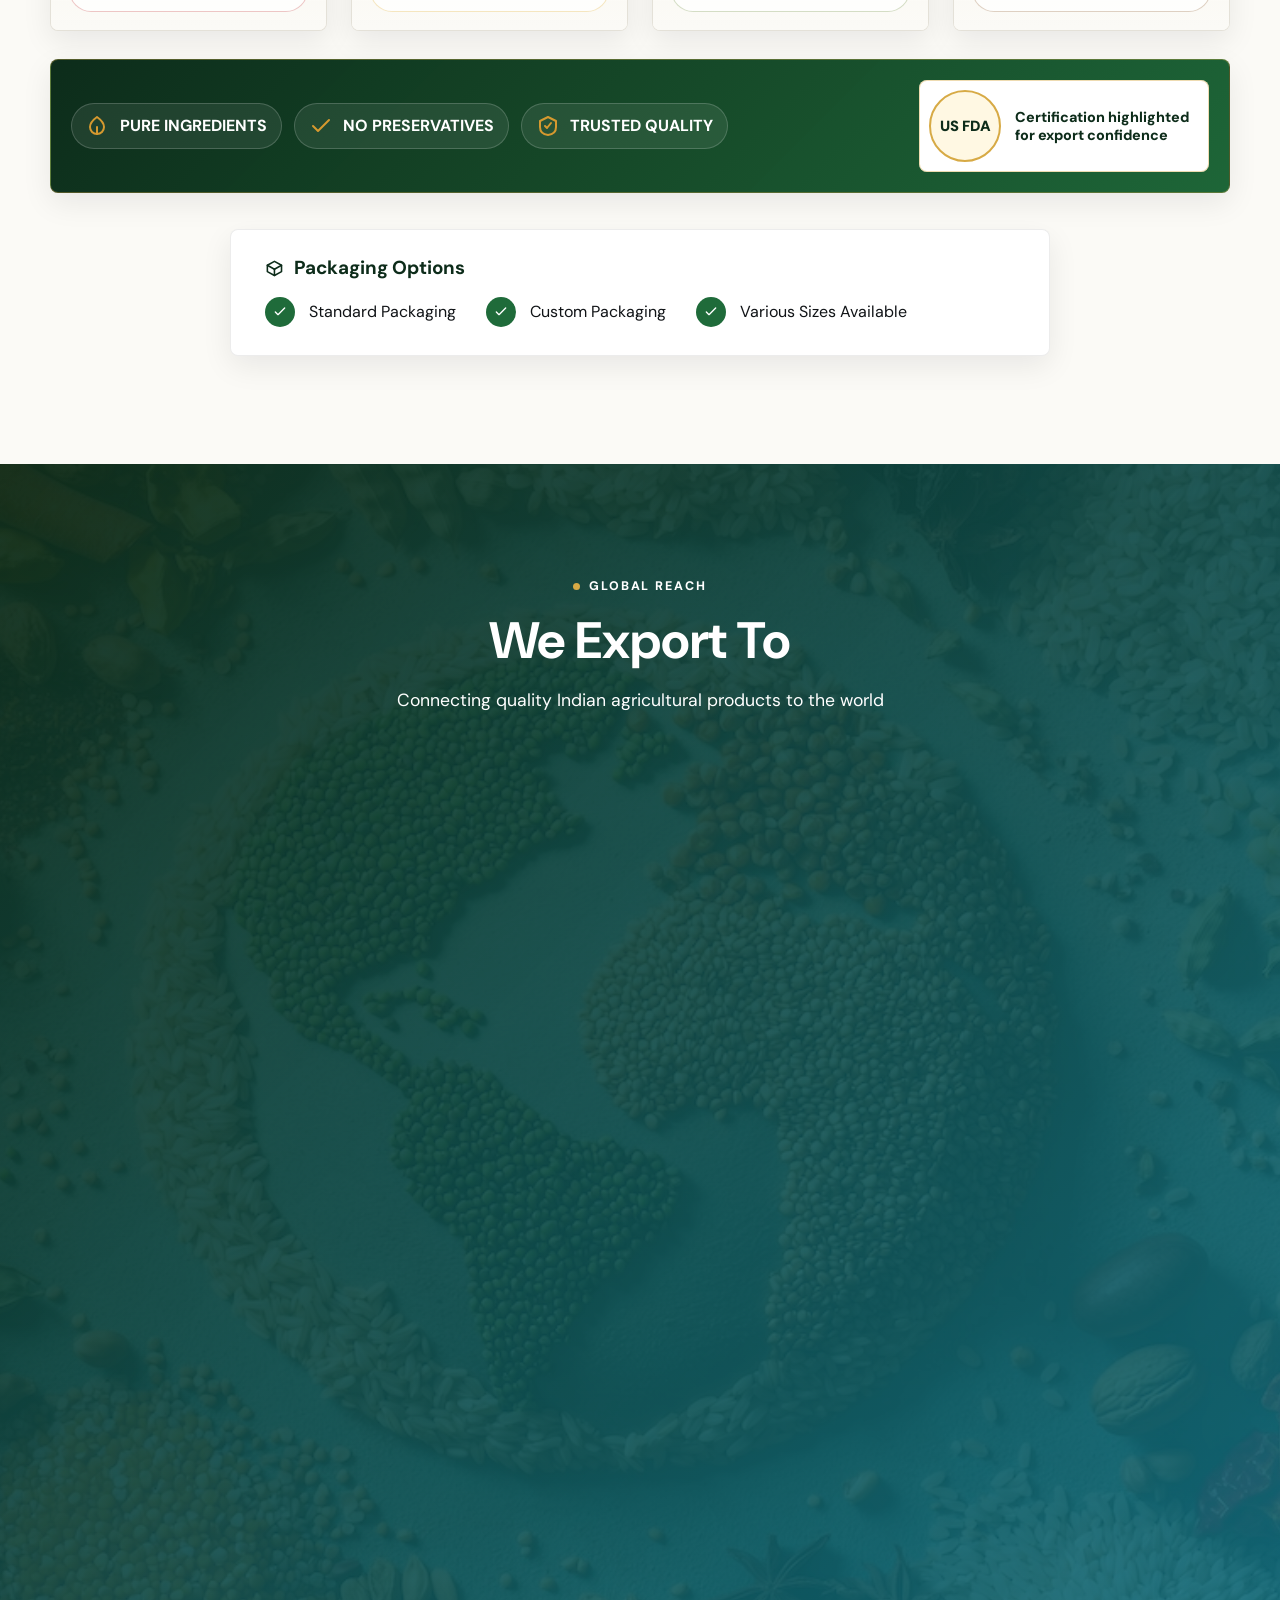
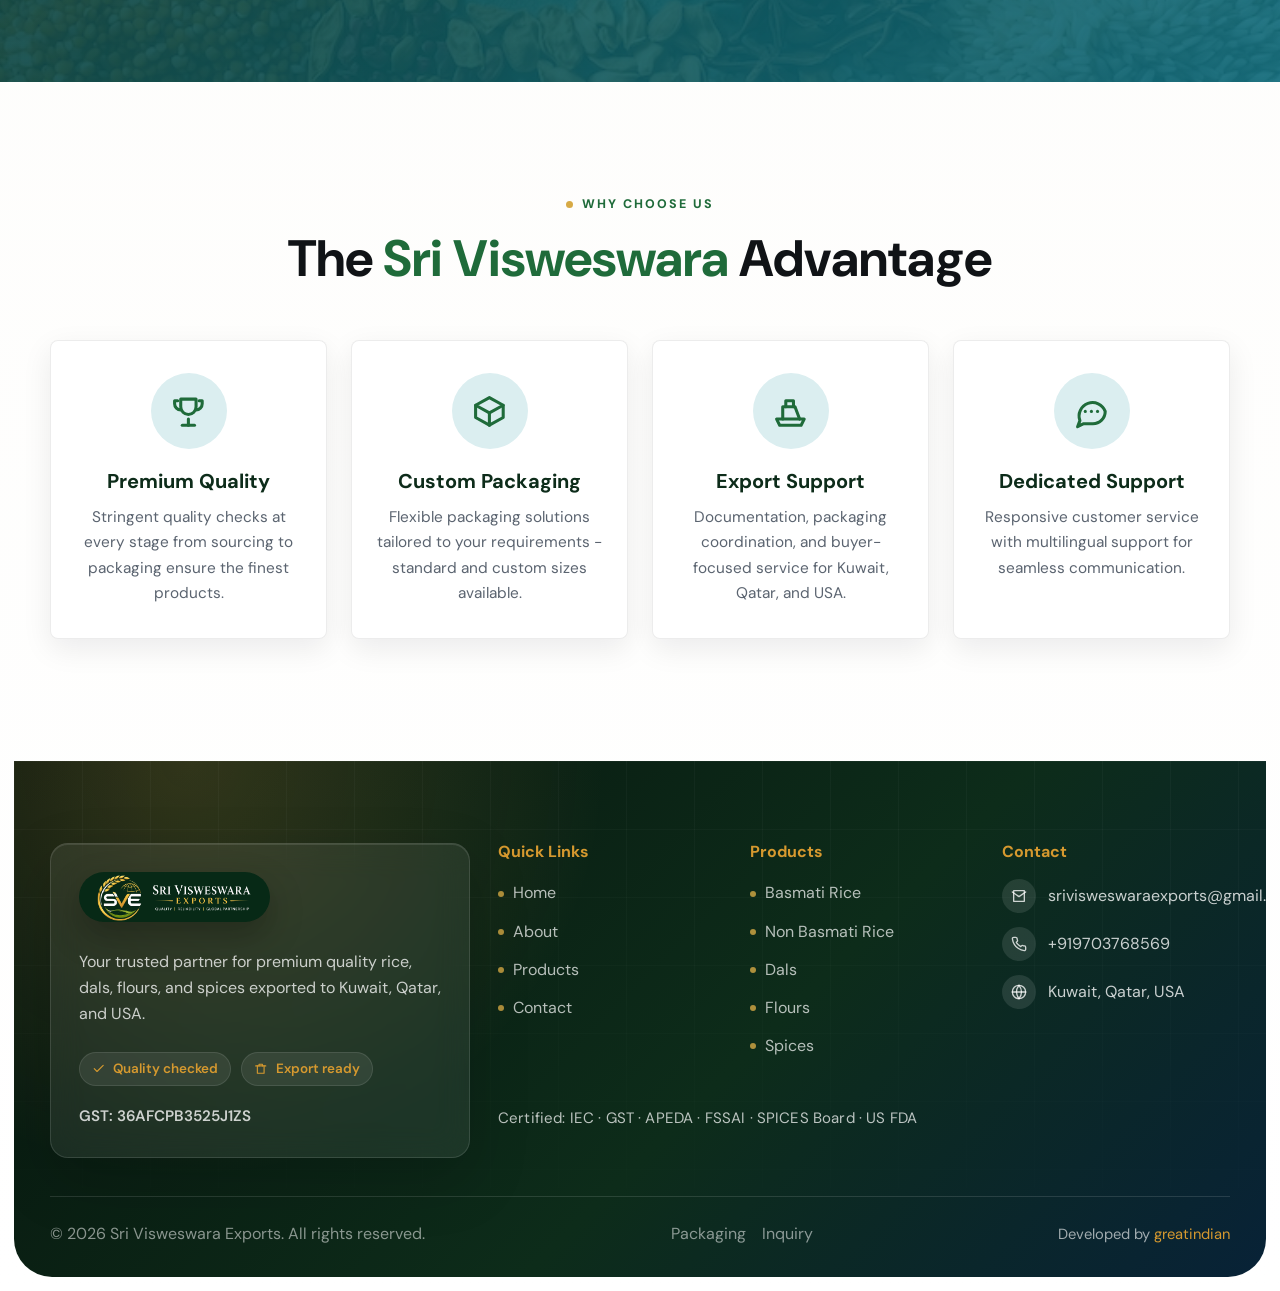
==== commit 9946ce66: "spices added in home & products page" ====
--- a/index.html
+++ b/index.html
@@ -3,8 +3,8 @@
 <head>
     <meta charset="UTF-8">
     <meta name="viewport" content="width=device-width, initial-scale=1.0">
-    <title>Sri Visweswara Exports - Premium Rice, Pulses & Flour Exporter</title>
-    <meta name="description" content="Sri Visweswara Exports supplies premium Indian rice, pulses, and flours with export-ready packaging, quality control, and dependable international trade support.">
+    <title>Sri Visweswara Exports - Premium Rice, Pulses, Flour &amp; Spices Exporter</title>
+    <meta name="description" content="Sri Visweswara Exports supplies premium Indian rice, pulses, flours, and spices with export-ready packaging, quality control, and dependable international trade support.">
     <link rel="preconnect" href="https://fonts.googleapis.com">
     <link rel="preconnect" href="https://fonts.gstatic.com" crossorigin>
     <link href="https://fonts.googleapis.com/css2?family=Cormorant+Garamond:wght@400;500;600&family=DM+Sans:wght@400;500;600;700&family=Playfair+Display:wght@400;500;600;700&display=swap" rel="stylesheet">
@@ -55,7 +55,7 @@
             <img src="hero-bg.jpg" alt="" class="service-thumb">
             <div>
                 <h2>Export Quality</h2>
-                <p>Rice, pulses, and flours sourced, processed, and packed for international buyers.</p>
+                <p>Rice, pulses, flours, and spices sourced, processed, and packed for international buyers.</p>
             </div>
         </div>
         <p class="hero-promise animate-item">Supplying premium food products with consistent quality, custom packaging, and dependable export support.</p>
@@ -203,6 +203,80 @@
                             <li>Rice Flour</li>
                         </ul>
                         <a href="contact.html" class="product-link">Request Quote <svg class="icon-svg" viewBox="0 0 24 24" aria-hidden="true"><path d="M5 12h14"/><path d="m13 6 6 6-6 6"/></svg></a>
+                    </div>
+                </div>
+            </div>
+            <div class="home-spices" id="spices">
+                <div class="section-header home-spices-header">
+                    <span class="section-tag">Pure Spices</span>
+                    <h2 class="section-title">Pure &amp; Natural <span class="text-gradient">Spices</span></h2>
+                    <p class="section-subtitle">
+                        Rich aroma, pure taste, and natural goodness in export-ready Indian spice powders.
+                    </p>
+                </div>
+                <div class="spice-tiles" aria-label="Spice powders">
+                    <article class="spice-tile spice-tile-chilli reveal">
+                        <h3>Chilli Powder</h3>
+                        <img src="images/chilli-powder.jpg" alt="Chilli powder" class="spice-tile-image">
+                        <div class="spice-tile-body">
+                            <p>Made from handpicked red chillies. Brings vibrant color, rich aroma, and perfect heat to your dishes.</p>
+                            <div class="spice-benefits" aria-label="Chilli powder highlights">
+                                <span><svg class="icon-svg" viewBox="0 0 24 24" aria-hidden="true"><path d="M11 20A7 7 0 0 1 4 13c0-5 7-10 7-10s7 5 7 10a7 7 0 0 1-7 7Z"/><path d="M11 20v-7"/></svg>100% Natural</span>
+                                <span><svg class="icon-svg" viewBox="0 0 24 24" aria-hidden="true"><path d="M6 8h12l-1 9H7L6 8Z"/><path d="M8 4v2"/><path d="M12 4v2"/><path d="M16 4v2"/></svg>Rich In Flavor</span>
+                                <span><svg class="icon-svg" viewBox="0 0 24 24" aria-hidden="true"><path d="M12 3 20 7v6c0 5-3.5 7.5-8 8-4.5-.5-8-3-8-8V7l8-4Z"/><path d="m9 12 2 2 4-5"/></svg>Premium Quality</span>
+                            </div>
+                            <a href="contact.html" class="spice-quote-link">Request Quote <svg class="icon-svg" viewBox="0 0 24 24" aria-hidden="true"><path d="M5 12h14"/><path d="m13 6 6 6-6 6"/></svg></a>
+                        </div>
+                    </article>
+                    <article class="spice-tile spice-tile-turmeric reveal">
+                        <h3>Turmeric Powder</h3>
+                        <img src="images/turmeric-powder.jpg" alt="Turmeric powder" class="spice-tile-image">
+                        <div class="spice-tile-body">
+                            <p>Made from pure turmeric fingers. Warm, earthy aroma and natural golden color.</p>
+                            <div class="spice-benefits" aria-label="Turmeric powder highlights">
+                                <span><svg class="icon-svg" viewBox="0 0 24 24" aria-hidden="true"><path d="M11 20A7 7 0 0 1 4 13c0-5 7-10 7-10s7 5 7 10a7 7 0 0 1-7 7Z"/><path d="M11 20v-7"/></svg>100% Natural</span>
+                                <span><svg class="icon-svg" viewBox="0 0 24 24" aria-hidden="true"><path d="M6 8h12l-1 9H7L6 8Z"/><path d="M8 4v2"/><path d="M12 4v2"/><path d="M16 4v2"/></svg>Rich In Curcumin</span>
+                                <span><svg class="icon-svg" viewBox="0 0 24 24" aria-hidden="true"><path d="M12 3 20 7v6c0 5-3.5 7.5-8 8-4.5-.5-8-3-8-8V7l8-4Z"/><path d="m9 12 2 2 4-5"/></svg>Premium Quality</span>
+                            </div>
+                            <a href="contact.html" class="spice-quote-link">Request Quote <svg class="icon-svg" viewBox="0 0 24 24" aria-hidden="true"><path d="M5 12h14"/><path d="m13 6 6 6-6 6"/></svg></a>
+                        </div>
+                    </article>
+                    <article class="spice-tile spice-tile-coriander reveal">
+                        <h3>Coriander Powder</h3>
+                        <img src="images/coriander-powder.jpg" alt="Coriander powder" class="spice-tile-image">
+                        <div class="spice-tile-body">
+                            <p>Made from high quality coriander seeds. Mild, citrusy aroma that enhances every recipe.</p>
+                            <div class="spice-benefits" aria-label="Coriander powder highlights">
+                                <span><svg class="icon-svg" viewBox="0 0 24 24" aria-hidden="true"><path d="M11 20A7 7 0 0 1 4 13c0-5 7-10 7-10s7 5 7 10a7 7 0 0 1-7 7Z"/><path d="M11 20v-7"/></svg>100% Natural</span>
+                                <span><svg class="icon-svg" viewBox="0 0 24 24" aria-hidden="true"><path d="M6 8h12l-1 9H7L6 8Z"/><path d="M8 4v2"/><path d="M12 4v2"/><path d="M16 4v2"/></svg>Rich In Flavor</span>
+                                <span><svg class="icon-svg" viewBox="0 0 24 24" aria-hidden="true"><path d="M12 3 20 7v6c0 5-3.5 7.5-8 8-4.5-.5-8-3-8-8V7l8-4Z"/><path d="m9 12 2 2 4-5"/></svg>Premium Quality</span>
+                            </div>
+                            <a href="contact.html" class="spice-quote-link">Request Quote <svg class="icon-svg" viewBox="0 0 24 24" aria-hidden="true"><path d="M5 12h14"/><path d="m13 6 6 6-6 6"/></svg></a>
+                        </div>
+                    </article>
+                    <article class="spice-tile spice-tile-cumin reveal">
+                        <h3>Cumin Powder</h3>
+                        <img src="images/cumin-powder.jpg" alt="Cumin powder" class="spice-tile-image">
+                        <div class="spice-tile-body">
+                            <p>Made from premium cumin seeds. Warm, nutty flavor that adds depth and taste.</p>
+                            <div class="spice-benefits" aria-label="Cumin powder highlights">
+                                <span><svg class="icon-svg" viewBox="0 0 24 24" aria-hidden="true"><path d="M11 20A7 7 0 0 1 4 13c0-5 7-10 7-10s7 5 7 10a7 7 0 0 1-7 7Z"/><path d="M11 20v-7"/></svg>100% Natural</span>
+                                <span><svg class="icon-svg" viewBox="0 0 24 24" aria-hidden="true"><path d="M6 8h12l-1 9H7L6 8Z"/><path d="M8 4v2"/><path d="M12 4v2"/><path d="M16 4v2"/></svg>Rich In Aroma</span>
+                                <span><svg class="icon-svg" viewBox="0 0 24 24" aria-hidden="true"><path d="M12 3 20 7v6c0 5-3.5 7.5-8 8-4.5-.5-8-3-8-8V7l8-4Z"/><path d="m9 12 2 2 4-5"/></svg>Premium Quality</span>
+                            </div>
+                            <a href="contact.html" class="spice-quote-link">Request Quote <svg class="icon-svg" viewBox="0 0 24 24" aria-hidden="true"><path d="M5 12h14"/><path d="m13 6 6 6-6 6"/></svg></a>
+                        </div>
+                    </article>
+                </div>
+                <div class="spice-footer-notes reveal" aria-label="Spice quality highlights">
+                    <div class="spice-note-list">
+                        <span><svg class="icon-svg" viewBox="0 0 24 24" aria-hidden="true"><path d="M11 20A7 7 0 0 1 4 13c0-5 7-10 7-10s7 5 7 10a7 7 0 0 1-7 7Z"/><path d="M11 20v-7"/></svg> Pure Ingredients</span>
+                        <span><svg class="icon-svg" viewBox="0 0 24 24" aria-hidden="true"><path d="M20 6 9 17l-5-5"/></svg> No Preservatives</span>
+                        <span><svg class="icon-svg" viewBox="0 0 24 24" aria-hidden="true"><path d="M12 3 20 7v6c0 5-3.5 7.5-8 8-4.5-.5-8-3-8-8V7l8-4Z"/><path d="m9 12 2 2 4-5"/></svg> Trusted Quality</span>
+                    </div>
+                    <div class="usfda-highlight">
+                        <span class="usfda-mark">US FDA</span>
+                        <span class="usfda-copy">Certification highlighted for export confidence</span>
                     </div>
                 </div>
             </div>
@@ -371,7 +445,7 @@
                         
                     </a>
                     <p class="footer-desc">
-                        Your trusted partner for premium quality rice, dals, and flours exported to Kuwait, Qatar, and USA.
+                        Your trusted partner for premium quality rice, dals, flours, and spices exported to Kuwait, Qatar, and USA.
                     </p>
                     <div class="footer-highlights" aria-label="Export highlights">
                         <span class="footer-chip"><svg class="icon-svg" viewBox="0 0 24 24" aria-hidden="true"><path d="M20 6 9 17l-5-5"/></svg> Quality checked</span>
@@ -396,6 +470,7 @@
                             <li><a href="#products">Non Basmati Rice</a></li>
                             <li><a href="#products">Dals</a></li>
                             <li><a href="#products">Flours</a></li>
+                            <li><a href="#spices">Spices</a></li>
                         </ul>
                     </div>
                     <div class="footer-links">
--- a/styles.css
+++ b/styles.css
@@ -1338,6 +1338,233 @@
     transform: translateY(-2px);
 }
 
+.home-spices {
+    margin-top: 76px;
+}
+
+.home-spices-header {
+    margin-bottom: 34px;
+}
+
+.spice-tiles {
+    display: grid;
+    grid-template-columns: repeat(4, minmax(0, 1fr));
+    gap: 24px;
+}
+
+.spice-tile {
+    --spice-accent: var(--green-700);
+    overflow: hidden;
+    display: flex;
+    min-height: 100%;
+    flex-direction: column;
+    border: 1px solid rgba(16, 19, 22, 0.11);
+    border-radius: 8px;
+    background: #fffaf0;
+    box-shadow: var(--shadow-sm);
+    transition: transform var(--transition), box-shadow var(--transition), border-color var(--transition);
+}
+
+.spice-tile:hover {
+    transform: translateY(-6px);
+    border-color: var(--spice-accent);
+    box-shadow: var(--shadow-md);
+}
+
+.spice-tile h3 {
+    min-height: 64px;
+    display: grid;
+    place-items: center;
+    padding: 0 12px;
+    color: var(--white);
+    background: linear-gradient(180deg, var(--spice-accent), var(--spice-accent));
+    font-size: clamp(1rem, 1.55vw, 1.34rem);
+    font-weight: 800;
+    letter-spacing: 0;
+    text-align: center;
+    text-transform: uppercase;
+}
+
+.spice-tile-image {
+    width: 100%;
+    aspect-ratio: 1.06;
+    object-fit: cover;
+    transition: transform var(--transition-slow), filter var(--transition);
+}
+
+.spice-tile:hover .spice-tile-image {
+    transform: scale(1.04);
+    filter: saturate(1.08) contrast(1.03);
+}
+
+.spice-tile-body {
+    display: flex;
+    flex: 1;
+    flex-direction: column;
+    padding: 20px 18px 18px;
+    background:
+        linear-gradient(180deg, rgba(255, 250, 240, 0.92), rgba(251, 250, 246, 0.98)),
+        var(--paper);
+}
+
+.spice-tile-body p {
+    min-height: 82px;
+    color: var(--ink);
+    font-size: 0.98rem;
+    font-weight: 500;
+    line-height: 1.52;
+    text-align: center;
+}
+
+.spice-benefits {
+    display: grid;
+    grid-template-columns: repeat(3, minmax(0, 1fr));
+    gap: 10px;
+    margin-top: auto;
+    padding-top: 18px;
+}
+
+.spice-benefits span {
+    min-width: 0;
+    display: grid;
+    justify-items: center;
+    gap: 7px;
+    color: var(--ink);
+    font-size: 0.68rem;
+    font-weight: 900;
+    line-height: 1.12;
+    text-align: center;
+    text-transform: uppercase;
+}
+
+.spice-benefits .icon-svg {
+    width: 46px;
+    height: 46px;
+    padding: 10px;
+    border: 1.5px solid var(--spice-accent);
+    border-radius: 50%;
+    color: var(--spice-accent);
+    background: rgba(255, 255, 255, 0.5);
+}
+
+.spice-quote-link {
+    min-height: 44px;
+    margin-top: 18px;
+    padding: 0 16px;
+    border: 1px solid color-mix(in srgb, var(--spice-accent) 24%, transparent);
+    border-radius: 999px;
+    color: var(--spice-accent);
+    background: rgba(255, 255, 255, 0.72);
+    font-weight: 800;
+    display: inline-flex;
+    align-items: center;
+    justify-content: center;
+    gap: 6px;
+}
+
+.spice-quote-link:hover {
+    color: var(--white);
+    background: var(--spice-accent);
+    transform: translateY(-2px);
+}
+
+.spice-quote-link .icon-svg {
+    width: 18px;
+    height: 18px;
+}
+
+.spice-tile-chilli {
+    --spice-accent: #b91816;
+}
+
+.spice-tile-turmeric {
+    --spice-accent: #d99a00;
+}
+
+.spice-tile-coriander {
+    --spice-accent: #4f7516;
+}
+
+.spice-tile-cumin {
+    --spice-accent: #7b3f0b;
+}
+
+.spice-footer-notes {
+    display: grid;
+    grid-template-columns: minmax(0, 1fr) auto;
+    align-items: center;
+    gap: 18px 28px;
+    margin: 28px auto 0;
+    padding: 20px;
+    border: 1px solid rgba(215, 170, 69, 0.34);
+    border-radius: 8px;
+    color: var(--white);
+    background:
+        linear-gradient(135deg, rgba(13, 44, 26, 0.98), rgba(31, 107, 58, 0.92)),
+        var(--green-900);
+    box-shadow: var(--shadow-sm);
+}
+
+.spice-note-list {
+    display: flex;
+    flex-wrap: wrap;
+    gap: 12px;
+}
+
+.spice-note-list span {
+    display: inline-flex;
+    align-items: center;
+    gap: 10px;
+    min-height: 46px;
+    padding: 0 14px;
+    border: 1px solid rgba(255, 255, 255, 0.18);
+    border-radius: 999px;
+    background: rgba(255, 255, 255, 0.08);
+    font-weight: 700;
+    letter-spacing: 0;
+    text-transform: uppercase;
+}
+
+.spice-note-list .icon-svg {
+    width: 24px;
+    height: 24px;
+    color: var(--gold-soft);
+}
+
+.usfda-highlight {
+    display: grid;
+    grid-template-columns: auto minmax(0, 180px);
+    align-items: center;
+    gap: 14px;
+    padding: 10px 14px 10px 10px;
+    border-radius: 8px;
+    color: var(--green-900);
+    background: var(--white);
+    box-shadow: inset 0 0 0 1px rgba(215, 170, 69, 0.42);
+}
+
+.usfda-mark {
+    display: grid;
+    place-items: center;
+    width: 72px;
+    height: 72px;
+    border: 2px solid var(--gold);
+    border-radius: 50%;
+    color: var(--green-900);
+    background: #fff8e3;
+    font-size: 0.92rem;
+    font-weight: 900;
+    line-height: 1.05;
+    text-align: center;
+}
+
+.usfda-copy {
+    color: var(--green-900);
+    font-size: 0.9rem;
+    font-weight: 800;
+    line-height: 1.25;
+}
+
 .packaging-info {
     margin-top: 36px;
 }
@@ -2196,6 +2423,10 @@
         grid-template-columns: repeat(2, 1fr);
     }
 
+    .spice-tiles {
+        grid-template-columns: repeat(2, minmax(0, 1fr));
+    }
+
     .footer-grid {
         grid-template-columns: repeat(2, minmax(0, 1fr));
     }
@@ -2397,6 +2628,40 @@
     .features-grid,
     .form-row {
         grid-template-columns: 1fr;
+    }
+
+    .home-spices {
+        margin-top: 54px;
+    }
+
+    .spice-tiles {
+        grid-template-columns: 1fr;
+    }
+
+    .spice-tile h3 {
+        min-height: 58px;
+    }
+
+    .spice-tile-image {
+        aspect-ratio: 1.32;
+    }
+
+    .spice-tile-body p {
+        min-height: 0;
+    }
+
+    .spice-footer-notes {
+        grid-template-columns: 1fr;
+        gap: 14px;
+    }
+
+    .spice-note-list {
+        display: grid;
+        grid-template-columns: 1fr;
+    }
+
+    .usfda-highlight {
+        grid-template-columns: auto 1fr;
     }
 
     .packaging-card,
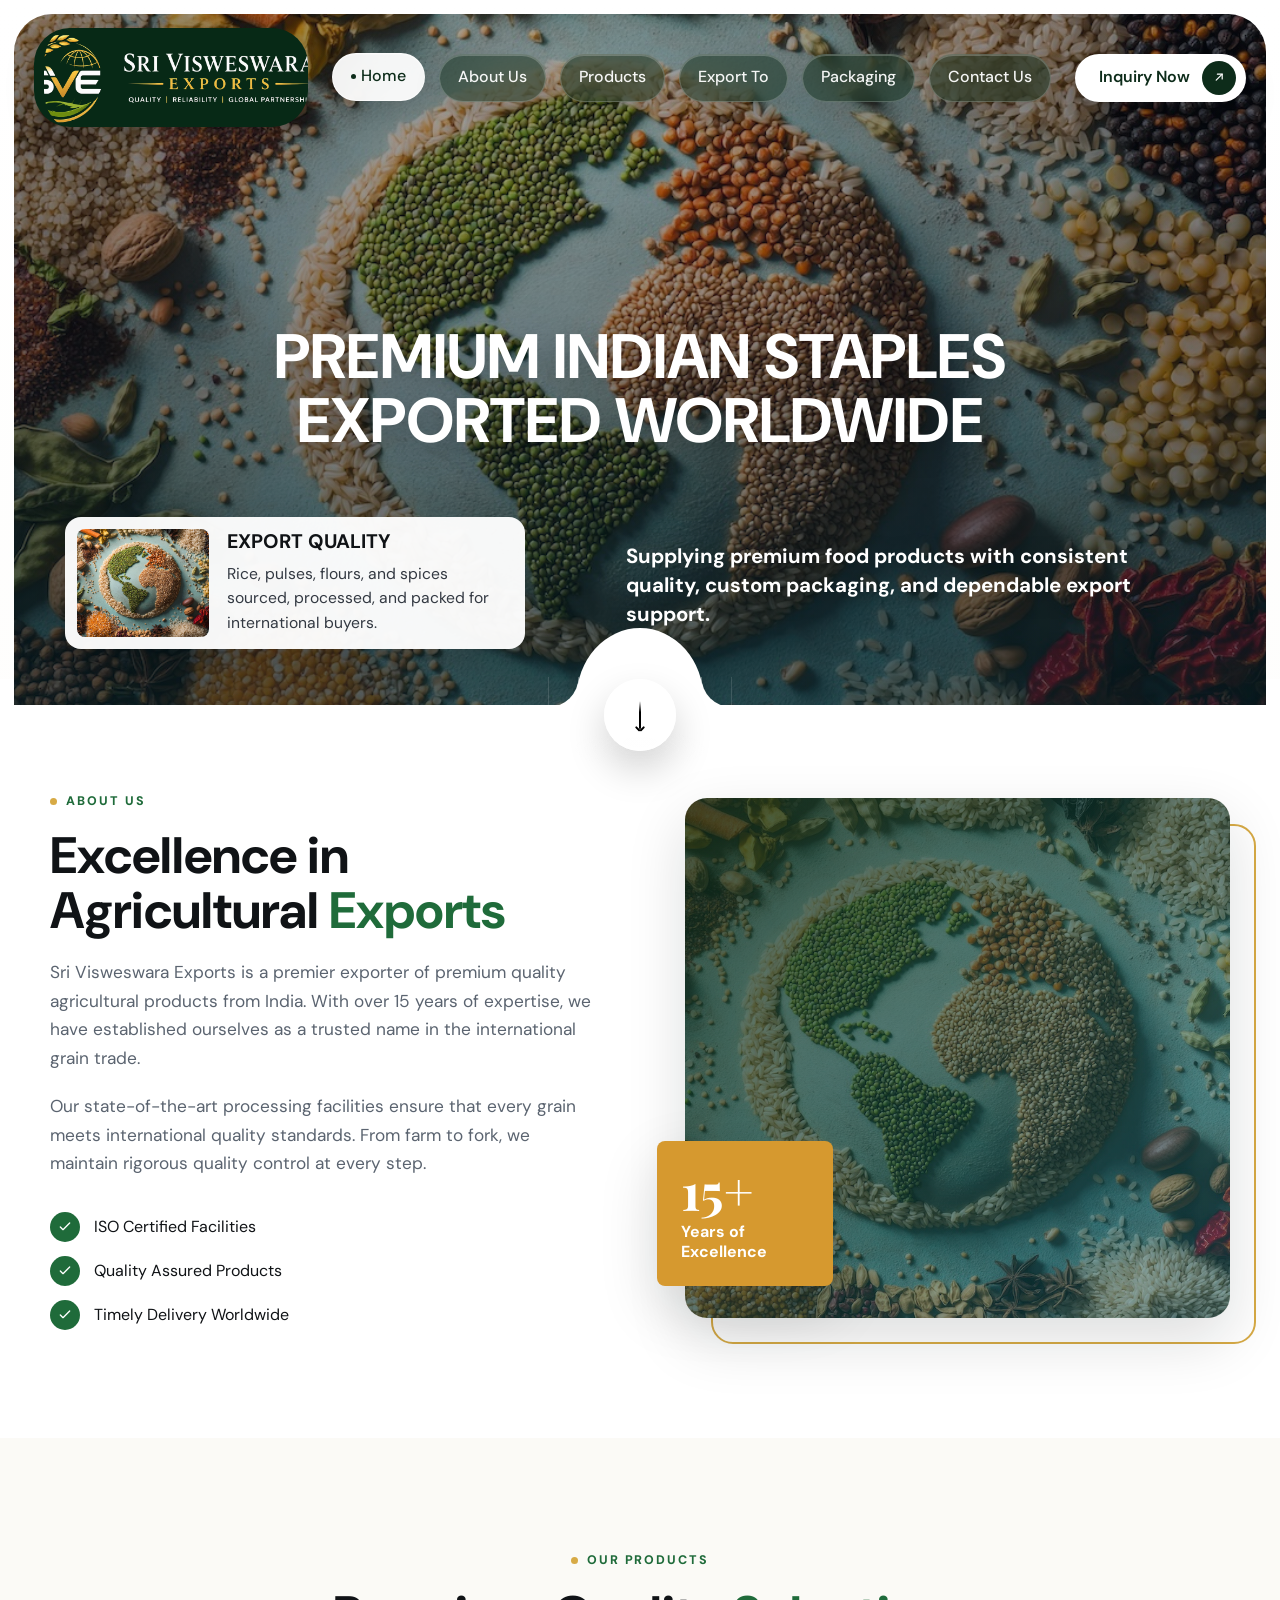
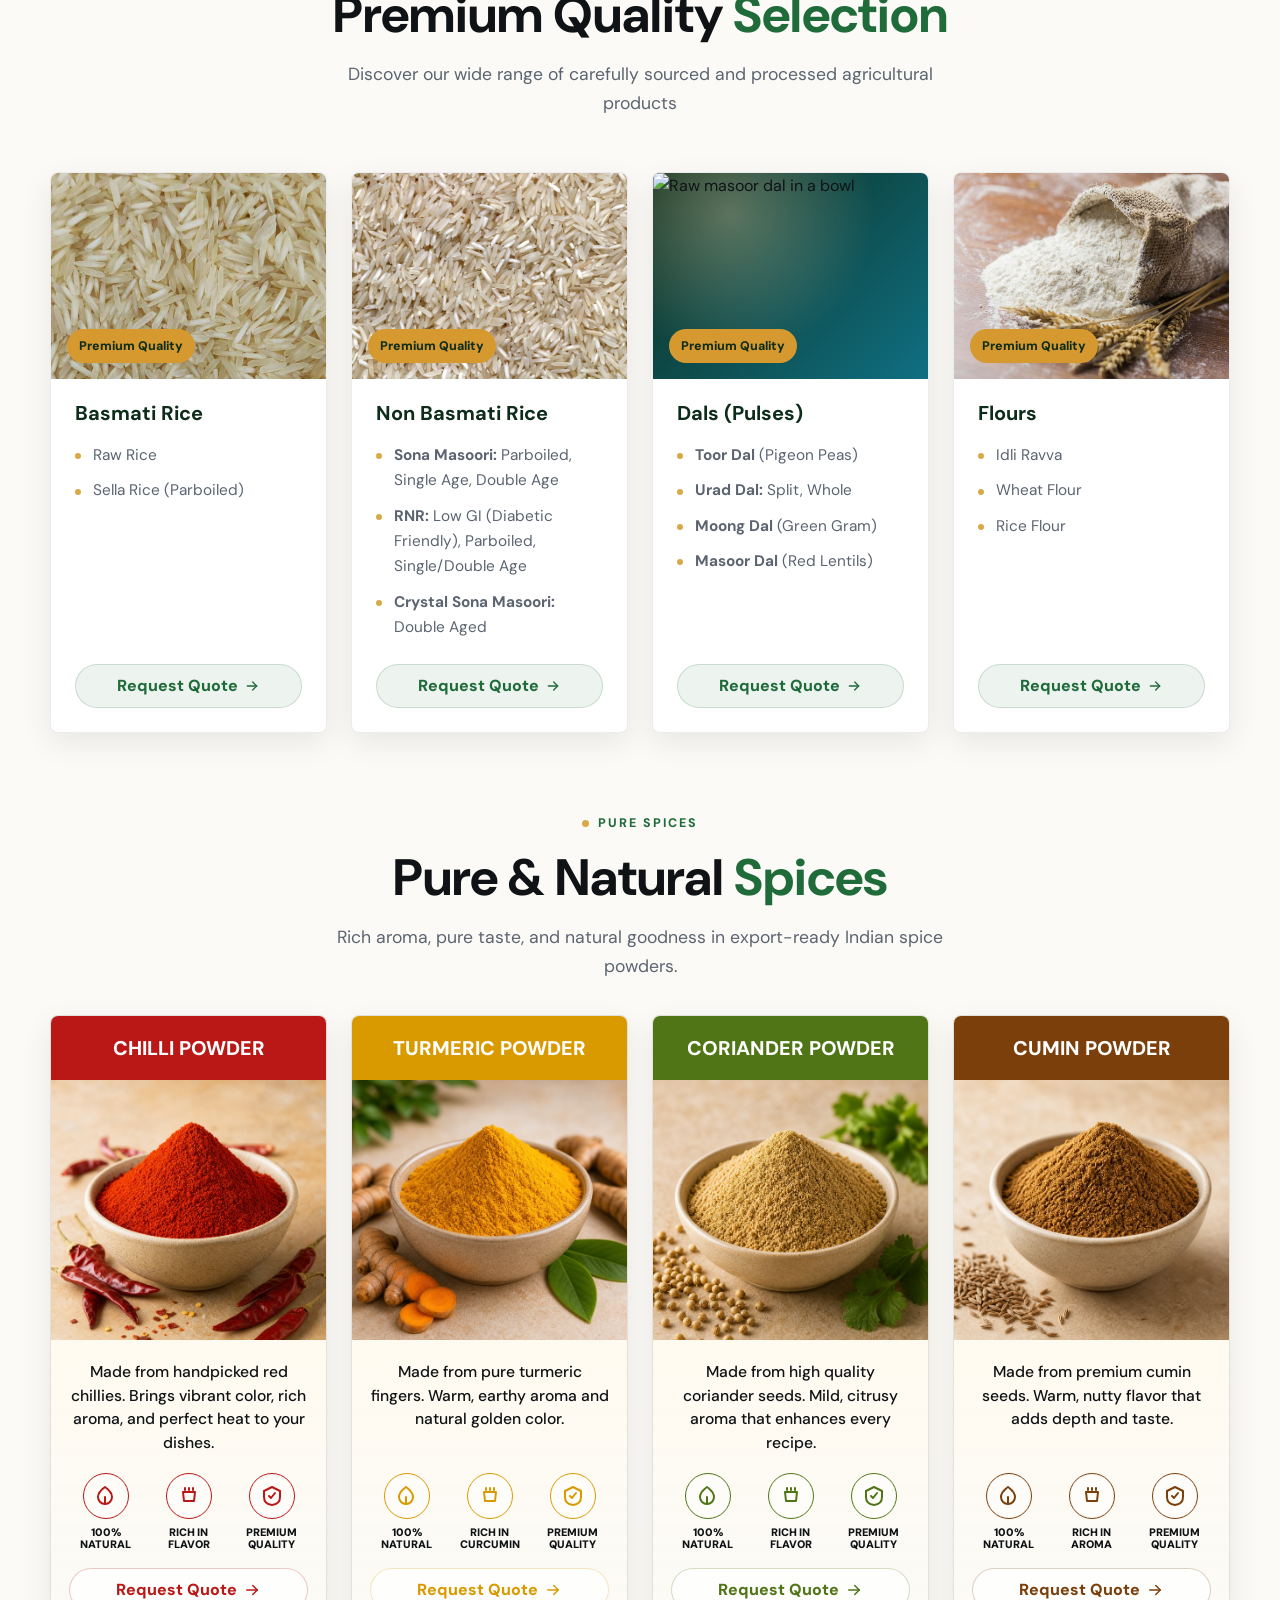
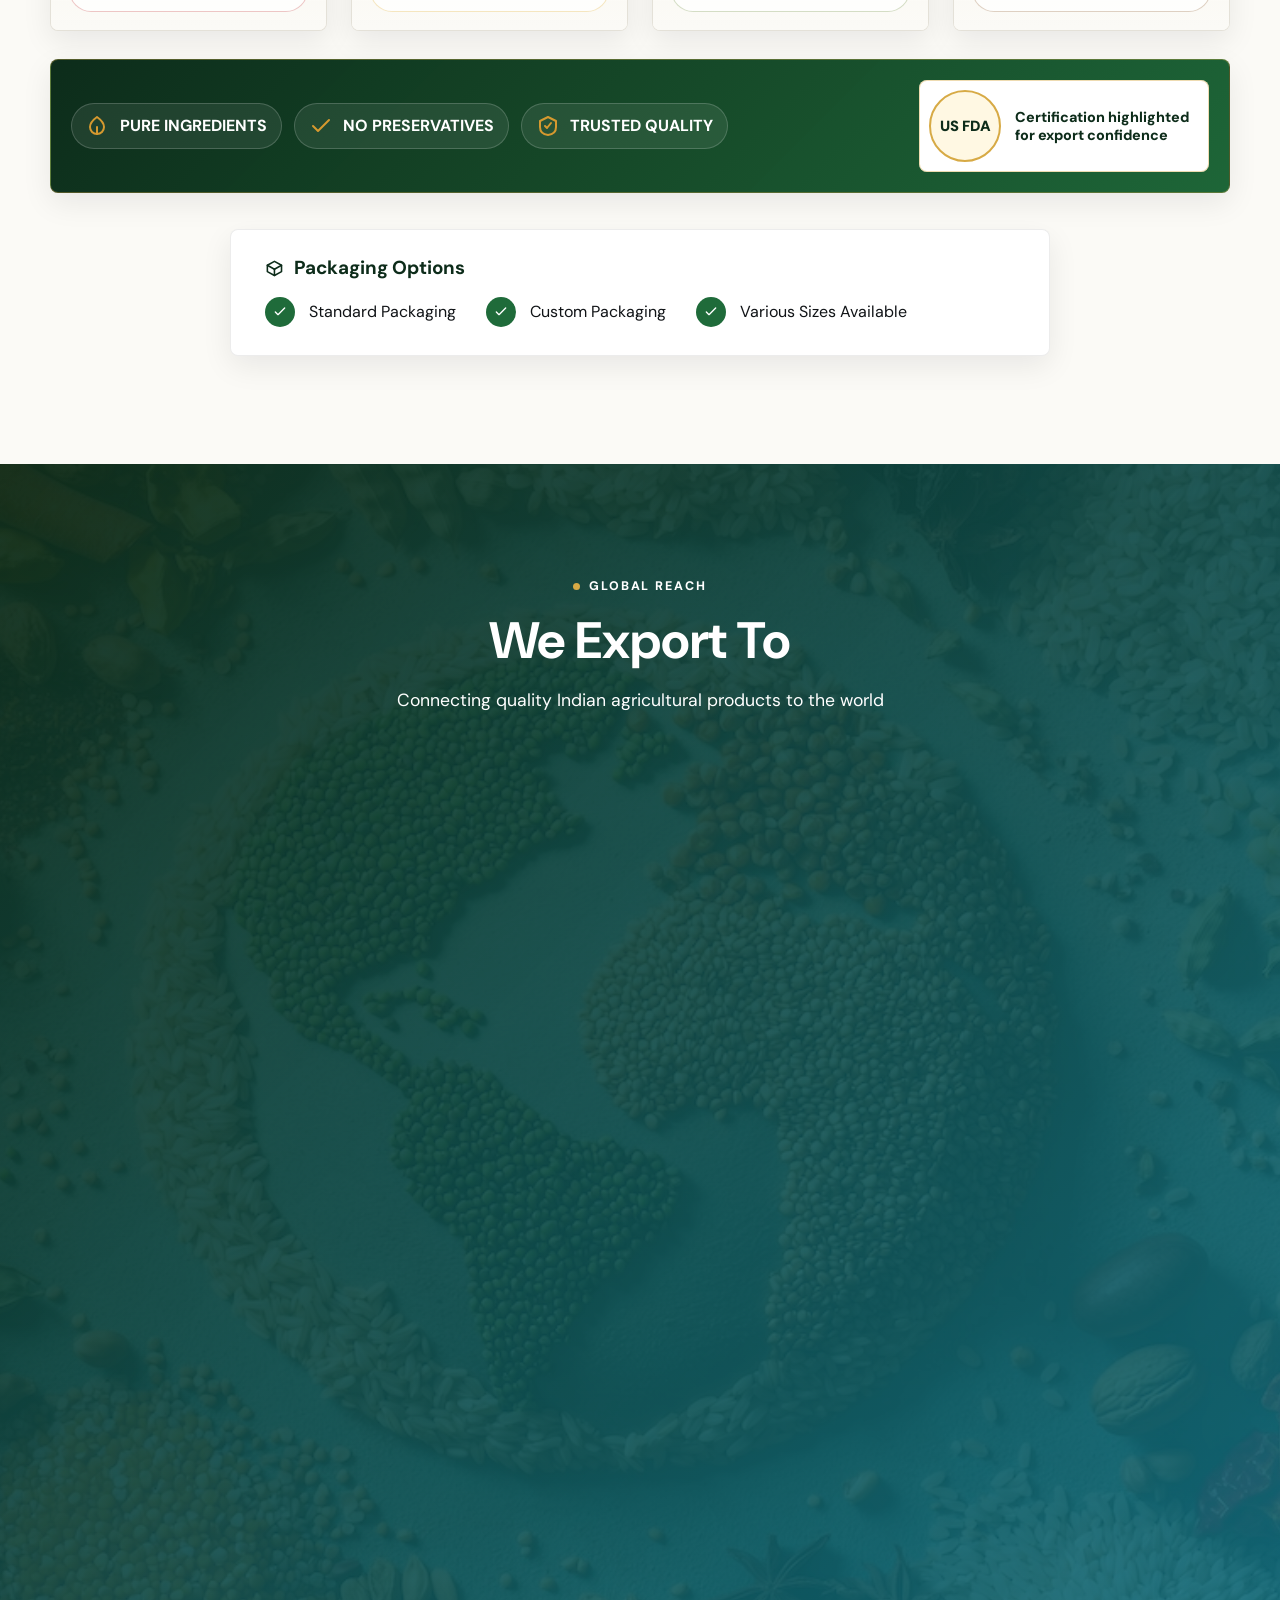
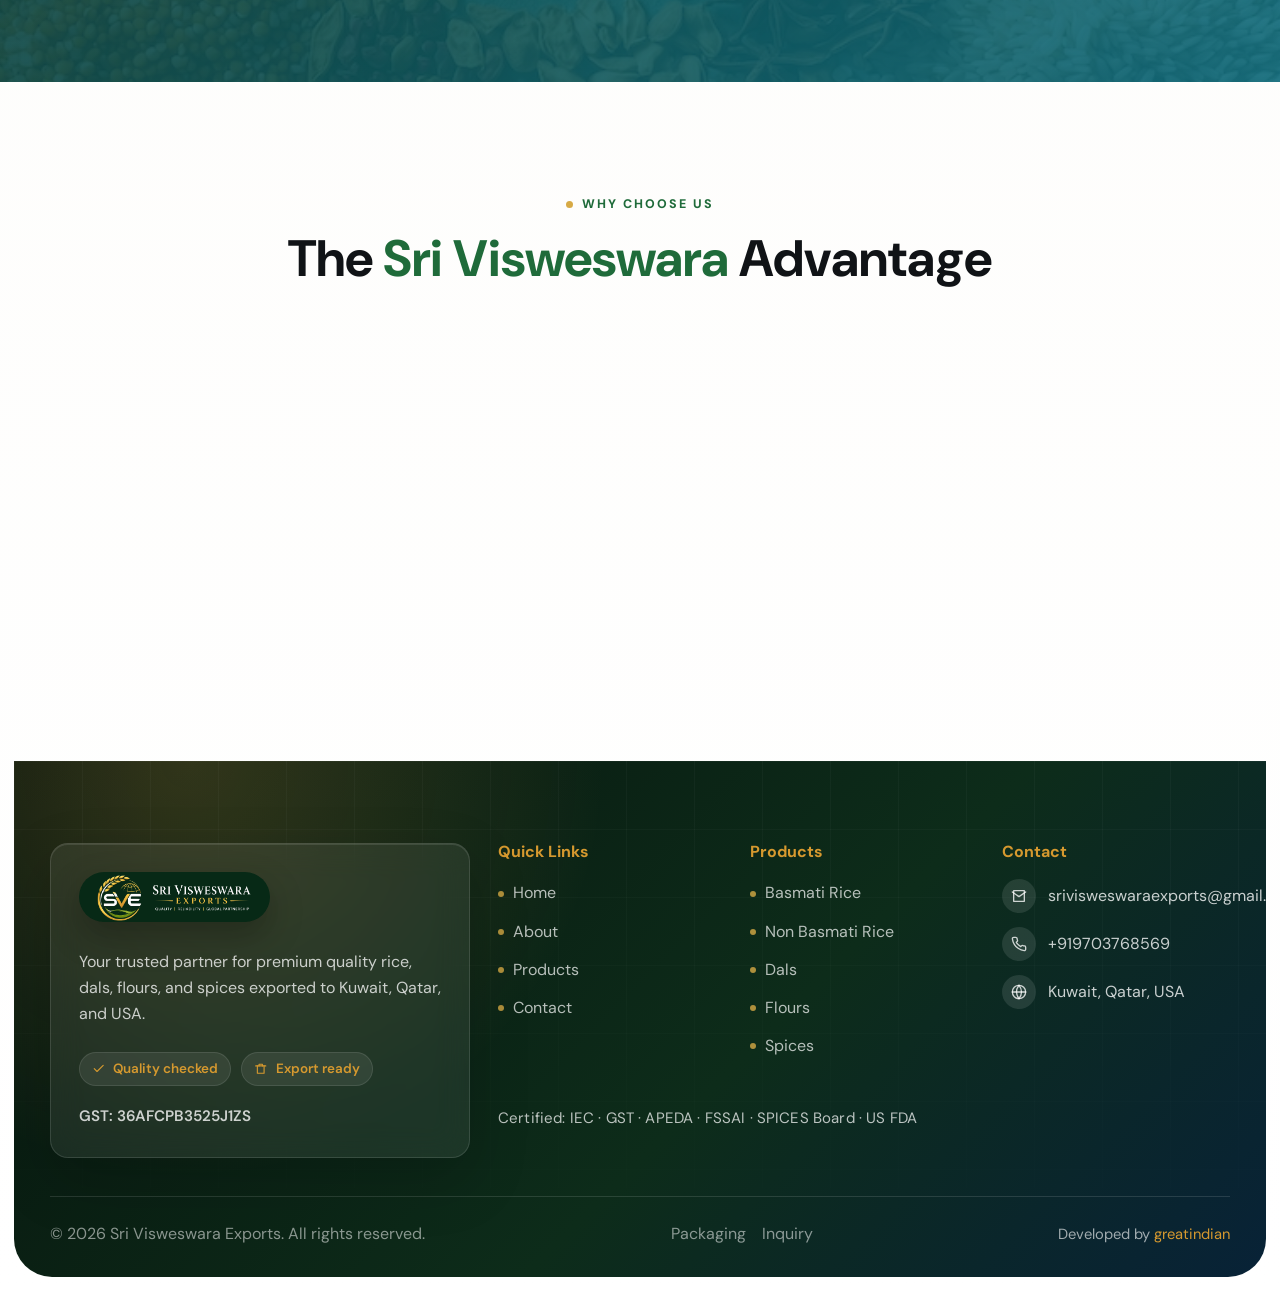
==== commit e97bd684: "packaging page created" ====
--- a/index.html
+++ b/index.html
@@ -23,7 +23,7 @@
                 <li><a href="about.html" class="nav-link">About Us</a></li>
                 <li><a href="products.html" class="nav-link">Products</a></li>
                 <li><a href="index.html#exports" class="nav-link">Export To</a></li>
-                <li><a href="products.html#packaging" class="nav-link">Packaging</a></li>
+                <li><a href="packaging.html" class="nav-link">Packaging</a></li>
                 <li><a href="contact.html" class="nav-link">Contact Us</a></li>
             </ul>
             <div class="nav-actions">
@@ -496,7 +496,7 @@
             <div class="footer-bottom">
                 <p>&copy; 2026 Sri Visweswara Exports. All rights reserved.</p>
                 <div class="footer-bottom-links">
-                    <a href="products.html#packaging">Packaging</a>
+                    <a href="packaging.html">Packaging</a>
                     <a href="contact.html">Inquiry</a>
                 </div>
                 <p class="footer-developed">Developed by <a href="https://webdesign.greatindian.net" target="_blank" rel="noopener">greatindian</a></p>
--- a/styles.css
+++ b/styles.css
@@ -1597,6 +1597,142 @@
     gap: 16px 30px;
 }
 
+.packaging-showcase,
+.packaging-gallery-section,
+.packaging-options-section {
+    padding: 88px 0;
+}
+
+.packaging-showcase,
+.packaging-options-section {
+    background: var(--white);
+}
+
+.packaging-gallery-section {
+    background: var(--paper);
+}
+
+.packaging-intro-grid {
+    display: grid;
+    grid-template-columns: minmax(0, 0.9fr) minmax(320px, 1.1fr);
+    gap: clamp(42px, 6vw, 80px);
+    align-items: center;
+}
+
+.packaging-intro-copy .section-title {
+    margin: 16px 0 22px;
+}
+
+.packaging-highlights {
+    display: grid;
+    gap: 14px;
+    margin: 30px 0 28px;
+}
+
+.packaging-highlight {
+    display: flex;
+    align-items: center;
+    gap: 14px;
+    color: var(--muted);
+    font-weight: 700;
+}
+
+.packaging-hero-art {
+    min-height: 520px;
+    display: grid;
+    place-items: center;
+    padding: clamp(18px, 3vw, 34px);
+    border-radius: 8px;
+    background:
+        linear-gradient(135deg, rgba(242, 223, 177, 0.42), rgba(219, 238, 240, 0.6)),
+        var(--paper);
+    box-shadow: var(--shadow-md);
+}
+
+.packaging-hero-art img {
+    width: min(100%, 760px);
+    max-height: 620px;
+    object-fit: contain;
+    filter: drop-shadow(0 18px 30px rgba(16, 19, 22, 0.12));
+}
+
+.packaging-gallery {
+    display: grid;
+    grid-template-columns: repeat(2, minmax(0, 1fr));
+    gap: 24px;
+}
+
+.packaging-sample {
+    overflow: hidden;
+    display: grid;
+    grid-template-rows: minmax(280px, auto) auto;
+    border: 1px solid rgba(16, 19, 22, 0.08);
+    border-radius: 8px;
+    background: var(--white);
+    box-shadow: var(--shadow-sm);
+    transition: transform var(--transition), box-shadow var(--transition), border-color var(--transition);
+}
+
+.packaging-sample:hover {
+    transform: translateY(-5px);
+    border-color: rgba(215, 170, 69, 0.55);
+    box-shadow: var(--shadow-md);
+}
+
+.packaging-sample img {
+    width: 100%;
+    height: 100%;
+    max-height: 620px;
+    object-fit: contain;
+    padding: 18px;
+    background:
+        linear-gradient(135deg, rgba(255, 255, 255, 0.92), rgba(251, 250, 246, 0.8)),
+        var(--paper);
+}
+
+.packaging-sample-wide img {
+    max-height: 760px;
+}
+
+.packaging-sample div {
+    padding: 22px 24px 24px;
+    border-top: 1px solid var(--line);
+}
+
+.packaging-sample h3,
+.packaging-option h3 {
+    color: var(--green-900);
+    font-size: 1.2rem;
+    margin-bottom: 10px;
+}
+
+.packaging-sample p,
+.packaging-option p {
+    color: var(--muted);
+}
+
+.packaging-options-grid {
+    display: grid;
+    grid-template-columns: repeat(3, minmax(0, 1fr));
+    gap: 24px;
+}
+
+.packaging-option {
+    min-height: 100%;
+    padding: 28px;
+    border: 1px solid var(--line);
+    border-radius: 8px;
+    background: var(--paper);
+    box-shadow: var(--shadow-sm);
+    transition: transform var(--transition), box-shadow var(--transition), border-color var(--transition);
+}
+
+.packaging-option:hover {
+    transform: translateY(-5px);
+    border-color: rgba(215, 170, 69, 0.55);
+    box-shadow: var(--shadow-md);
+}
+
 .exports {
     color: var(--white);
     background:
@@ -2525,7 +2661,8 @@
     }
 
     .about-grid,
-    .contact-grid {
+    .contact-grid,
+    .packaging-intro-grid {
         grid-template-columns: 1fr;
     }
 
@@ -2554,7 +2691,8 @@
     }
 
     .exports-grid,
-    .footer-grid {
+    .footer-grid,
+    .packaging-gallery {
         grid-template-columns: 1fr;
     }
 
@@ -2626,8 +2764,29 @@
 
     .products-grid,
     .features-grid,
+    .packaging-options-grid,
     .form-row {
         grid-template-columns: 1fr;
+    }
+
+    .packaging-showcase,
+    .packaging-gallery-section,
+    .packaging-options-section {
+        padding: 70px 0;
+    }
+
+    .packaging-hero-art {
+        min-height: 0;
+        padding: 14px;
+    }
+
+    .packaging-sample {
+        grid-template-rows: auto auto;
+    }
+
+    .packaging-sample img {
+        max-height: 520px;
+        padding: 12px;
     }
 
     .home-spices {
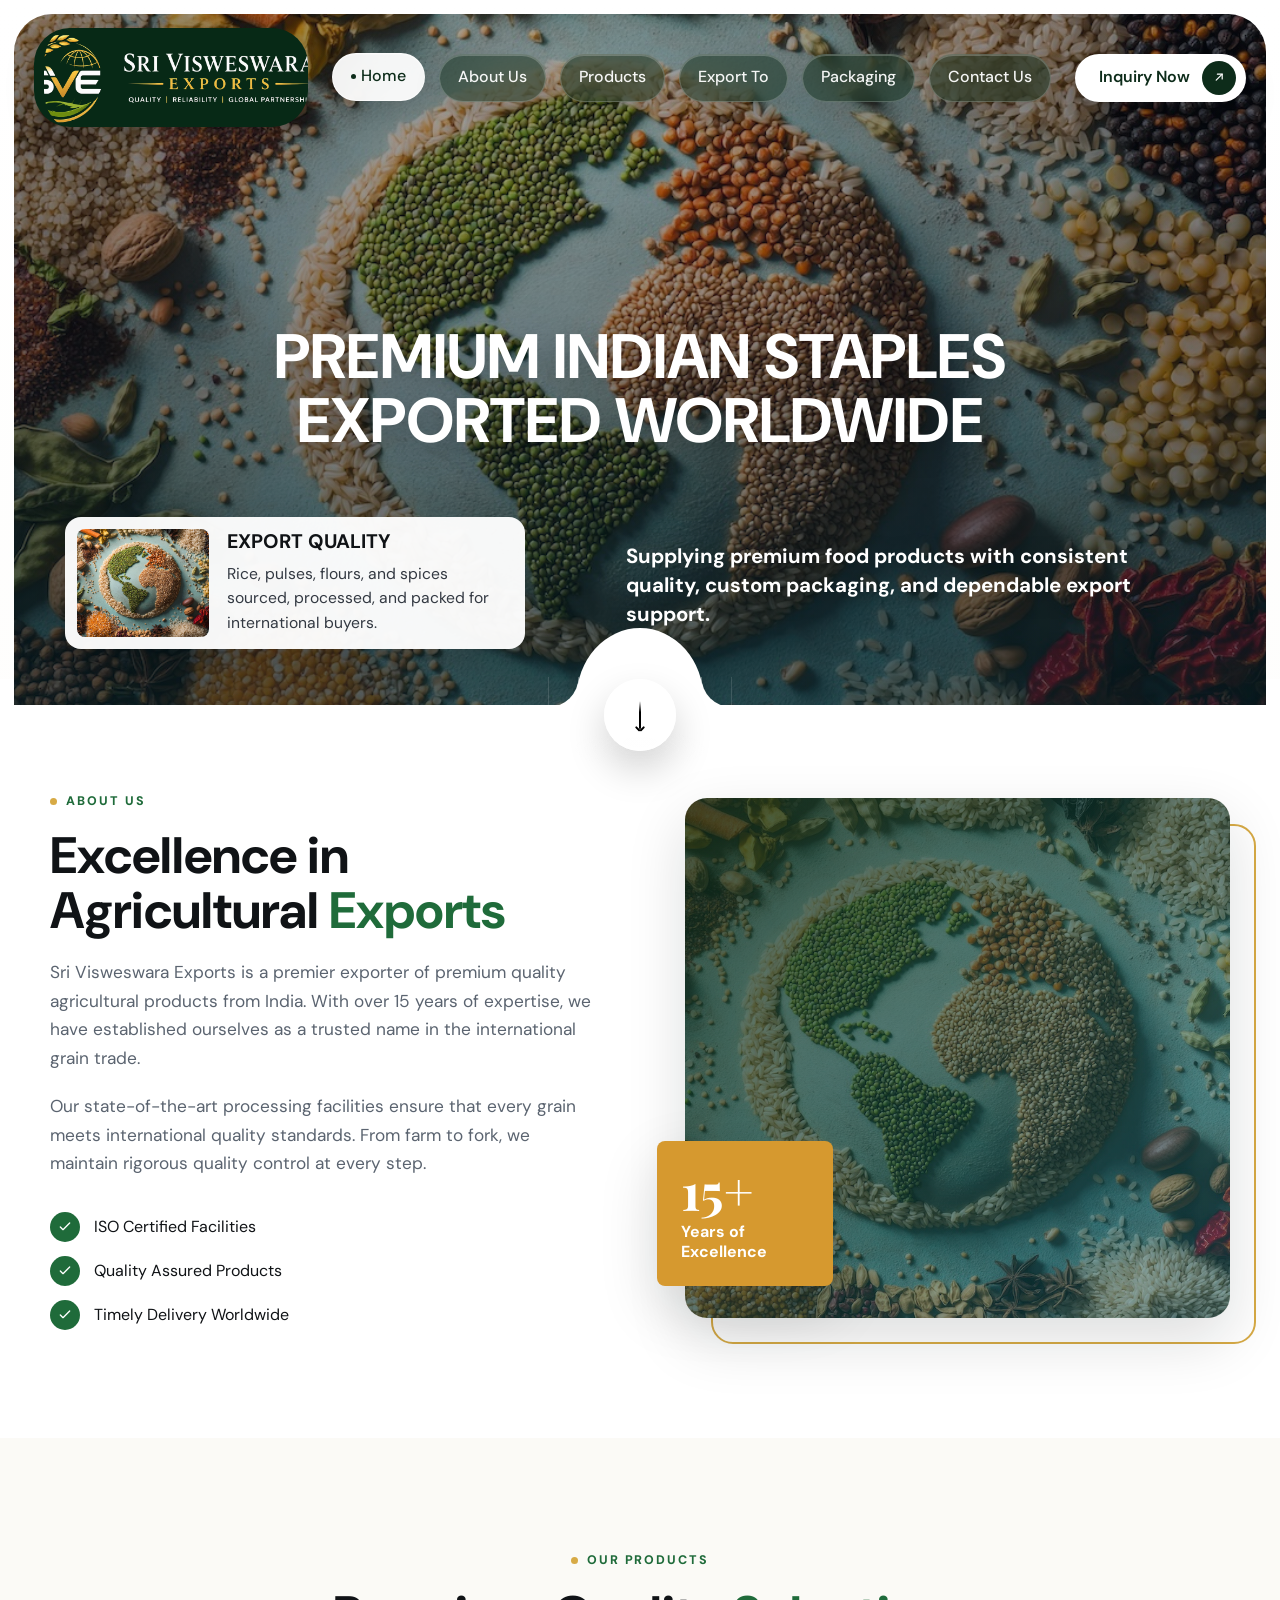
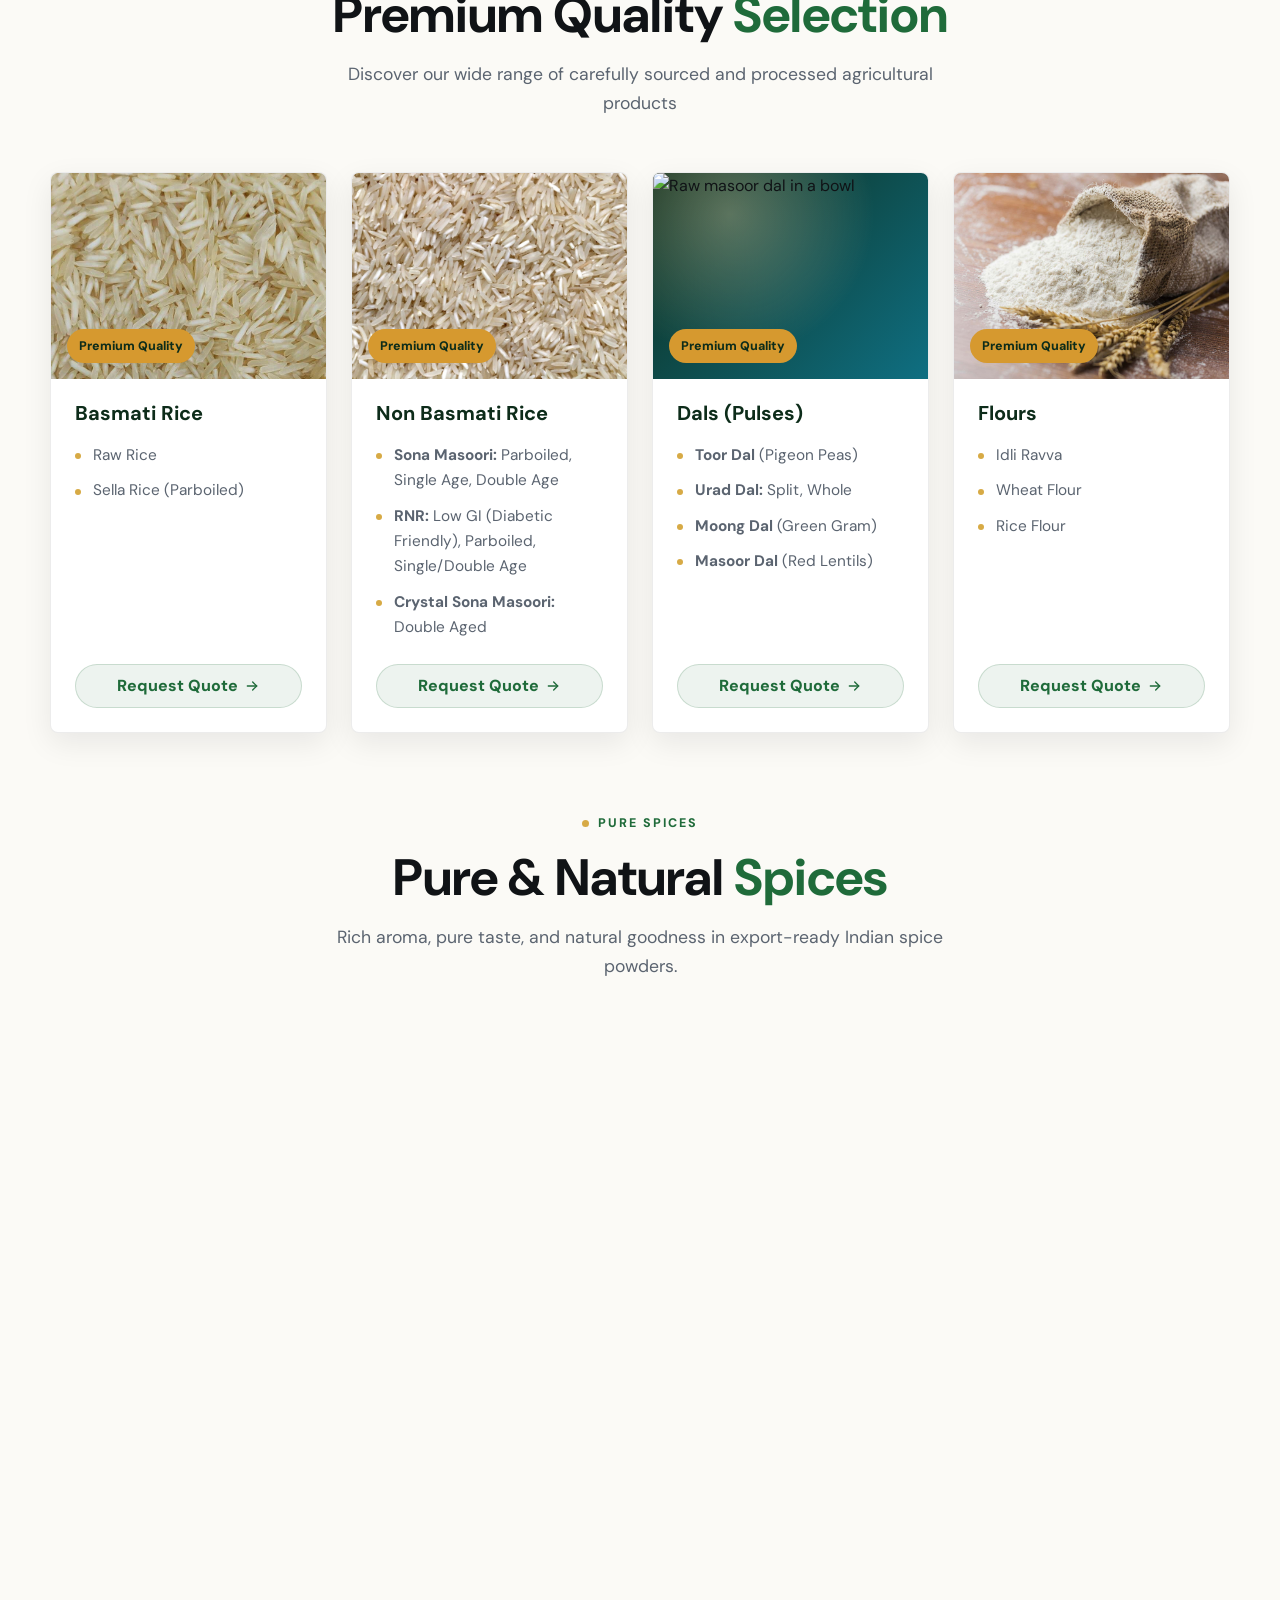
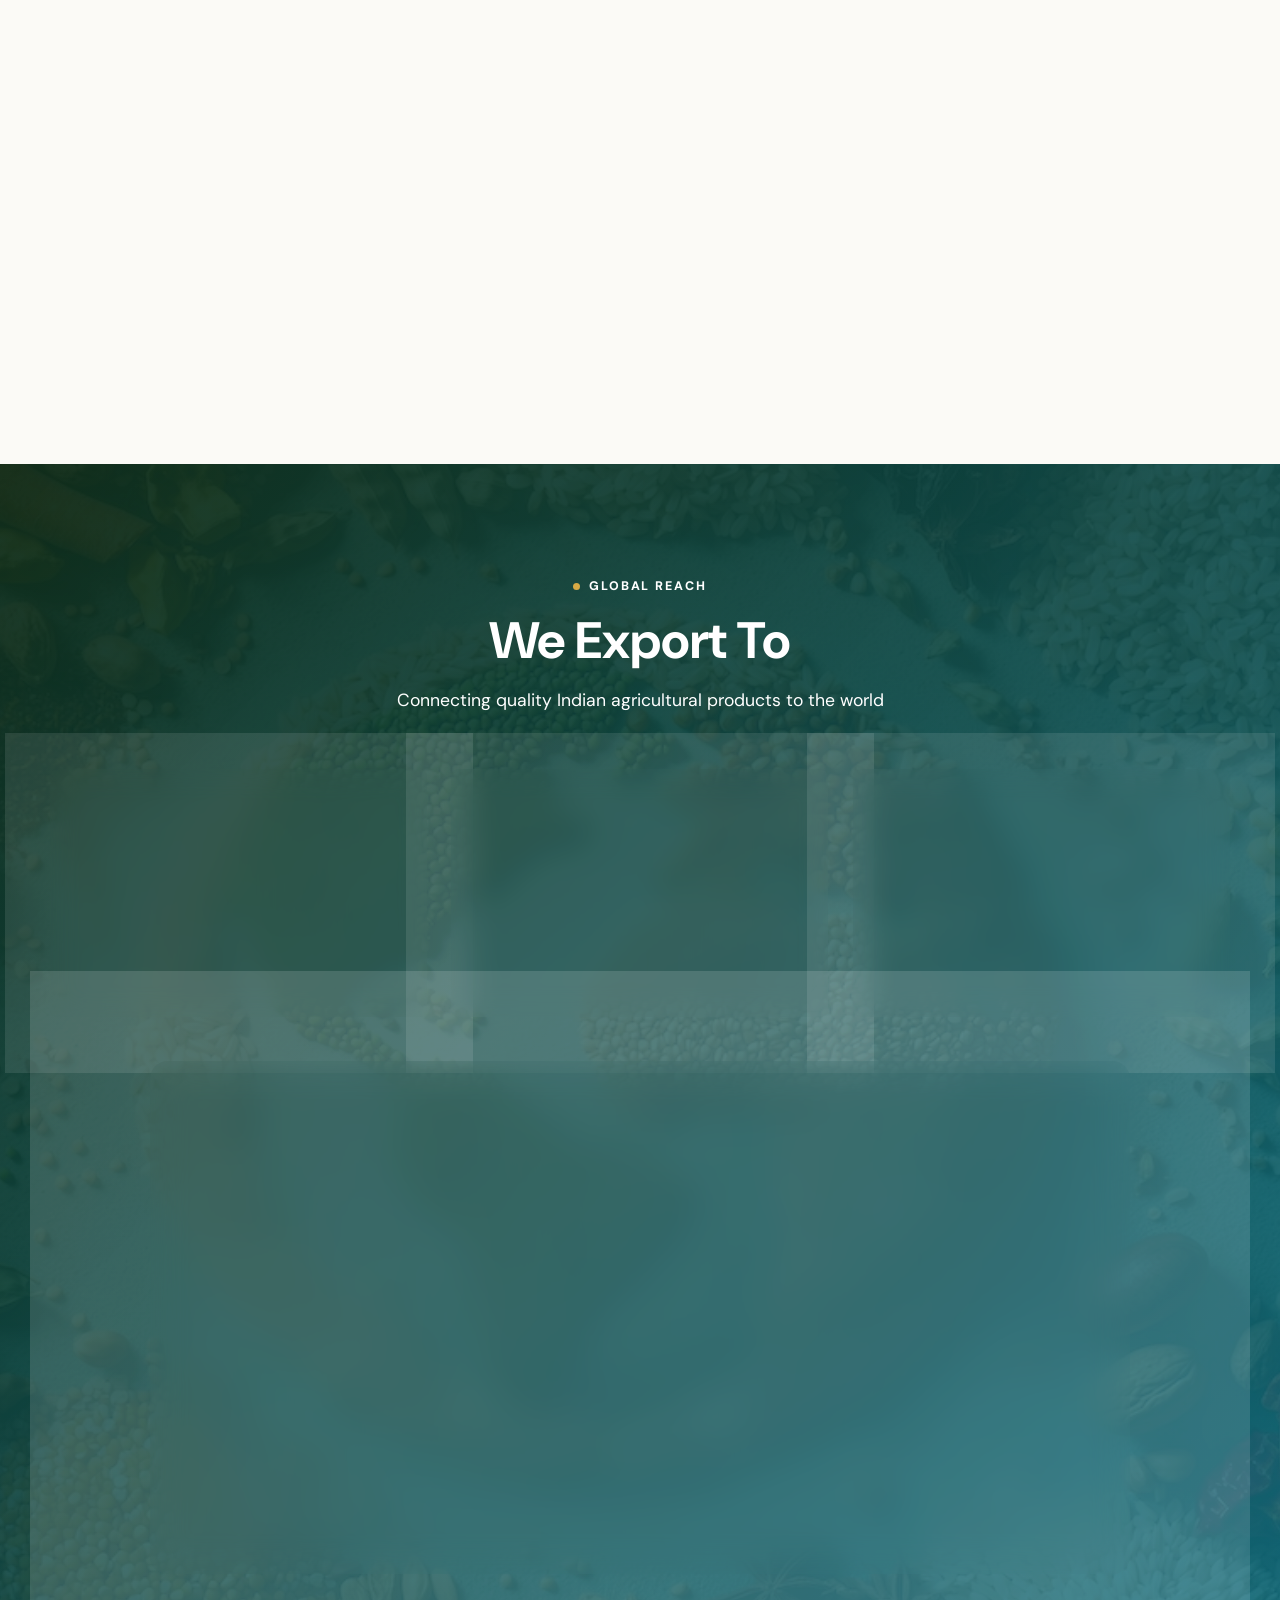
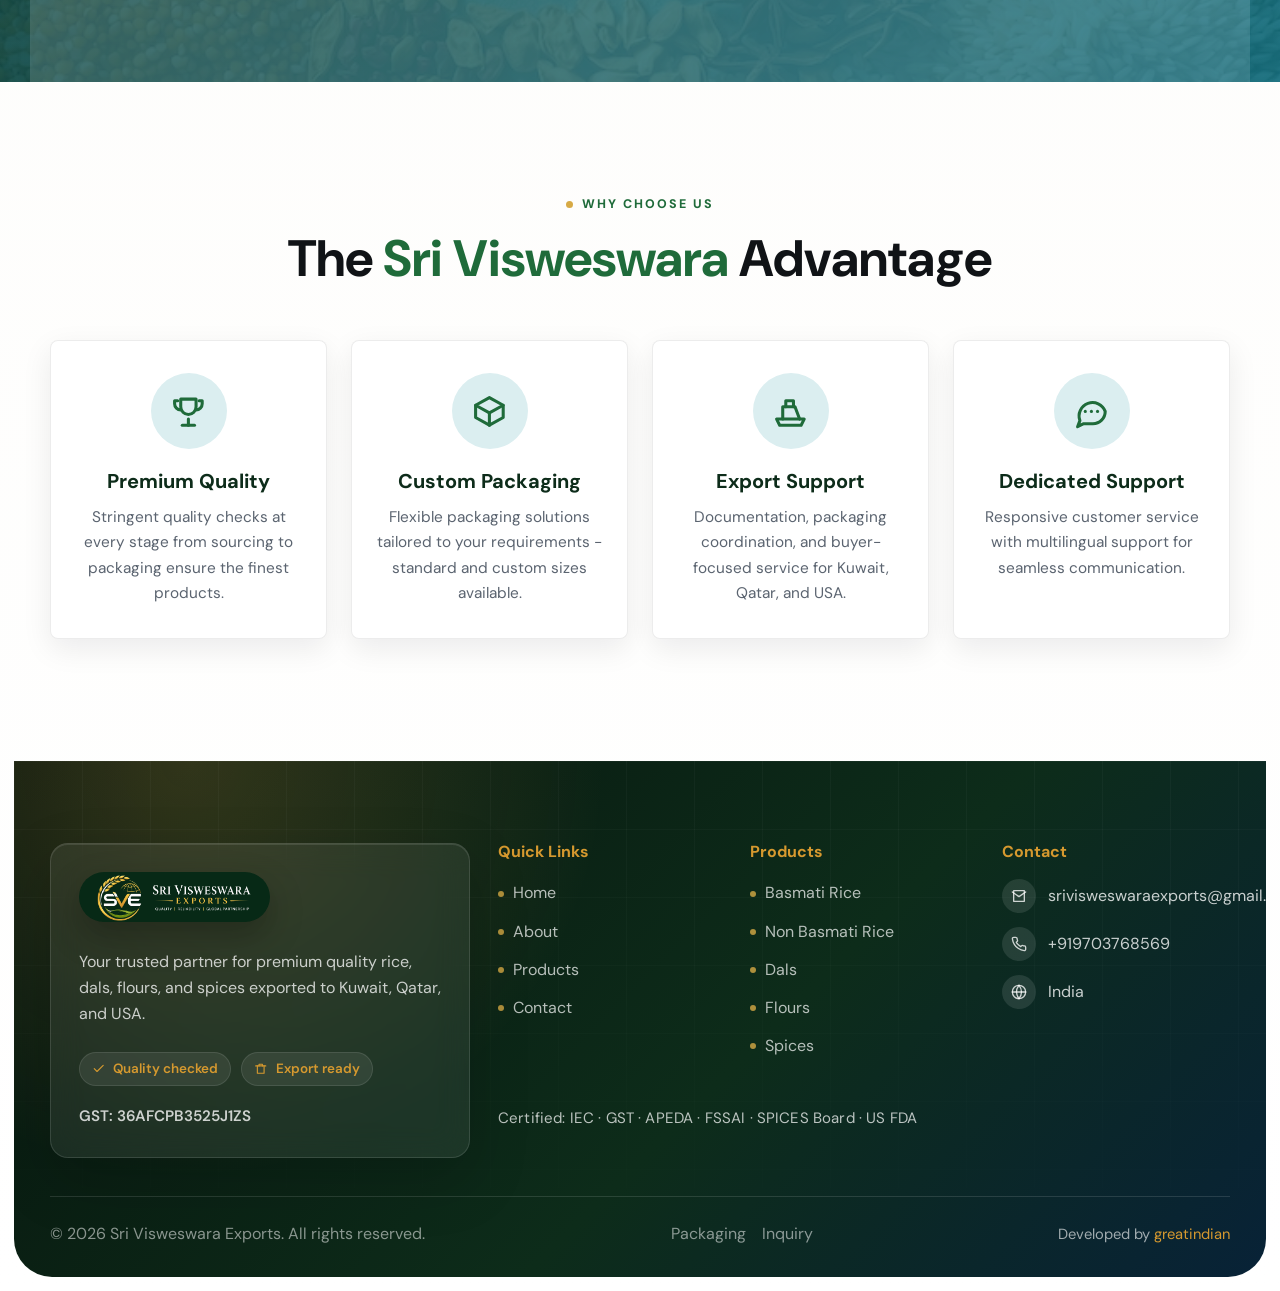
==== commit 9f99c0ec: "Kuwait, Qatar, USA to India" ====
--- a/index.html
+++ b/index.html
@@ -486,7 +486,7 @@
                             </div>
                             <div class="footer-contact-item">
                                 <span class="footer-contact-icon"><svg class="icon-svg" viewBox="0 0 24 24" aria-hidden="true"><circle cx="12" cy="12" r="10"/><path d="M2 12h20"/><path d="M12 2a15.3 15.3 0 0 1 0 20"/><path d="M12 2a15.3 15.3 0 0 0 0 20"/></svg></span>
-                                <span>Kuwait, Qatar, USA</span>
+                                <span>India</span>
                             </div>
                         </div>
                     </div>
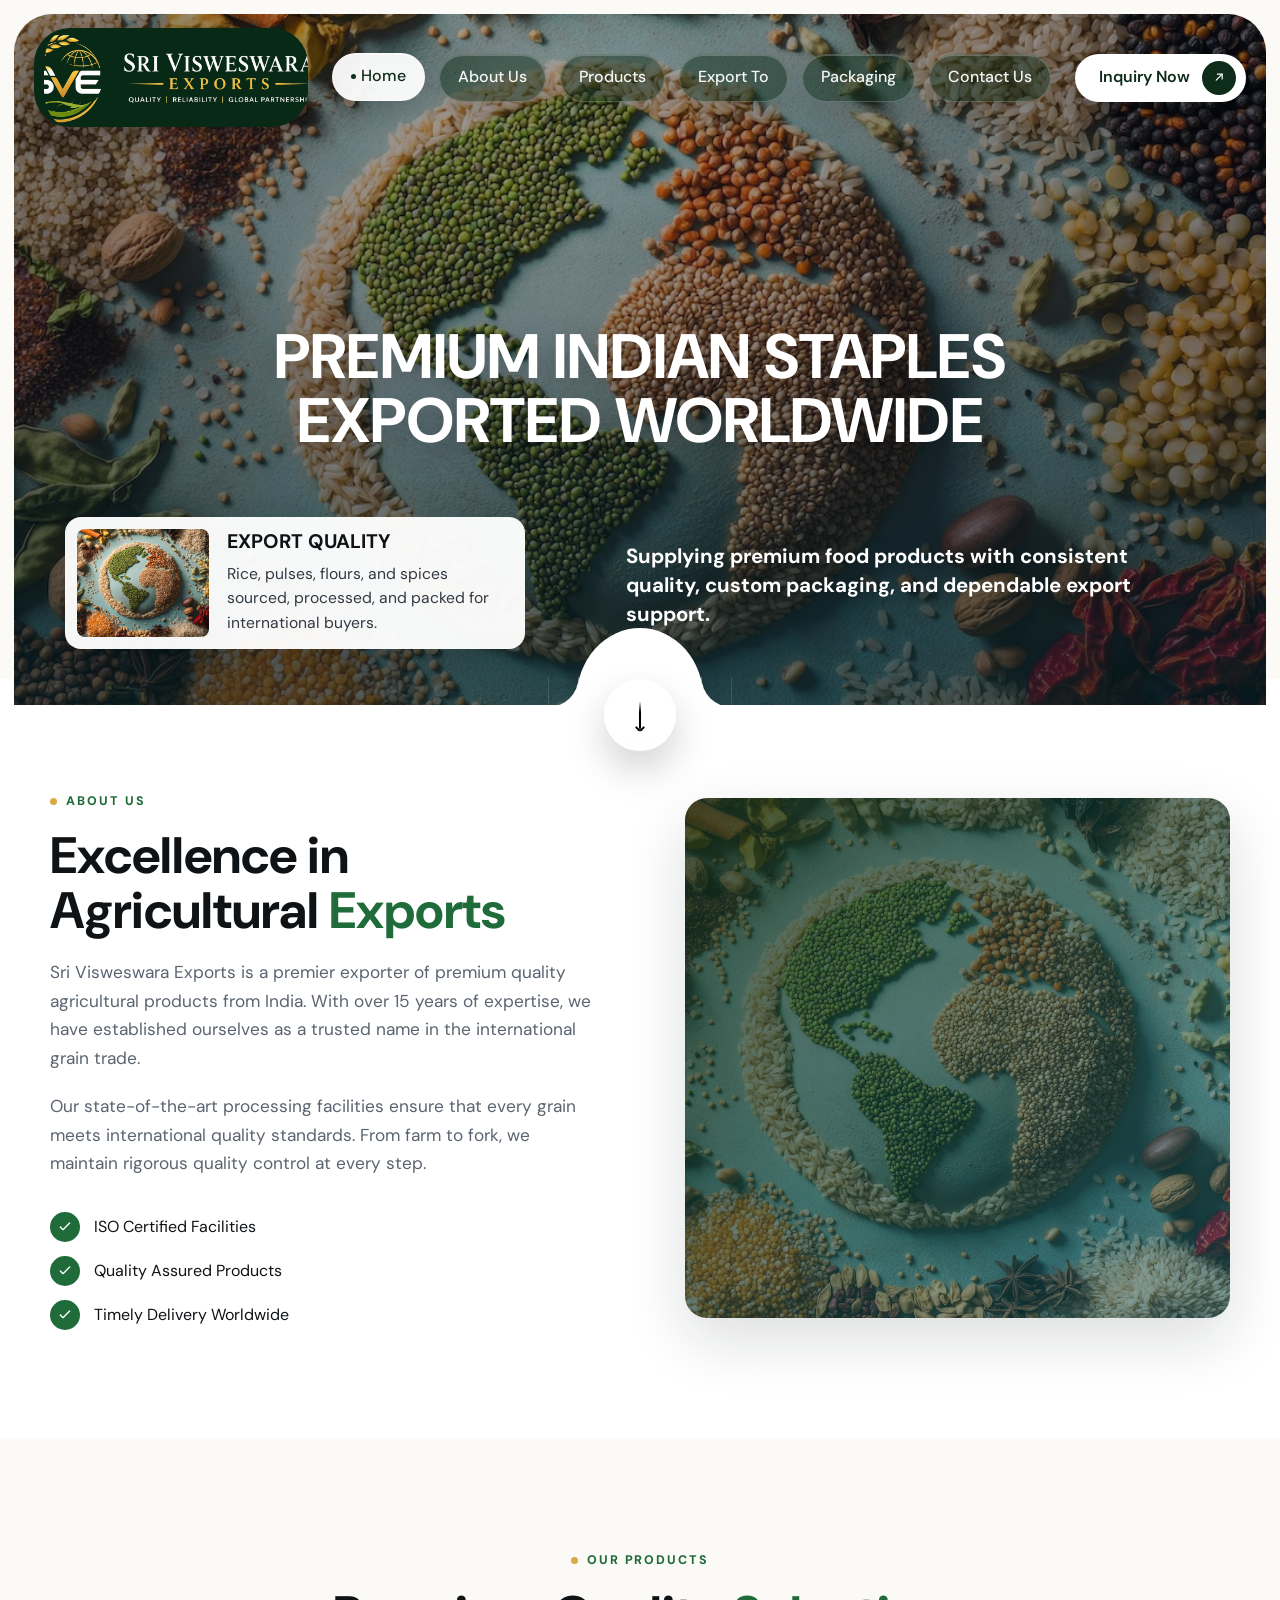
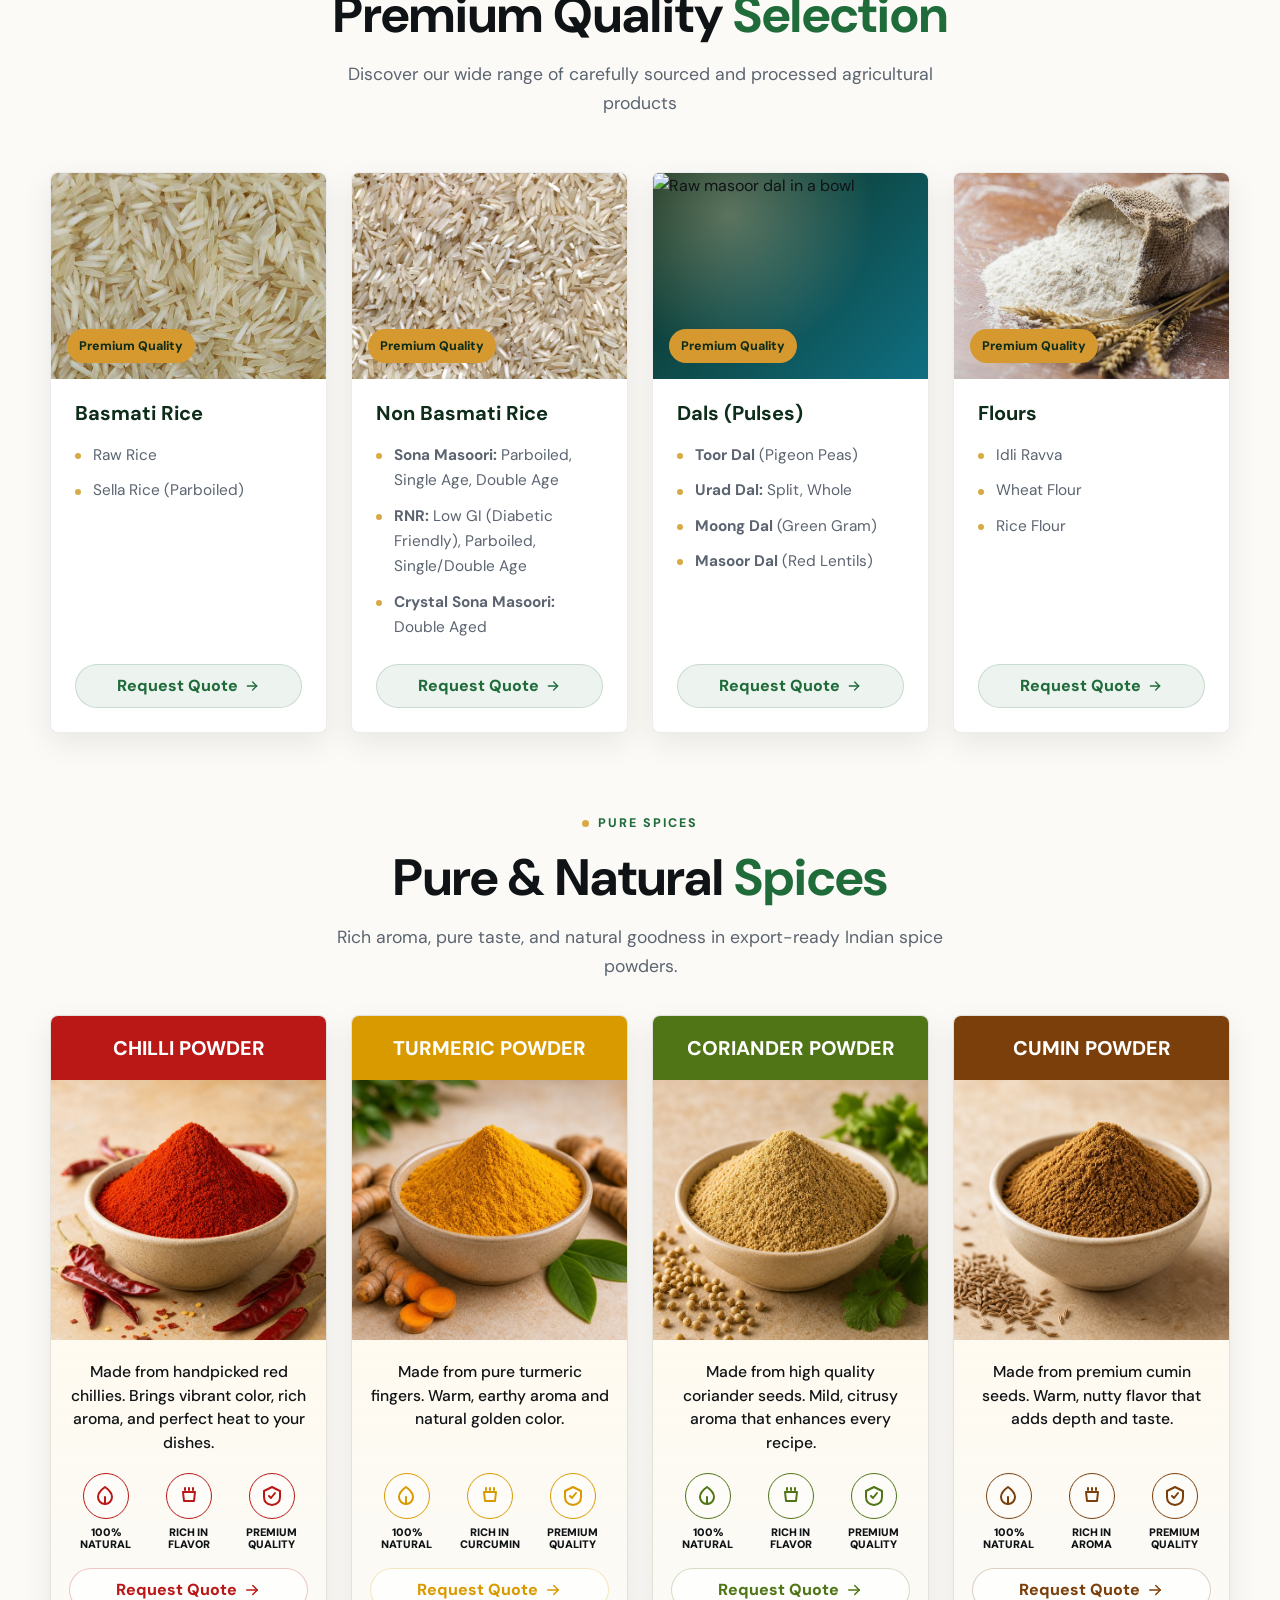
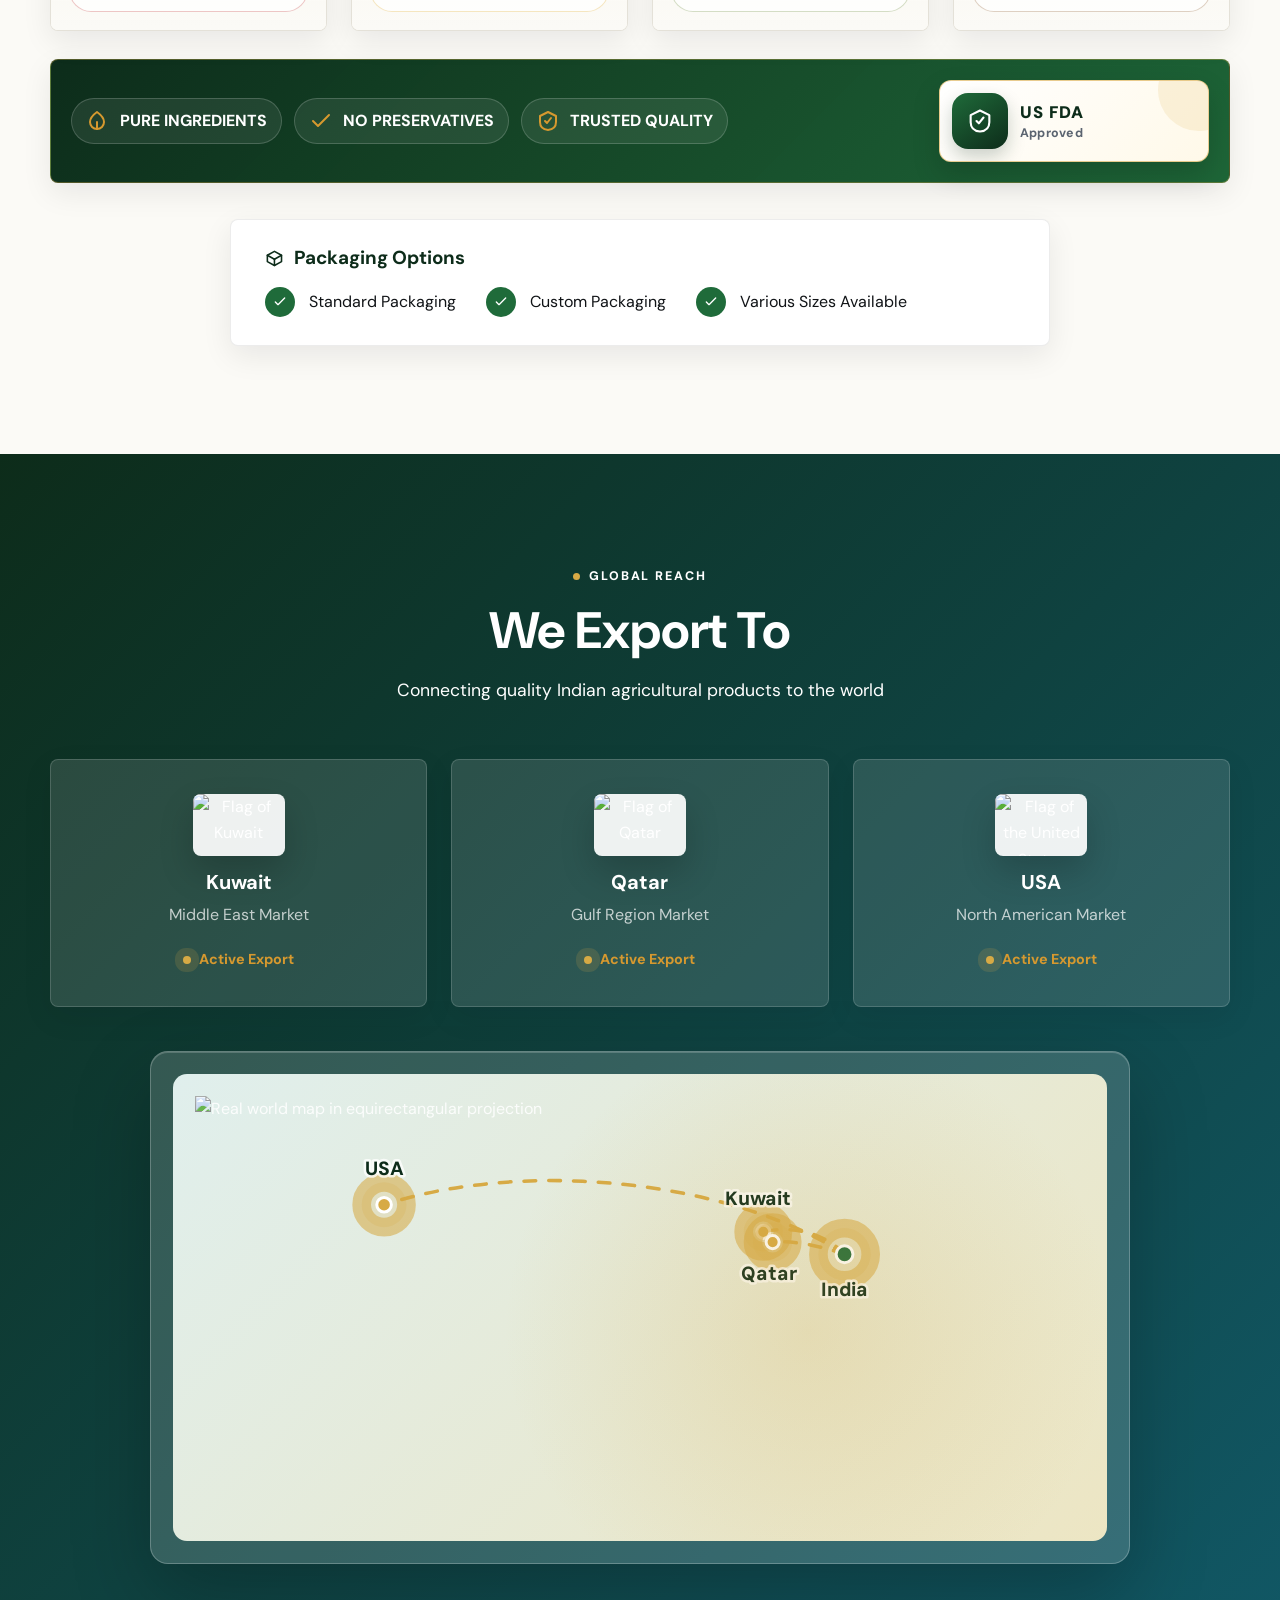
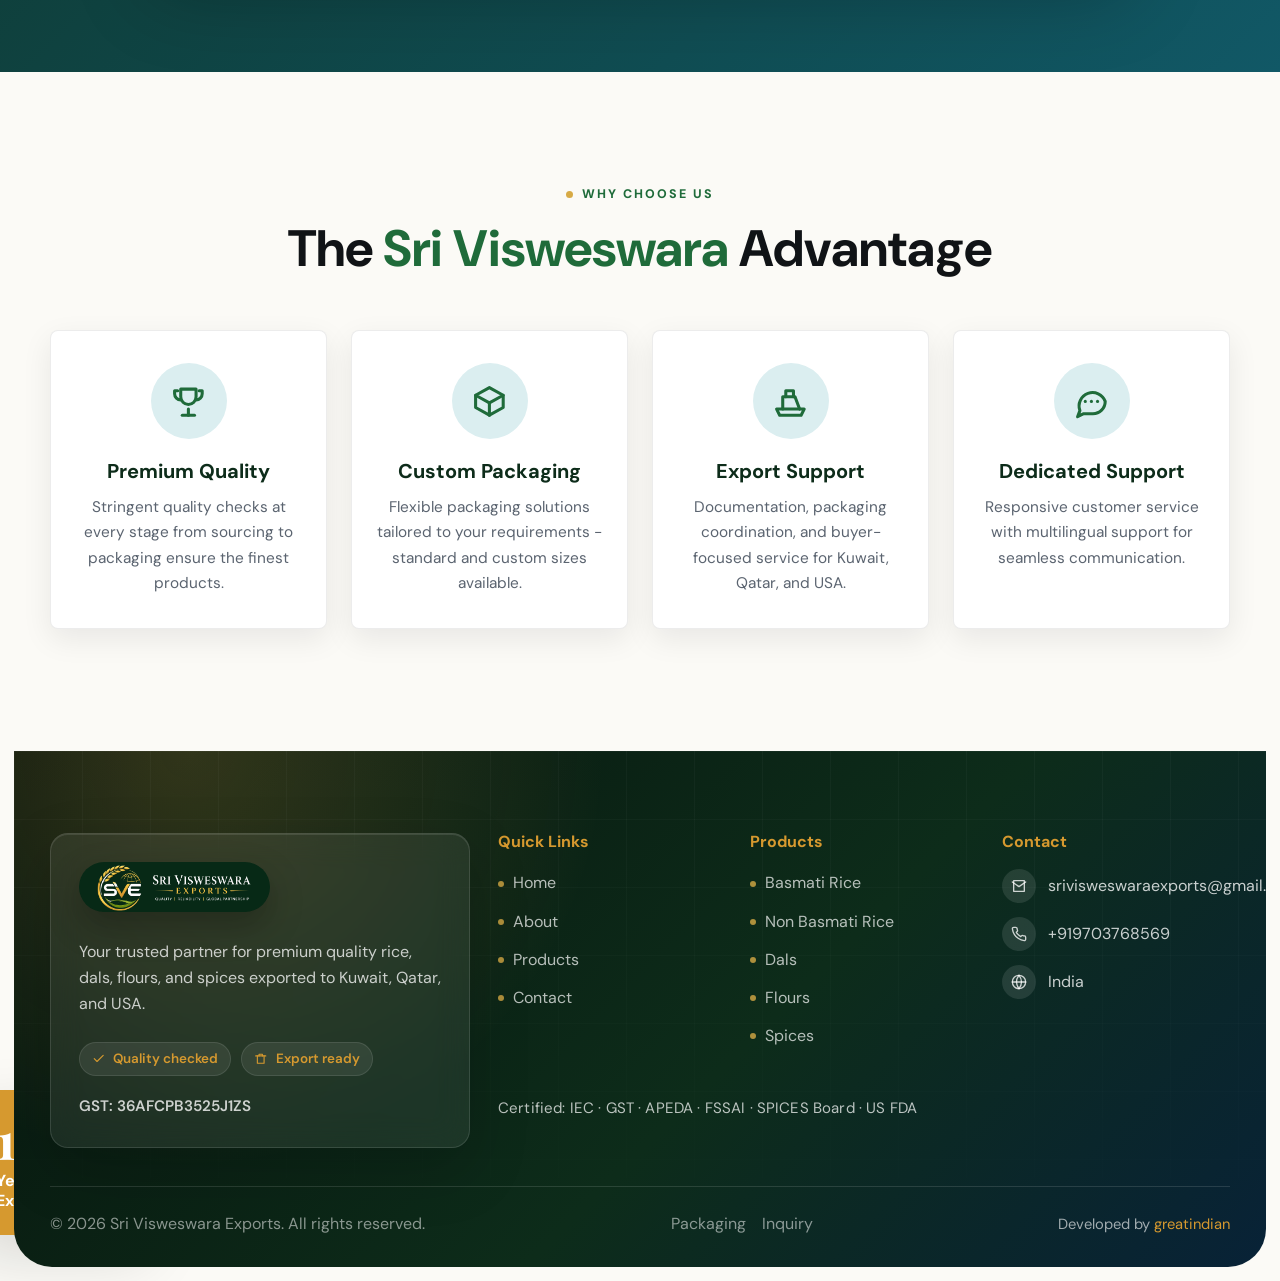
==== commit c5f87082: "scroll issue fix" ====
--- a/index.html
+++ b/index.html
@@ -10,7 +10,7 @@
     <link href="https://fonts.googleapis.com/css2?family=Cormorant+Garamond:wght@400;500;600&family=DM+Sans:wght@400;500;600;700&family=Playfair+Display:wght@400;500;600;700&display=swap" rel="stylesheet">
     <link rel="stylesheet" href="styles.css">
 </head>
-<body>
+<body class="homepage">
     <!-- Navigation -->
     <nav class="navbar" id="navbar" aria-label="Primary navigation">
         <div class="nav-container">
@@ -275,8 +275,16 @@
                         <span><svg class="icon-svg" viewBox="0 0 24 24" aria-hidden="true"><path d="M12 3 20 7v6c0 5-3.5 7.5-8 8-4.5-.5-8-3-8-8V7l8-4Z"/><path d="m9 12 2 2 4-5"/></svg> Trusted Quality</span>
                     </div>
                     <div class="usfda-highlight">
-                        <span class="usfda-mark">US FDA</span>
-                        <span class="usfda-copy">Certification highlighted for export confidence</span>
+                        <span class="usfda-mark" aria-hidden="true">
+                            <svg class="icon-svg" viewBox="0 0 24 24">
+                                <path d="M12 3 20 7v6c0 5-3.5 7.5-8 8-4.5-.5-8-3-8-8V7l8-4Z"/>
+                                <path d="m9 12 2 2 4-5"/>
+                            </svg>
+                        </span>
+                        <span class="usfda-copy">
+                            <strong>US FDA</strong>
+                            <small>Approved</small>
+                        </span>
                     </div>
                 </div>
             </div>
--- a/styles.css
+++ b/styles.css
@@ -32,6 +32,7 @@
 
 html {
     scroll-behavior: smooth;
+    background: var(--paper);
 }
 
 body {
@@ -54,6 +55,90 @@
     background-image: radial-gradient(circle, rgba(16, 19, 22, 0.18) 1.5px, transparent 1.5px);
     background-size: 172px 122px;
     opacity: 0.22;
+}
+
+/* Homepage scroll stability */
+.homepage {
+    position: relative;
+    min-height: 100%;
+    background: var(--paper);
+    overscroll-behavior-y: none;
+}
+
+.homepage::before {
+    display: none;
+}
+
+.homepage .navbar {
+    transform: translateZ(0);
+    backface-visibility: hidden;
+}
+
+.homepage .nav-link,
+.homepage .hamburger {
+    -webkit-backdrop-filter: none;
+    backdrop-filter: none;
+}
+
+/* Keep content painted during rapid forward and reverse scrolling. */
+.homepage .reveal,
+.homepage .reveal.active {
+    opacity: 1;
+    transform: none;
+    transition: none;
+}
+
+/* The exports artwork previously combined several expensive compositing effects. */
+.homepage .exports {
+    isolation: isolate;
+    background: linear-gradient(135deg, #0d2c1a 0%, #115866 100%);
+}
+
+.homepage .export-card,
+.homepage .world-map {
+    -webkit-backdrop-filter: none;
+    backdrop-filter: none;
+}
+
+.homepage .export-card {
+    background: rgba(255, 255, 255, 0.12);
+}
+
+.homepage .world-map {
+    contain: paint;
+    background: rgba(255, 255, 255, 0.16);
+    transition: none;
+}
+
+.homepage .export-card:hover,
+.homepage .world-map:hover,
+.homepage .world-map:hover .real-world-map {
+    transform: none;
+}
+
+.homepage .world-map:hover {
+    box-shadow: 0 30px 80px rgba(0, 0, 0, 0.24),
+        inset 0 1px 0 rgba(255, 255, 255, 0.18);
+}
+
+.homepage .export-card:hover .export-flag {
+    transform: none !important;
+}
+
+.homepage .real-world-map,
+.homepage .world-map:hover .real-world-map {
+    opacity: 0.88;
+    mix-blend-mode: normal;
+    filter: none;
+    transition: none;
+}
+
+.homepage .export-routes .route,
+.homepage .map-marker,
+.homepage .marker-halo,
+.homepage .pulse-dot {
+    filter: none;
+    animation: none;
 }
 
 img {
@@ -1532,37 +1617,69 @@
 }
 
 .usfda-highlight {
-    display: grid;
-    grid-template-columns: auto minmax(0, 180px);
+    position: relative;
+    display: grid;
+    grid-template-columns: auto minmax(0, 170px);
     align-items: center;
-    gap: 14px;
-    padding: 10px 14px 10px 10px;
-    border-radius: 8px;
+    gap: 12px;
+    padding: 12px 18px 12px 12px;
+    overflow: hidden;
+    border: 1px solid rgba(215, 170, 69, 0.58);
+    border-radius: 12px;
     color: var(--green-900);
-    background: var(--white);
-    box-shadow: inset 0 0 0 1px rgba(215, 170, 69, 0.42);
+    background: linear-gradient(135deg, #ffffff, #fff9e9);
+    box-shadow: 0 12px 28px rgba(0, 0, 0, 0.16);
+}
+
+.usfda-highlight::after {
+    content: "";
+    position: absolute;
+    top: -32px;
+    right: -32px;
+    width: 82px;
+    height: 82px;
+    border-radius: 50%;
+    background: rgba(215, 170, 69, 0.14);
+    pointer-events: none;
 }
 
 .usfda-mark {
     display: grid;
     place-items: center;
-    width: 72px;
-    height: 72px;
-    border: 2px solid var(--gold);
-    border-radius: 50%;
+    width: 56px;
+    height: 56px;
+    border-radius: 16px;
+    color: var(--white);
+    background: linear-gradient(145deg, var(--green-700), var(--green-900));
+    box-shadow: 0 8px 18px rgba(13, 44, 26, 0.22);
+}
+
+.usfda-mark .icon-svg {
+    width: 28px;
+    height: 28px;
+    stroke-width: 1.8;
+}
+
+.usfda-copy {
+    position: relative;
+    z-index: 1;
+    display: grid;
+    gap: 3px;
     color: var(--green-900);
-    background: #fff8e3;
-    font-size: 0.92rem;
+    line-height: 1.2;
+}
+
+.usfda-copy strong {
+    font-size: 1.05rem;
     font-weight: 900;
-    line-height: 1.05;
-    text-align: center;
-}
-
-.usfda-copy {
-    color: var(--green-900);
-    font-size: 0.9rem;
-    font-weight: 800;
-    line-height: 1.25;
+    letter-spacing: 0.06em;
+}
+
+.usfda-copy small {
+    color: var(--muted);
+    font-size: 0.78rem;
+    font-weight: 700;
+    letter-spacing: 0.02em;
 }
 
 .packaging-info {
